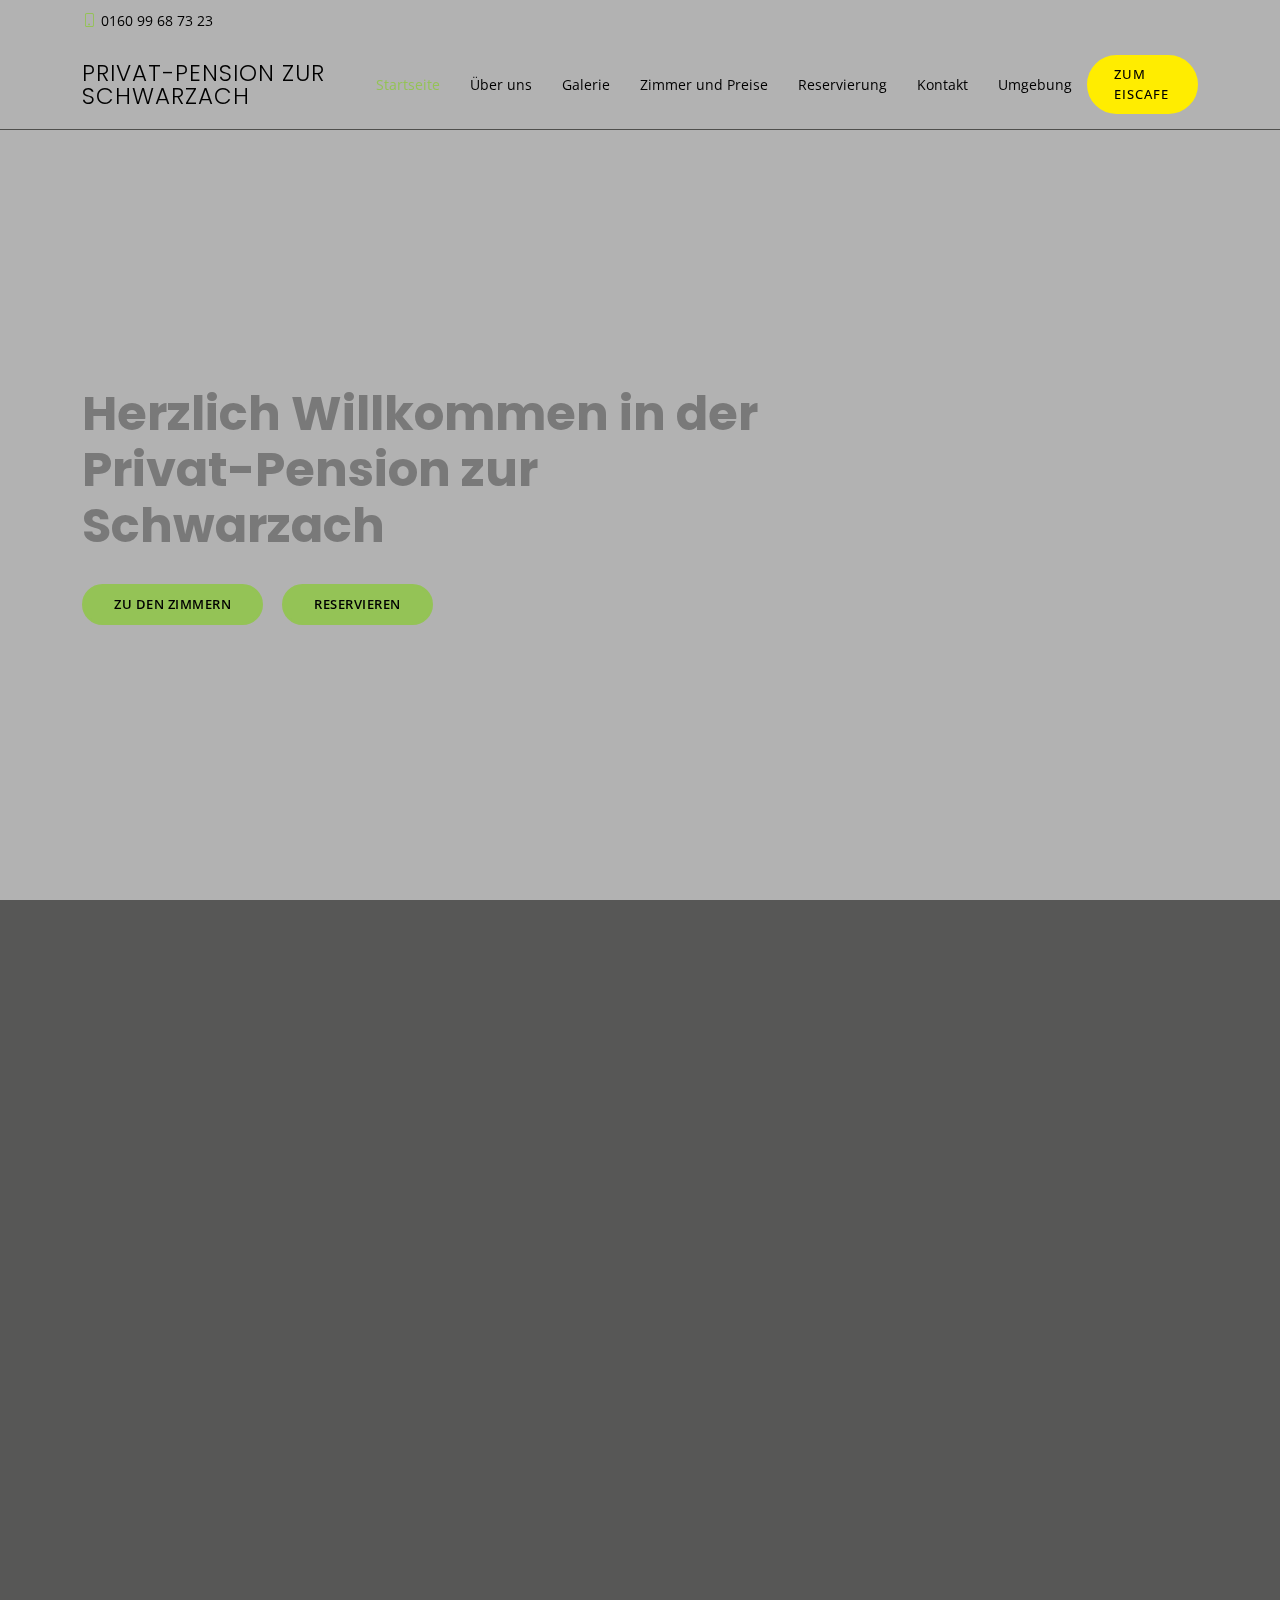
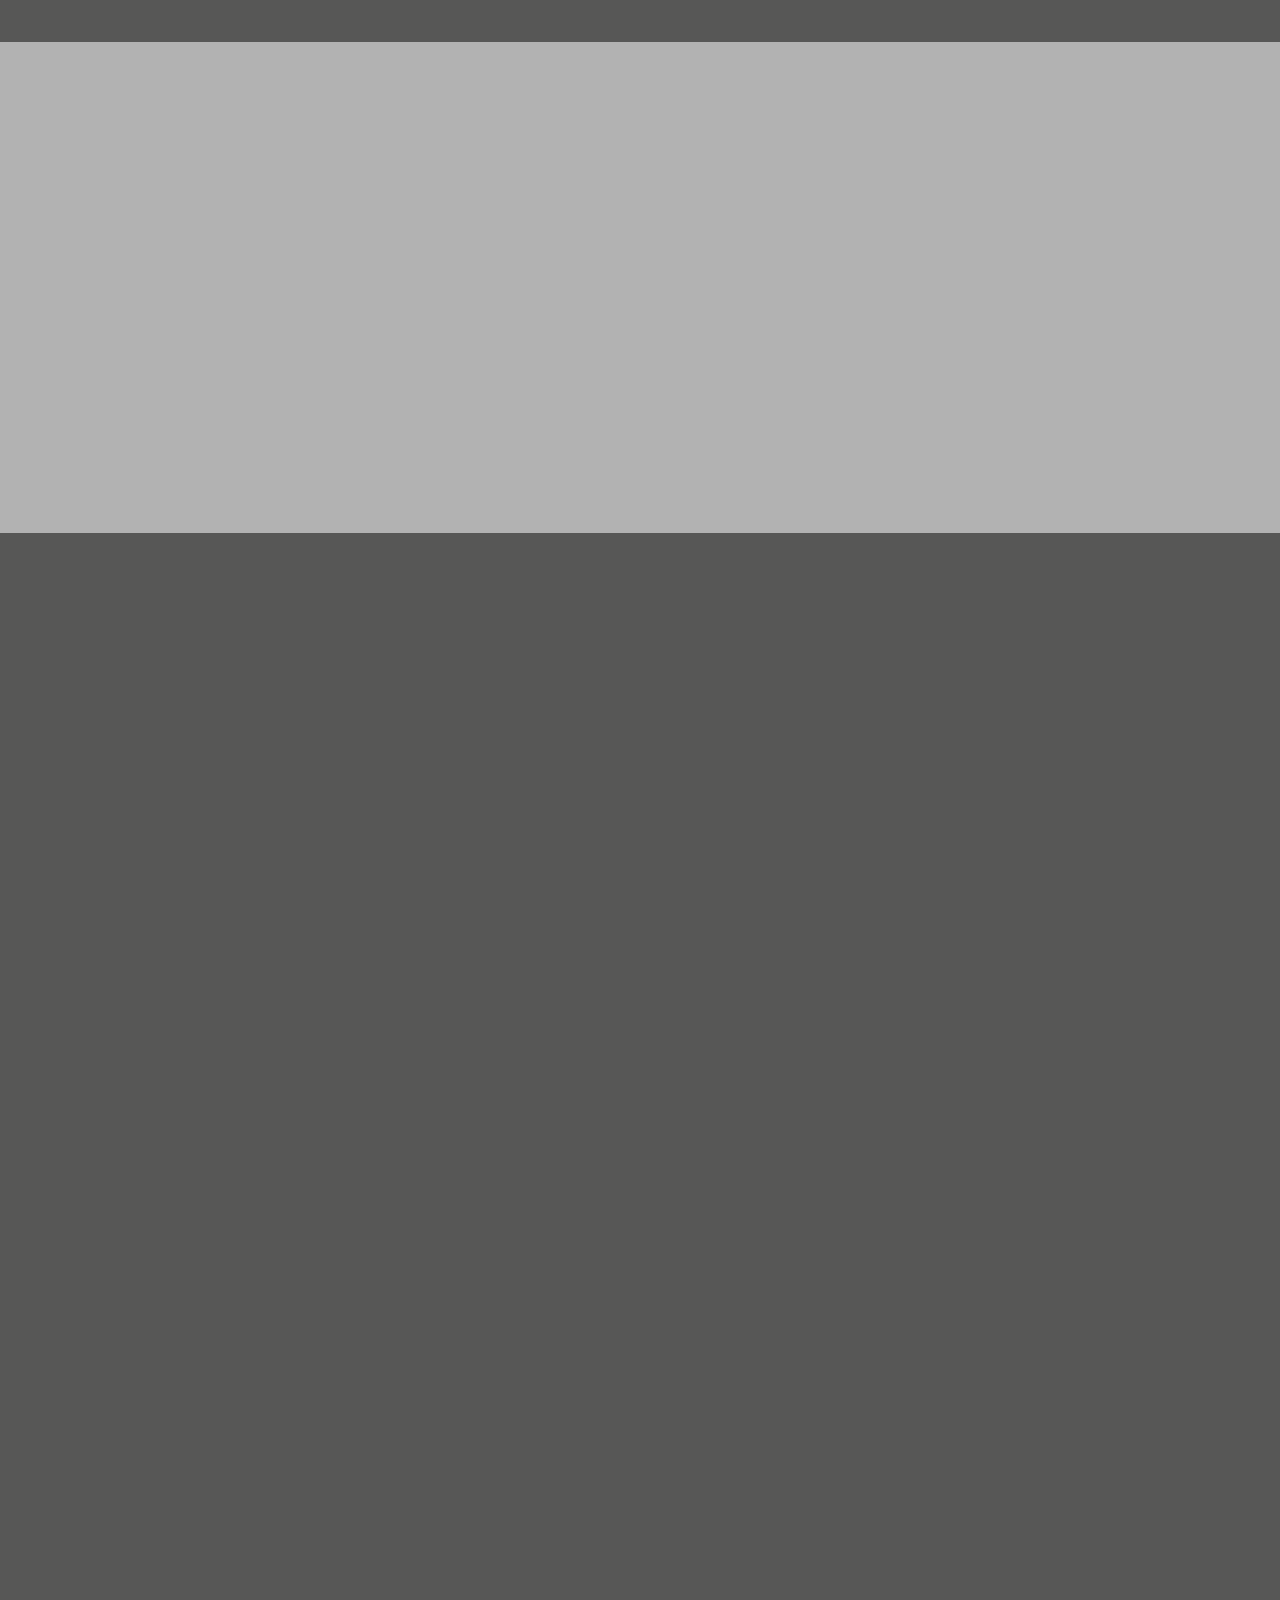
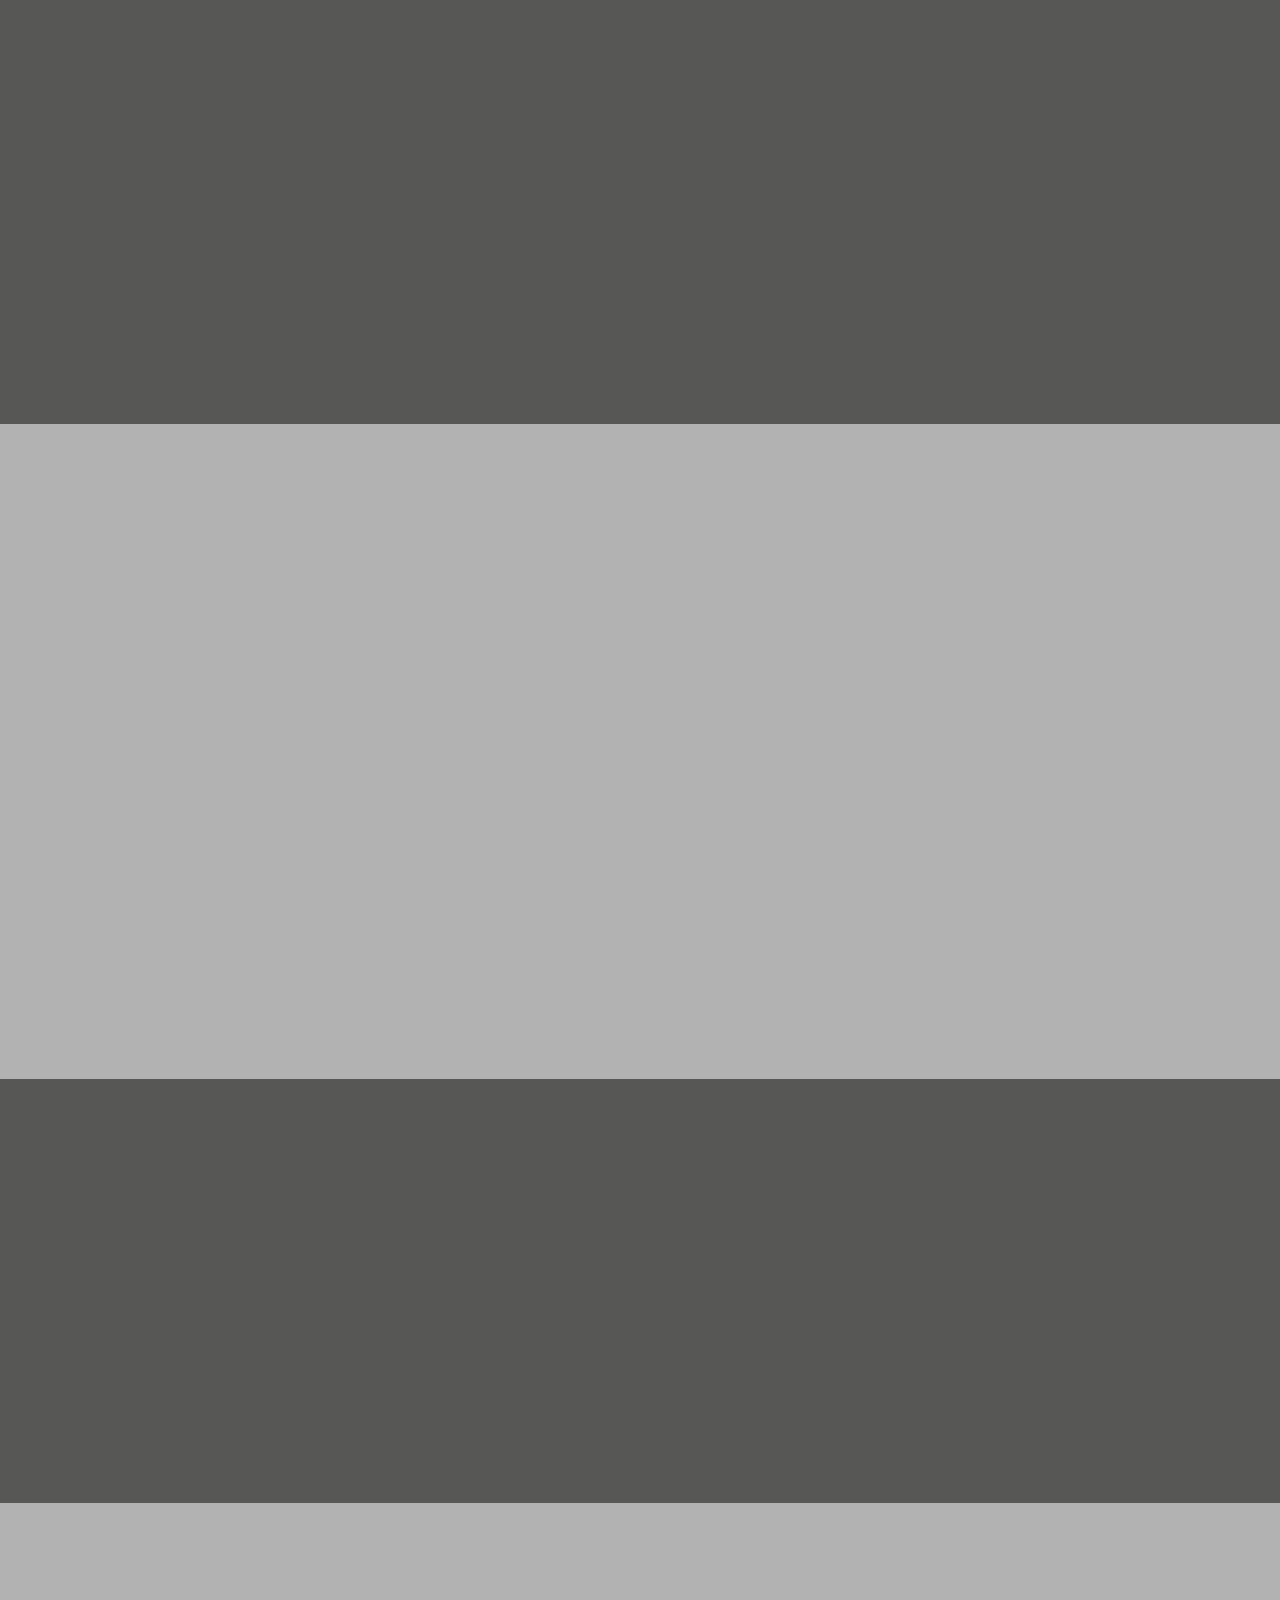
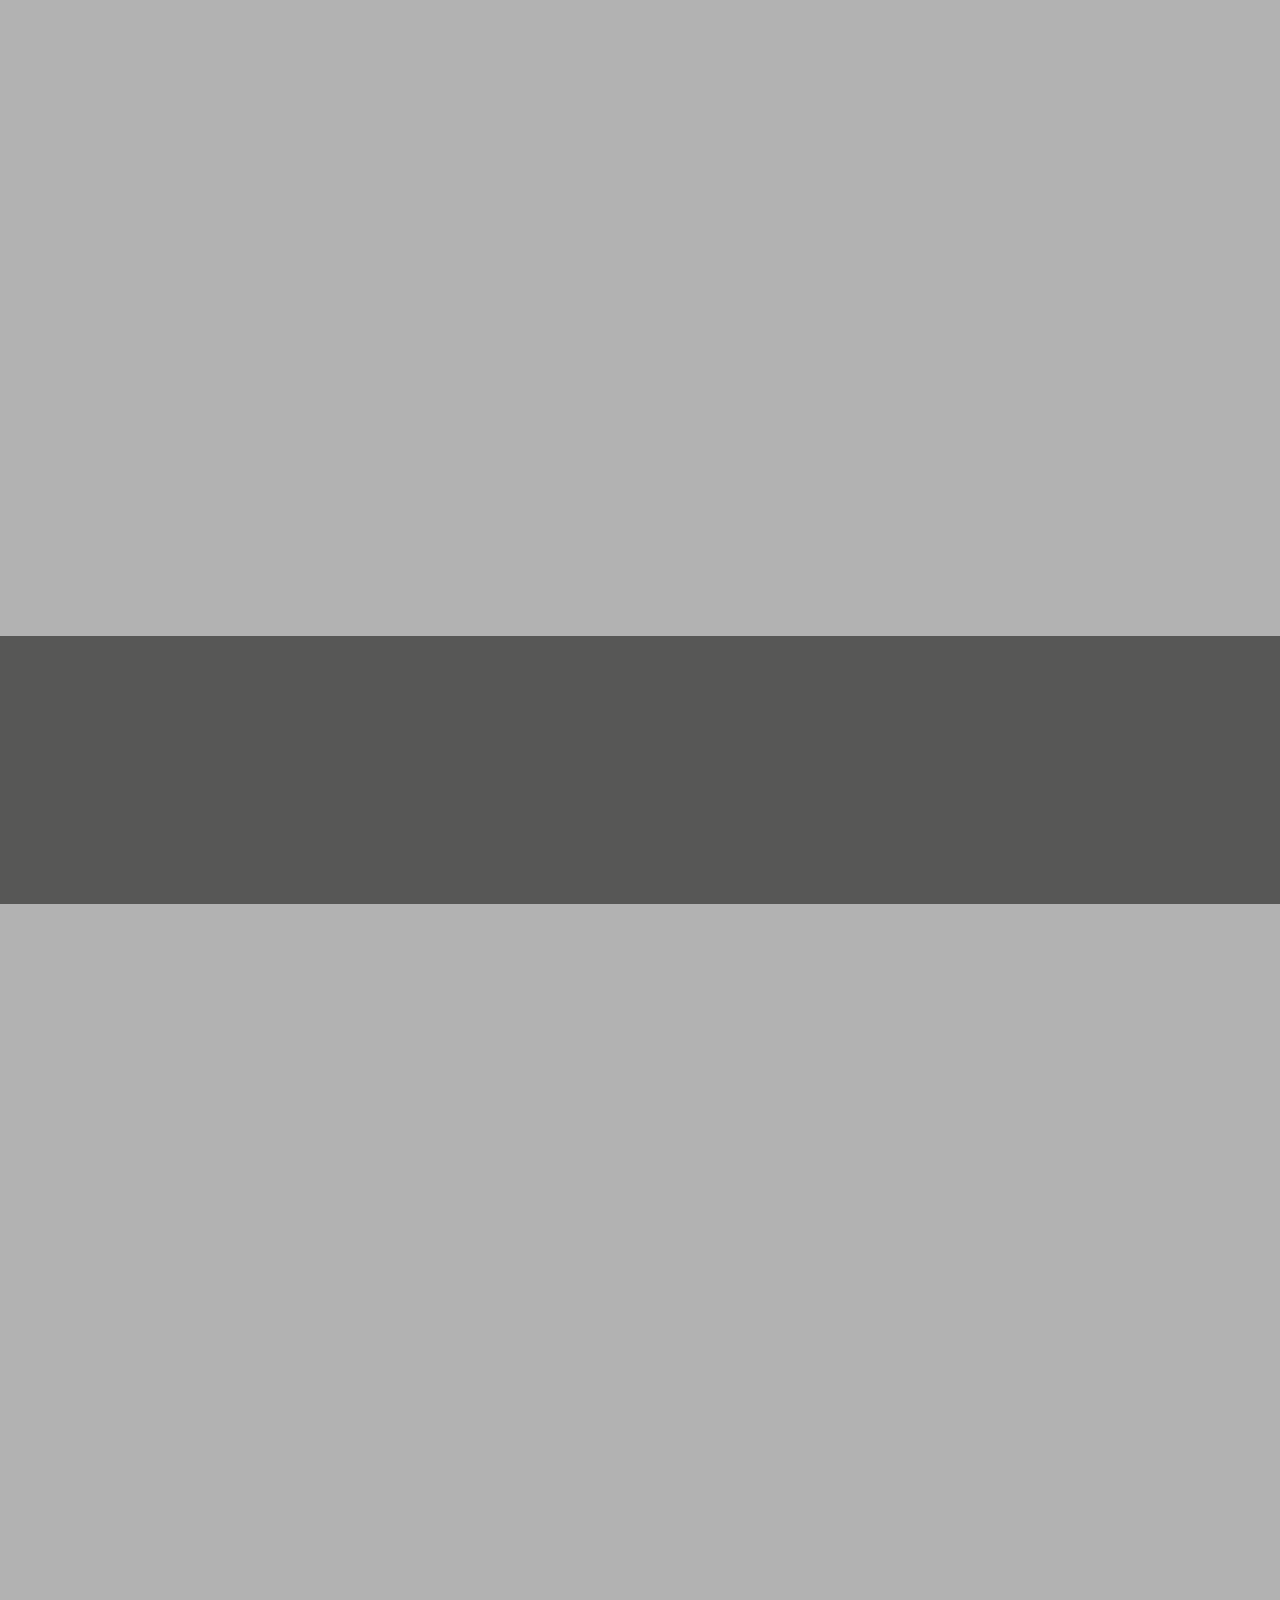
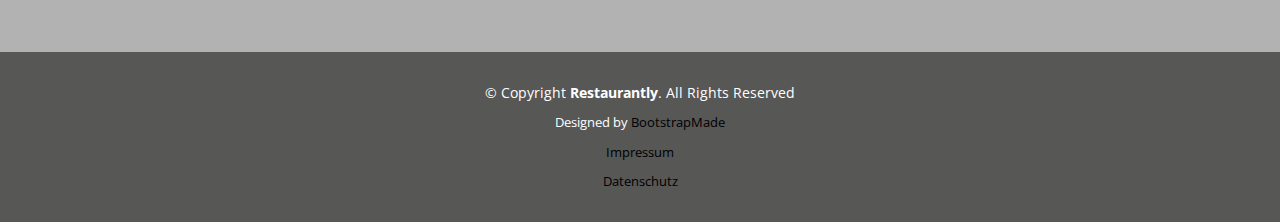
==== app/index.html @ 998c5129 "anpassungen von text und aufteilung" ====
<!DOCTYPE html>
<html lang="en">

<head>
  <meta charset="utf-8">
  <meta content="width=device-width, initial-scale=1.0" name="viewport">

  <title>Privat-Pension zur Schwarzach</title>
  <meta content="" name="description">
  <meta content="" name="keywords">

  <!-- Favicons -->
  <link href="assets/img/favicon.png" rel="icon">
  <link href="assets/img/apple-touch-icon.png" rel="apple-touch-icon">

  <!-- Google Fonts -->
  <link href="https://fonts.googleapis.com/css?family=Open+Sans:300,300i,400,400i,600,600i,700,700i|Playfair+Display:ital,wght@0,400;0,500;0,600;0,700;1,400;1,500;1,600;1,700|Poppins:300,300i,400,400i,500,500i,600,600i,700,700i" rel="stylesheet">

  <!-- Vendor CSS Files -->
  <link href="assets/vendor/animate.css/animate.min.css" rel="stylesheet">
  <link href="assets/vendor/aos/aos.css" rel="stylesheet">
  <link href="assets/vendor/bootstrap/css/bootstrap.min.css" rel="stylesheet">
  <link href="assets/vendor/bootstrap-icons/bootstrap-icons.css" rel="stylesheet">
  <link href="assets/vendor/boxicons/css/boxicons.min.css" rel="stylesheet">
  <link href="assets/vendor/glightbox/css/glightbox.min.css" rel="stylesheet">
  <link href="assets/vendor/swiper/swiper-bundle.min.css" rel="stylesheet">

  <!-- Template Main CSS File -->
  <link href="assets/css/style.css" rel="stylesheet">

  <!-- =======================================================
  * Template Name: Restaurantly - v3.7.0
  * Template URL: https://bootstrapmade.com/restaurantly-restaurant-template/
  * Author: BootstrapMade.com
  * License: https://bootstrapmade.com/license/
  ======================================================== -->
</head>

<body>

  <!-- ======= Top Bar ======= -->
  <div id="topbar" class="d-flex align-items-center fixed-top">
    <div class="container d-flex justify-content-center justify-content-md-between">

      <div class="contact-info d-flex align-items-center">
        <i class="bi bi-phone d-flex align-items-center"><span><a href="tel:016099687323">0160 99 68 73 23</a></span></i>
      </div>

    </div>
  </div>

  <!-- ======= Header ======= -->
  <header id="header" class="fixed-top d-flex align-items-cente">
    <div class="container-fluid container-xl d-flex align-items-center justify-content-lg-between">

      <h1 class="logo me-auto me-lg-0"><a href="index.html">Privat-Pension zur Schwarzach</a></h1>
      <!-- Uncomment below if you prefer to use an image logo -->
      <!-- <a href="index.html" class="logo me-auto me-lg-0"><img src="assets/img/logo.png" alt="" class="img-fluid"></a>-->

      <nav id="navbar" class="navbar order-last order-lg-0">
        <ul>
          <li><a class="nav-link scrollto active" href="#hero">Startseite</a></li>
          <li><a class="nav-link scrollto" href="#about">&Uuml;ber uns</a></li>
          <li><a class="nav-link scrollto" href="#gallery">Galerie</a></li>
          <li><a class="nav-link scrollto" href="#room">Zimmer und Preise</a></li>
          <li><a class="nav-link scrollto" href="#reservation">Reservierung</a></li>
          <li><a class="nav-link scrollto" href="#contact">Kontakt</a></li>
          <li><a class="nav-link scrollto" href="#location">Umgebung</a></li>
        </ul>
        <i class="bi bi-list mobile-nav-toggle"></i>
      </nav><!-- .navbar -->
      <a href="http://eiscafe-bistro-bellagina.de/" target="_blank" class="book-a-table-btn scrollto d-none d-lg-flex">zum Eiscafe</a>

    </div>
  </header><!-- End Header -->

  <!-- ======= Hero Section ======= -->
  <section id="hero" class="d-flex align-items-center">
    <div class="container position-relative text-center text-lg-start" data-aos="zoom-in" data-aos-delay="100">
      <div class="row">
        <div class="col-lg-8">
          <h1>Herzlich Willkommen in der <span>Privat-Pension zur Schwarzach</span></h1>

          <div class="btns">
            <a href="#room" class="btn-menu animated fadeInUp scrollto">zu den Zimmern</a>
            <a href="#reservation" class="btn-book animated fadeInUp scrollto">Reservieren</a>
          </div>
        </div>

      </div>
    </div>
  </section><!-- End Hero -->

  <main id="main">

    <!-- ======= About Section ======= -->
    <section id="about" class="about">
      <div class="container" data-aos="fade-up">

        <div class="row">
          <div class="col-lg-6 order-1 order-lg-2" data-aos="zoom-in" data-aos-delay="100">
            <div class="about-img">
              <img src="assets/img/about.jpg" alt="">
            </div>
          </div>
          <div class="col-lg-6 pt-4 pt-lg-0 order-2 order-lg-1 content">
            <h3>WILLKOMMEN in der Privat-Pension zur Schwarzach,bei uns sind Sie Zuhause, hier in Greding/Obermässing.</h3>
            <p class="fst-italic">
              Hotel,Pension,Privat-Pension,Monteur-Zimmer,Zimmervermietung,Ferien-Zimmer, im Altmühltal, in Greding.
            </p>
            <p>
              Egal was Sie suchen, wir als Privat-Pension zur Schwarzach versuchen das Beste aus allen Bereichen kostengünstig mit Wohlfühlatmosphäre in jedem unserer Zimmer und im ganzen Haus, bei uns zu verwirklichen.
              Über eine angenehme Atmosphäre und einzigartig freundlichen Familien-Service, werden wir Ihren Aufenthalt so angenehm wie möglich gestalten.
            </p>
            <ul>
              <li><i class="bi bi-check-circle"></i> Einzel-Zimmer</li>
              <li><i class="bi bi-check-circle"></i> Monteur-Zimmer</li>
              <li><i class="bi bi-check-circle"></i> Ferien-Zimmer</li>
            </ul>
            <p>
              Willkommen auf der Webseite von unsere Privat-Pension zur Schwarzach. Unsere Pension ist komplett neu gebaut,  mit Gemeinschaftsbalkon über die gesammte Längsseite des Hauses zum gemütlich draußen Sitzen oder Rauchen. Natürlich ist für unsere Gäste das W-Lan frei und kostenlos.
            </p>
          </div>
        </div>

      </div>
    </section><!-- End About Section -->

    <!-- ======= Why Us Section ======= -->
    <section id="why-us" class="why-us">
      <div class="container" data-aos="fade-up">

        <div class="section-title">
          <p>Warum kommt Ihr zu uns?</p>
        </div>

        <div class="row">

          <div class="col-lg-4">
            <div class="box" data-aos="zoom-in" data-aos-delay="100">
              <span>Eiscafe</span>
              <p>Wir bieten euch original italienisches Eis in vielen verschiedenen Sorten, der Traditionfirma Gelati Conte, aus unserer modernen Eistheke.</p>
            </div>
          </div>

          <div class="col-lg-4 mt-4 mt-lg-0">
            <div class="box" data-aos="zoom-in" data-aos-delay="200">
              <span>Lage</span>
              <p>Unsere Pension findet ihr im Herzen von Oberm&auml;ssing, Verkehrsg&uuml;nstig gelegen mit einem sch&ouml;nen Außenbereich zum genießen und entspannen.</p>
            </div>
          </div>

          <div class="col-lg-4 mt-4 mt-lg-0">
            <div class="box" data-aos="zoom-in" data-aos-delay="300">
              <span>Fahrrad/Biker</span>
              <p>Bei uns k&ouml;nnen Sie nach einer ausgedehnte Fahrradtour die Seele baumeln lassen und neue Kraft tanken. Biker k&ouml;nnen an unserer Helm-Putzstation f&uuml;r klare Sicht sorgen und sind Herzlich Willkommen.</p>
            </div>
          </div>

        </div>

      </div>
    </section><!-- End Why Us Section -->


    <!-- ======= About Section ======= -->
    <section id="room" class="about">
      <div class="container" data-aos="fade-up">

        <div class="section-title">
          <h2>Zimmer</h2>
        </div>

        <p>Unsere Privat-Pension zur Schwarzach bietet Ihnen unverwechselbare und modern gestaltete Gästezimmer. Wir garantieren Ihnen Wohlfühlatmosphäre in jedem unserer Zimmer.

          Alle Zimmer verfügen über einen 43 Zoll Sat-TV, Kühlschrank, ein Badezimmer mit Dusche und WC mit Fön und sind ausgewiesene Nichtraucherzimmer. Bademäntel,Handtücher,Bettwäsche sind bei uns natürlich ebenfalls in jedem Zimmer.

          Zusätzlich gibt es eine komplett eingerichtete Gemeinschaftsküche zur Selbstversorgung.

          In unserem Erdgeschoß befindet sich das völlig seperate Eiscafé-Bistro "Bella Gina"das ebenfalls von unerer Familie geführt wird. In dem Sie natürlich vom Frühstück ( gegen Vorbestellung ) über Eis und Café-Spezialitäten bis hin zu Crepes und Kuchen oder natürlich auch Bistro-herzhaftes Essen bekommen können. Aber natürlich auch tagsüber in der Sonne oder am Abends bei Bier oder Wein ihren Tag sinnlich ausklingen lassen können.

          Gemeinschafts-Raucherbalkon und große Terrasse am Haus.

          Pkw/Transporter Parkplatz gehört zum Haus. Für Motorräder und Fahrräder stehen mehrere Garagen oder verschlossene Abstellplätze bereit. Alles ohne extra Kosten.

          Bei Abreise 10 € Endreinigungsgebühr ,bei längerem Aufenthalt eimal Wöchentlich 10 € Reinigungsgebühr pro Person.
        </p>

        <div class="row">
          <div class="col-lg-6 order-1 order-lg-2" data-aos="zoom-in" data-aos-delay="100">
            <div class="about-img">
              <img src="assets/img/room/einzeln.jpg" alt="">
            </div>
          </div>
          <div class="col-lg-6 pt-4 pt-lg-0 order-2 order-lg-1 content">
            <h3>Einzelzimmer</h3>
            <p class="fst-italic">
              Unsere Einzelzimmer bieten Ihnen ausreichend Platz, um sich nach einem anstrengenden Tag zu entspannen – unabhängig davon, ob Sie auf Geschäftsreise sind oder einfach nur mal ausspannen möchten.
            </p>
            <p>
              Der Standardpreis für Einzelzimmer beträgt aktuell ab 35 € pro Nacht und Zimmer.
            </p>
          </div>
        </div>

      </div>
    </section><!-- End About Section -->
    <!-- ======= About Section ======= -->
    <section class="about">
      <div class="container" data-aos="fade-up">

        <div class="row">
          <div class="col-lg-6 order-1 order-lg-1" data-aos="zoom-in" data-aos-delay="100">
            <div class="about-img">
              <img src="assets/img/room/monteur.jpg" alt="">
            </div>
          </div>
          <div class="col-lg-6 pt-4 pt-lg-0 order-2 order-lg-1 content">
            <h3>Monteurzimmer</h3>
            <p class="fst-italic">
              Unsere Monteurzimmer bieten zwei seperate Einzelbetten , für Reisende oder Monteure die sich ein großes Zimmer teilen, aber natürlich zwei Einzelbetten weit auseinander stehend haben wollen. Hier befinden sich die seperaten Duschen und WC für jedes Zimmer in einem eigenen luxeriösen neuen Bäderbereich.
            </p>
            <p>
              Der Standardpreis für ein Doppelzimmer beträgt aktuell ab 30 € pro Nacht und Person, bei Doppelbelegung.
            </p>
            <p>
              Das Zimmer kann auch von Einzelpersonen gebucht werden für 10 € Einzelzuschlag.
            </p>
          </div>
        </div>

      </div>
    </section><!-- End About Section -->

    <!-- ======= About Section ======= -->
    <section class="about">
      <div class="container" data-aos="fade-up">

        <div class="row">
          <div class="col-lg-6 order-1 order-lg-2" data-aos="zoom-in" data-aos-delay="100">
            <div class="about-img">
              <img src="assets/img/room/ferien.jpg" alt="">
            </div>
          </div>
          <div class="col-lg-6 pt-4 pt-lg-0 order-2 order-lg-1 content">
            <h3>Ferienzimmer mit Doppelbett </h3>
            <p class="fst-italic">
              Unsere Ferienzimmer wurden extra dafür gestaltet, das sich unsere Gäste wohfühlen. Das  Ferienzimmer kann von Familien mit bis zu 3 Personen belegt werden.
            </p>
            <p>
              Preis für unser  Ferienzimmer ab 40 € pro Nacht und Person, bei Doppelbelegung.
            </p>
            <p>
              Das Zimmer kann auch von Einzelpersonen gebucht werden für 20 € Einzelzuschlag.
            </p>
          </div>
        </div>

      </div>
    </section><!-- End About Section -->

    <!-- ======= About Section ======= -->
    <section id="location" class="about about-light">
      <div class="container" data-aos="fade-up">

        <div class="row">
          <div class="col-lg-6 order-1 order-lg-1" data-aos="zoom-in" data-aos-delay="100">
            <div class="about-img">
              <img src="assets/img/about.jpg" alt="">
            </div>
          </div>
          <div class="col-lg-6 pt-4 pt-lg-0 order-2 order-lg-1 content">
            <h3>Attraktionen in der Umgebung</h3>
            <p class="fst-italic">
              Das Eiscafé-Bistro "Bella Gina" mit großer Terasse befindet sich im Erdgeschoß  für  gemütliche Sonnenstunden oder schöne Abende. In dem Sie Eis und Café-Spezialitäten bis hin zu Crepes und Kuchen oder natürlich auch Bistro-herzhaftes Essen bekommen. Auf unserem Parkplatz steht zusätzlich noch ein Foodtruck-Anänger, der für Gäste Grillgerichte zubereitet. Diese können Sie dann auf der Sonnenterasse im Eiscafé Bella Gina genießen.
            </p>
            <p>
              Weitere Möglichkeiten in der Umgebung
            </p>
            <ul>
              <li><i class="bi bi-check-circle"></i> Altmühltal</li>
              <li><i class="bi bi-check-circle"></i> Kratzmühlsee</li>
              <li><i class="bi bi-check-circle"></i> Berlebad in Berching</li>
              <li><i class="bi bi-check-circle"></i> Rothsee, Brombachsee</li>
              <li><i class="bi bi-check-circle"></i> Fränkisches Seenland</li>
              <li><i class="bi bi-check-circle"></i> Nürnberg/Ingolstadt</li>
            </ul>
          </div>
        </div>

      </div>
    </section><!-- End About Section -->

    <!-- ======= About Section ======= -->
    <section class="about">
      <div class="container" data-aos="fade-up">

        <div class="row">
          <div class="col-lg-6 order-1 order-lg-2" data-aos="zoom-in" data-aos-delay="100">
            <div class="about-img">
              <img src="assets/img/gallery/slider.jpg" alt="">
            </div>
          </div>
          <div class="col-lg-6 pt-4 pt-lg-0 order-2 order-lg-1 content">
            <h3>Biker Willkommen</h3>
            <p class="fst-italic">
              Gerade hier im Altmühltal. Genau 500 Meter vor unserer Haustür beginnt eine alte Bergrennstrecke. Da wir selber begeisterte Motorradfahrer hier in 3 Generationen sind, haben wir natürlich ein besonderes Herz für Motorradfahrer.
            </p>
            <p>
              Dafür haben wir eine Motorradgarage und Fahrradgarage, plus eine kleine Werkstatt für nötige kleine Wartungsarbeiten. Unser Opa, der ein Kfz-Meister ist, freut sich auf euch.
            </p>
            <p>
              Ebenfalls großer eigener PKW/Transporter Parkplatz direkt am Haus
            </p>
          </div>
        </div>

      </div>
    </section><!-- End About Section -->

    <!-- ======= Book A Table Section ======= -->
    <section id="reservation" class="book-a-table">
      <div class="container" data-aos="fade-up">

        <div class="section-title">
          <h2>Reservierung</h2>
        </div>

        <form action="forms/book-a-table.php" method="post" role="form" class="php-email-form" data-aos="fade-up" data-aos-delay="100">
          <div class="row">
            <div class="col-lg-4 col-md-6 form-group">
              <p>Vorname</p>
              <input type="text" name="vorname" class="form-control" id="vorname" placeholder="Vorname" data-rule="minlen:4" data-msg="Bitte ausfüllen">
              <div class="validate"></div>
            </div>
            <div class="col-lg-4 col-md-6 form-group">
              <p>Nachname</p>
              <input type="text" name="nachname" class="form-control" id="nachname" placeholder="Nachname" data-rule="minlen:4" data-msg="Bitte ausfüllen">
              <div class="validate"></div>
            </div>
            <div class="col-lg-4 col-md-6 form-group mt-3 mt-md-0">
              <p>E-Mail</p>
              <input type="email" class="form-control" name="email" id="email" placeholder="Email" data-rule="email" data-msg="Bitte eine korrekte E-Mail eintragen">
              <div class="validate"></div>
            </div>
            <div class="col-lg-4 col-md-6 form-group mt-3">
              <p>Telefonummer</p>
              <input type="text" class="form-control" name="telefon" id="phone" placeholder="Telefonnummer" data-rule="minlen:4" data-msg="Bitte ausfüllen">
              <div class="validate"></div>
            </div>
            <div class="col-lg-4 col-md-6 form-group mt-3">
              <p>Anreise Datum</p>
              <input type="date" name="anreise" class="form-control" id="anreise" placeholder="Anreise Datum" data-rule="minlen:4" data-msg="Bitte ausfüllen">
              <div class="validate"></div>
            </div>
            <div class="col-lg-4 col-md-6 form-group mt-3">
              <p>Abreise Datum</p>
              <input type="date" class="form-control" name="abreise" id="abreise" placeholder="Abreise Datum" data-rule="minlen:4" data-msg="Bitte ausfüllen">
              <div class="validate"></div>
            </div>
            <div class="col-lg-4 col-md-6 form-group mt-3">
              <p>Anzahl der Personen</p>
              <input type="number" class="form-control" name="personen" id="personen" placeholder="Anzahl der Personen" data-rule="minlen:1" data-msg="Bitte ausfüllen">
              <div class="validate"></div>
            </div>
            <div class="col-lg-4 col-md-6 form-group mt-3">
              <p>Zimmer</p>
              <select name="zimmer" >
                <option value="pizza"> Einzelzimmer </option>
                <option value="spagetti"> Monteurzimmer </option>
                <option value="chicken"> Ferienzimmer </option>
              </select>
              <div class="validate"></div>
            </div>
          </div>
          <div class="form-group mt-3">
            <p>Nachricht</p>
            <textarea class="form-control" name="nachricht" rows="5" placeholder="Nachricht"></textarea>
            <div class="validate"></div>
          </div>
          <div class="mb-3">
            <div class="loading">Laden...</div>
            <div class="error-message"></div>
            <div class="sent-message">Ihre Reservierung wurde versandt.</div>
          </div>
          <div class="text-center"><button type="submit">Reservieren</button></div>
        </form>

      </div>
    </section><!-- End Book A Table Section -->

    <!-- ======= Gallery Section ======= -->
    <section id="gallery" class="gallery">

      <div class="container" data-aos="fade-up">
        <div class="section-title">
          <p>Eindr&uuml;cke</p>
        </div>
      </div>

      <div class="container-fluid" data-aos="fade-up" data-aos-delay="100">

        <div class="row g-0">

          <div class="col-lg-3 col-md-4">
            <div class="gallery-item">
              <a href="assets/img/gallery/gallery-1.jpg" class="gallery-lightbox" data-gall="gallery-item">
                <img src="assets/img/gallery/gallery-1.jpg" alt="" class="img-fluid">
              </a>
            </div>
          </div>

          <div class="col-lg-3 col-md-4">
            <div class="gallery-item">
              <a href="assets/img/gallery/gallery-2.jpg" class="gallery-lightbox" data-gall="gallery-item">
                <img src="assets/img/gallery/gallery-2.jpg" alt="" class="img-fluid">
              </a>
            </div>
          </div>

          <div class="col-lg-3 col-md-4">
            <div class="gallery-item">
              <a href="assets/img/gallery/gallery-3.jpg" class="gallery-lightbox" data-gall="gallery-item">
                <img src="assets/img/gallery/gallery-3.jpg" alt="" class="img-fluid">
              </a>
            </div>
          </div>

          <div class="col-lg-3 col-md-4">
            <div class="gallery-item">
              <a href="assets/img/gallery/gallery-4.jpg" class="gallery-lightbox" data-gall="gallery-item">
                <img src="assets/img/gallery/gallery-4.jpg" alt="" class="img-fluid">
              </a>
            </div>
          </div>

          <div class="col-lg-3 col-md-4">
            <div class="gallery-item">
              <a href="assets/img/gallery/gallery-5.jpg" class="gallery-lightbox" data-gall="gallery-item">
                <img src="assets/img/gallery/gallery-5.jpg" alt="" class="img-fluid">
              </a>
            </div>
          </div>

          <div class="col-lg-3 col-md-4">
            <div class="gallery-item">
              <a href="assets/img/gallery/gallery-6.jpg" class="gallery-lightbox" data-gall="gallery-item">
                <img src="assets/img/gallery/gallery-6.jpg" alt="" class="img-fluid">
              </a>
            </div>
          </div>

          <div class="col-lg-3 col-md-4">
            <div class="gallery-item">
              <a href="assets/img/gallery/gallery-7.jpg" class="gallery-lightbox" data-gall="gallery-item">
                <img src="assets/img/gallery/gallery-7.jpg" alt="" class="img-fluid">
              </a>
            </div>
          </div>

          <div class="col-lg-3 col-md-4">
            <div class="gallery-item">
              <a href="assets/img/gallery/gallery-8.jpg" class="gallery-lightbox" data-gall="gallery-item">
                <img src="assets/img/gallery/gallery-8.jpg" alt="" class="img-fluid">
              </a>
            </div>
          </div>

        </div>

      </div>
    </section><!-- End Gallery Section -->

    <!-- ======= Contact Section ======= -->
    <section id="contact" class="contact">
      <div class="container" data-aos="fade-up">

        <div class="section-title">
          <p>Kontakt</p>
        </div>
      </div>

      <div data-aos="fade-up">
        <iframe style="border:0; width: 100%; height: 350px;" src="https://www.google.com/maps/embed?pb=!1m18!1m12!1m3!1d2611.6557879021752!2d11.307021716430054!3d49.11217927931317!2m3!1f0!2f0!3f0!3m2!1i1024!2i768!4f13.1!3m3!1m2!1s0x479f1361a71a3921%3A0x79c48a6b72ffacc7!2sAn%20d.%20Schwarzach%202%2C%2091171%20Greding!5e0!3m2!1sde!2sde!4v1653375098711!5m2!1sde!2sde" frameborder="0" allowfullscreen></iframe>
      </div>

      <div class="container" data-aos="fade-up">

        <div class="row mt-5">

          <div class="col-lg-3 col-md-6">
            <div class="info">
              <div class="address">
                <i class="bi bi-geo-alt"></i>
                <h4>Adresse:</h4>
                <p>An der Schwarzach 2, 91171 Greding</p>
              </div>
            </div>
          </div>

          <div class="col-lg-3 col-md-6">
            <div class="info">
              <div class="address">
                <i class="bi bi-clock"></i>
                <h4>&Ouml;ffnungszeiten:</h4>
                <p>
                  Di-Do: 11-21<br>
                  Fr:    11-22<br>
                  Sa-So: 10-22<br>
                  Feiertags: 10-22
                </p>
              </div>
            </div>
          </div>

          <div class="col-lg-3 col-md-6">
            <div class="info">
              <div class="address">
                <i class="bi bi-phone"></i>
                <h4>Telefon:</h4>
                <p><a href="tel:016099687323">0160 99 68 73 23</a></p>
              </div>
            </div>
          </div>

          <div class="col-lg-3 col-md-6">
            <div class="info">
              <div class="address">
                <i class="bi bi-envelope"></i>
                <h4>Email:</h4>
                <p><a href="mailto:info@privat-pension-schwarzach.de">info@privat-pension-schwarzach.de</a></p>
              </div>
            </div>
            </div>
          </div>
        </div>
    </section><!-- End Contact Section -->

  </main><!-- End #main -->

  <!-- ======= Footer ======= -->
  <footer id="footer">

    <div class="container">
      <div class="copyright">
        &copy; Copyright <strong><span>Restaurantly</span></strong>. All Rights Reserved
      </div>
      <div class="credits">
        <!-- All the links in the footer should remain intact. -->
        <!-- You can delete the links only if you purchased the pro version. -->
        <!-- Licensing information: https://bootstrapmade.com/license/ -->
        <!-- Purchase the pro version with working PHP/AJAX contact form: https://bootstrapmade.com/restaurantly-restaurant-template/ -->
        Designed by <a href="https://bootstrapmade.com/">BootstrapMade</a>
      </div>
      <div class="credits"> <a href="/impressum.html">Impressum</a> </div>
      <div class="credits"> <a href="/datenschutz.html">Datenschutz</a> </div>
    </div>
  </footer><!-- End Footer -->

  <div id="preloader"></div>
  <a href="#" class="back-to-top d-flex align-items-center justify-content-center"><i class="bi bi-arrow-up-short"></i></a>

  <!-- Vendor JS Files -->
  <script src="assets/vendor/aos/aos.js"></script>
  <script src="assets/vendor/bootstrap/js/bootstrap.bundle.min.js"></script>
  <script src="assets/vendor/glightbox/js/glightbox.min.js"></script>
  <script src="assets/vendor/isotope-layout/isotope.pkgd.min.js"></script>
  <script src="assets/vendor/swiper/swiper-bundle.min.js"></script>
  <script src="assets/vendor/php-email-form/validate.js"></script>

  <!-- Template Main JS File -->
  <script src="assets/js/main.js"></script>

</body>

</html>
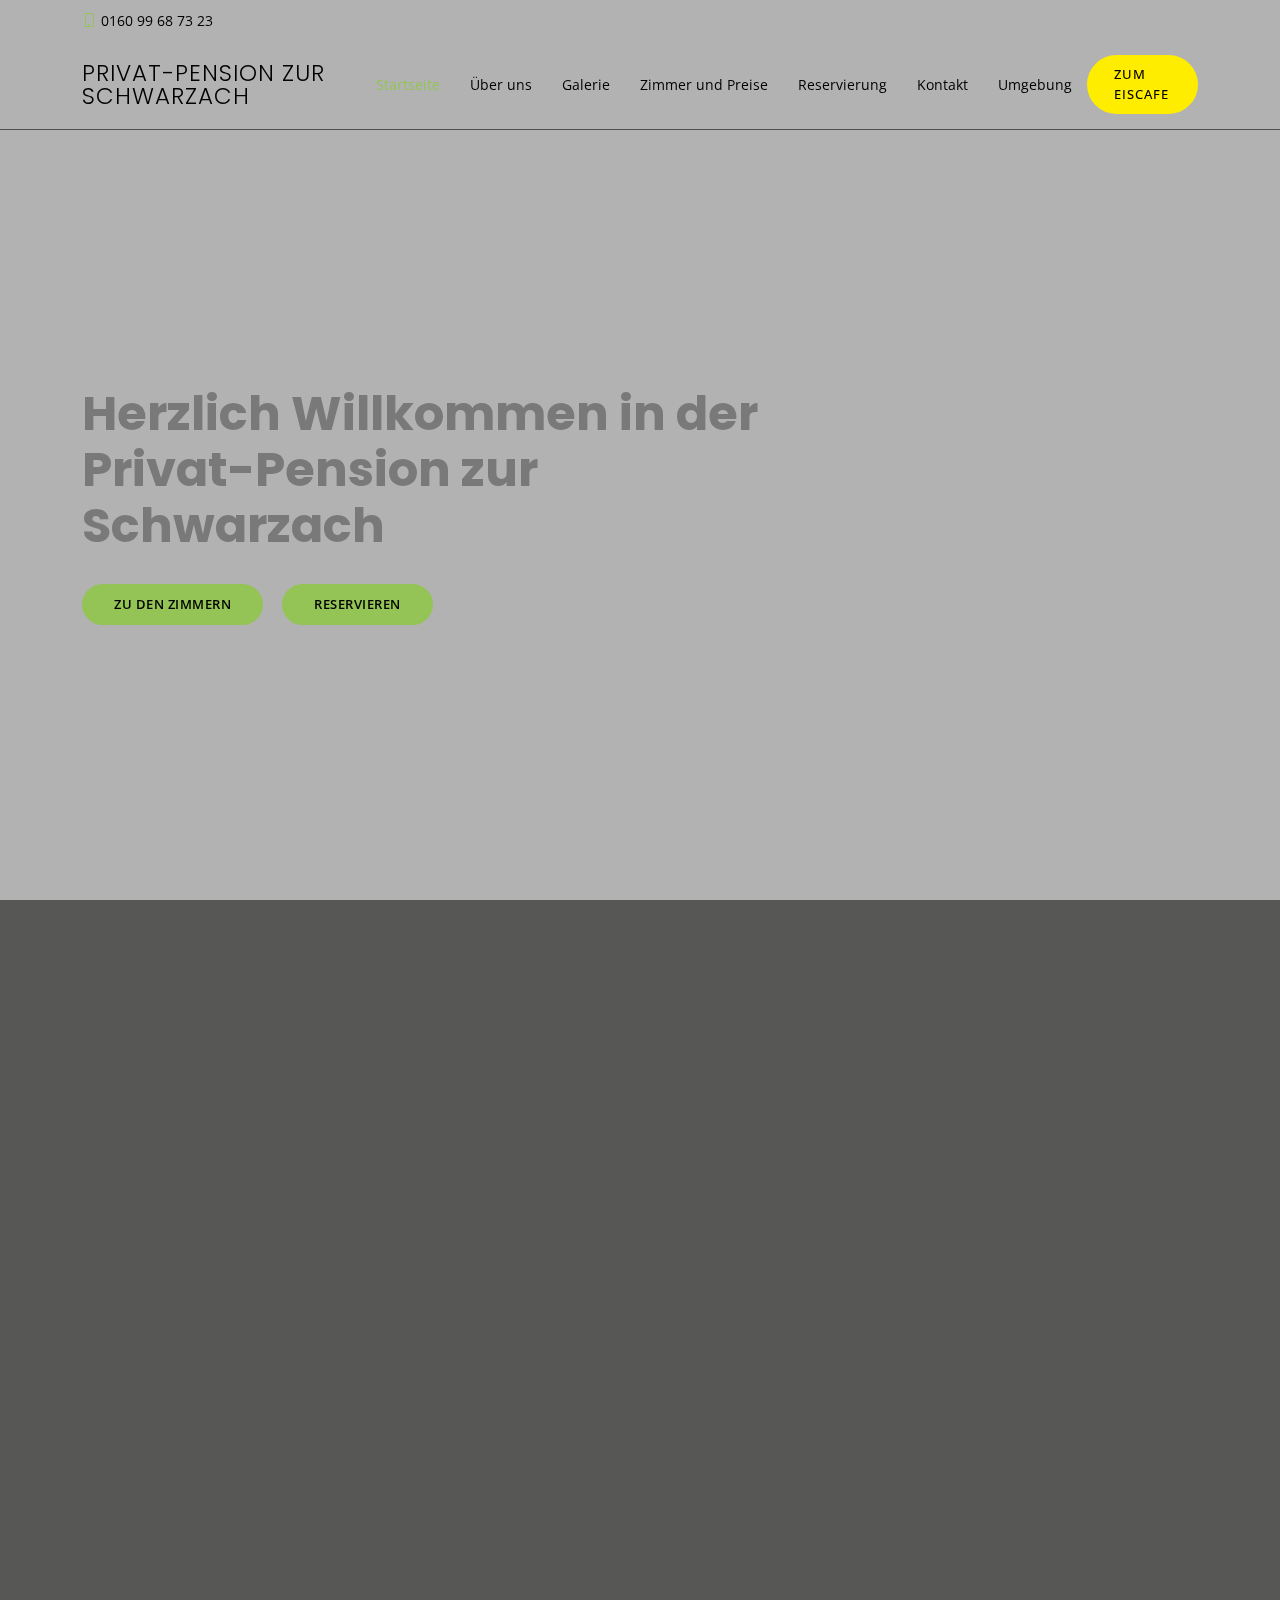
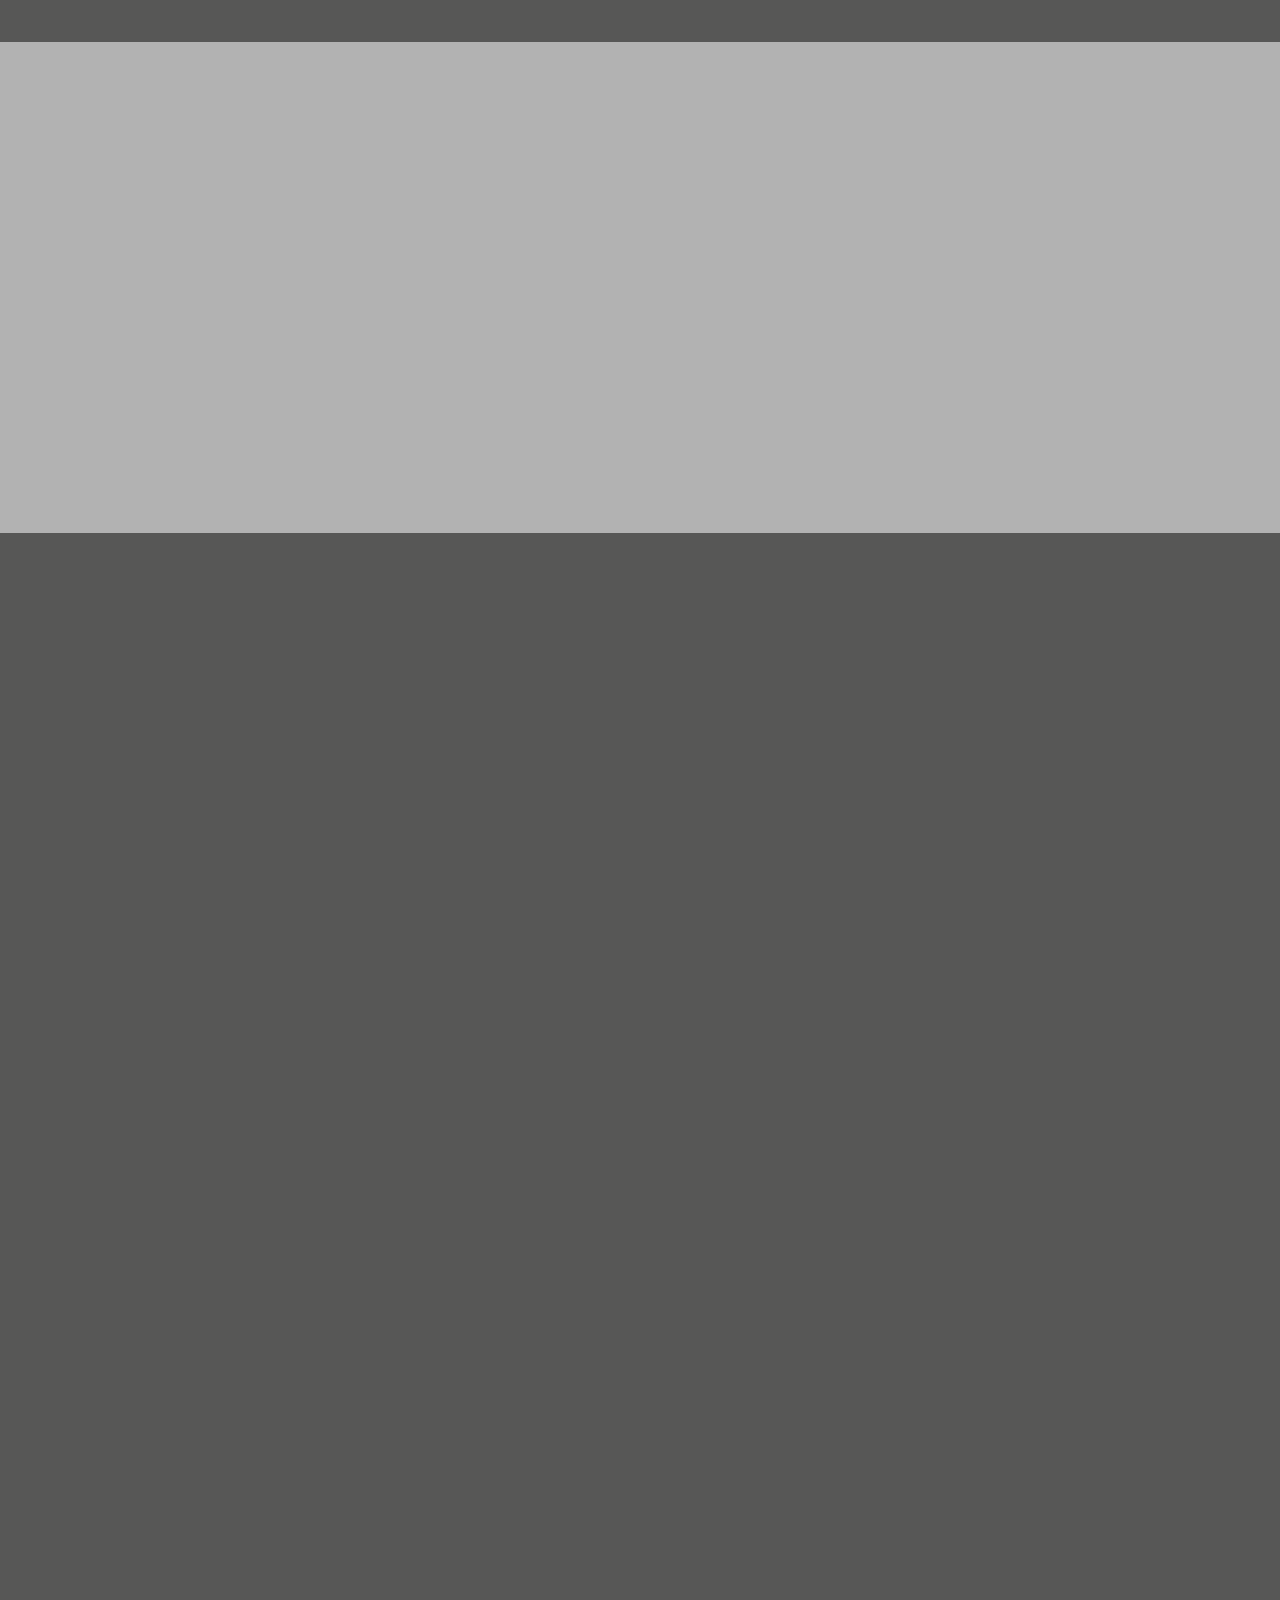
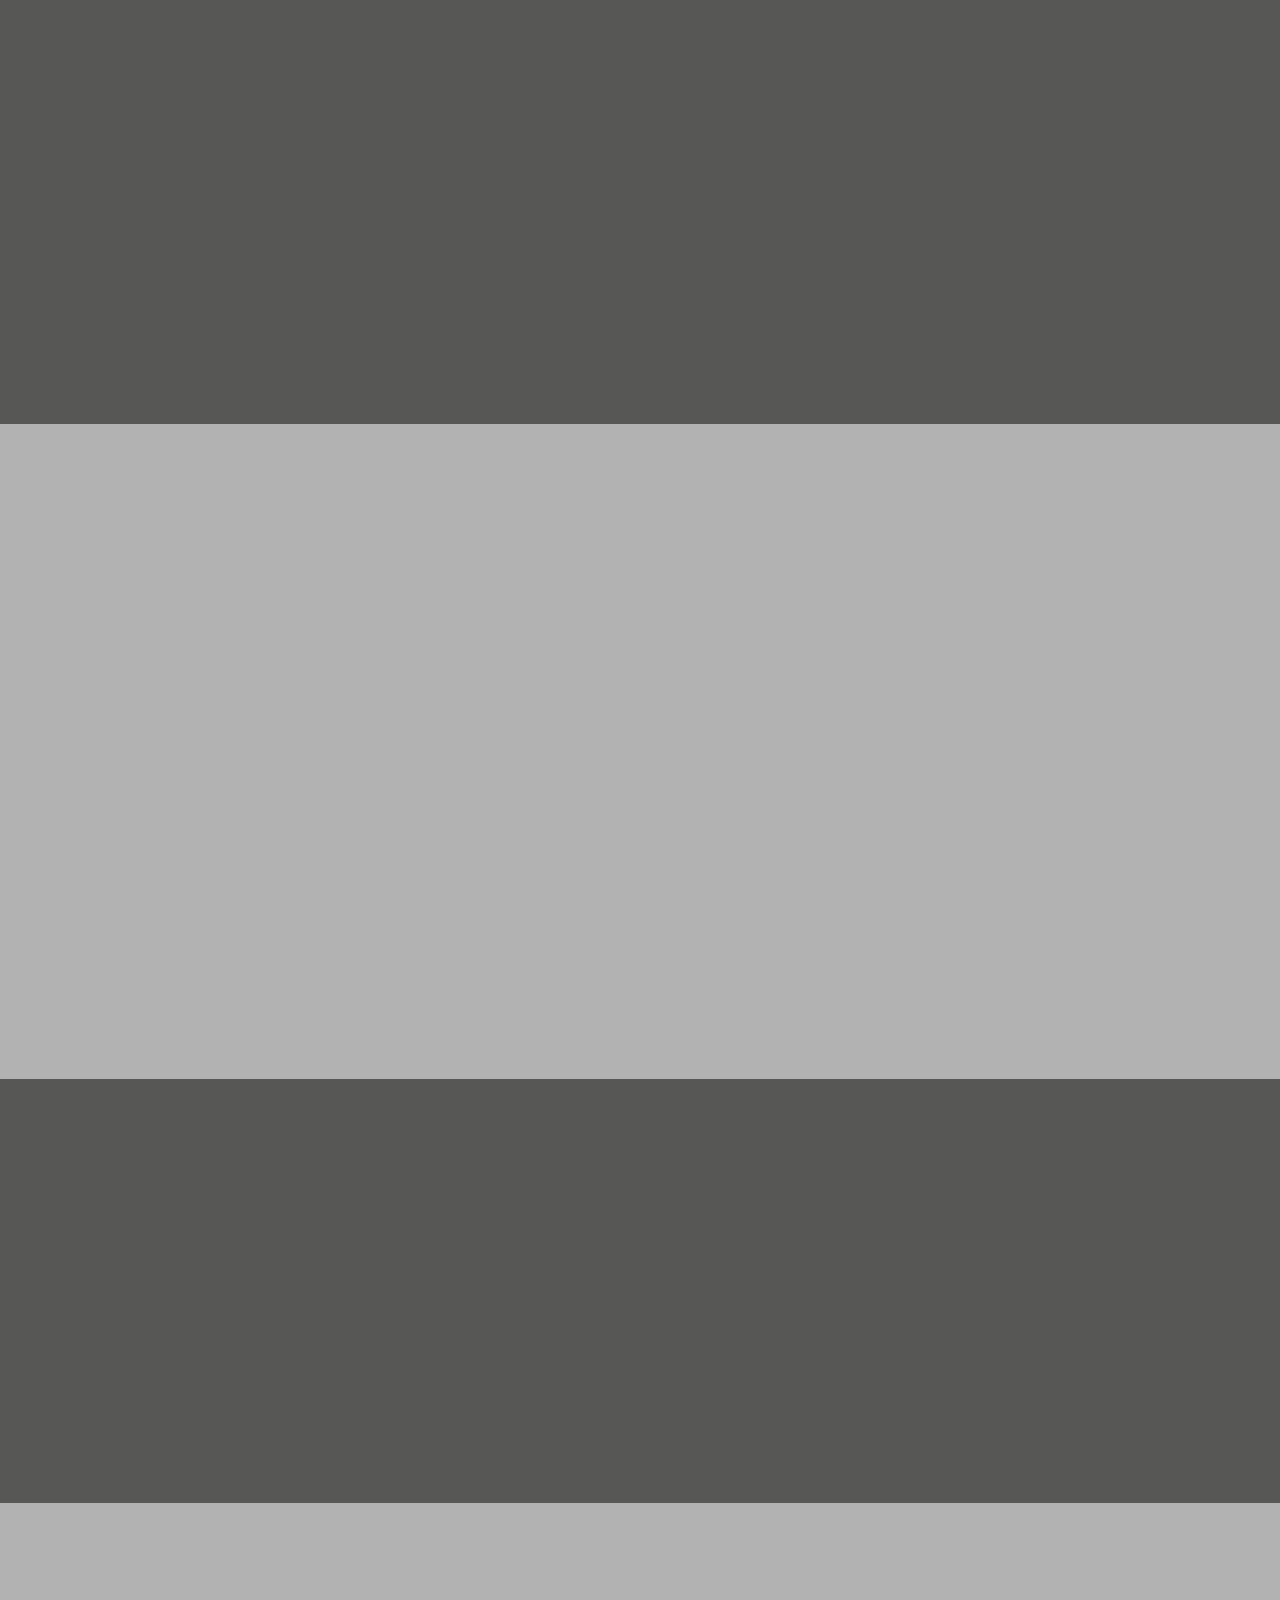
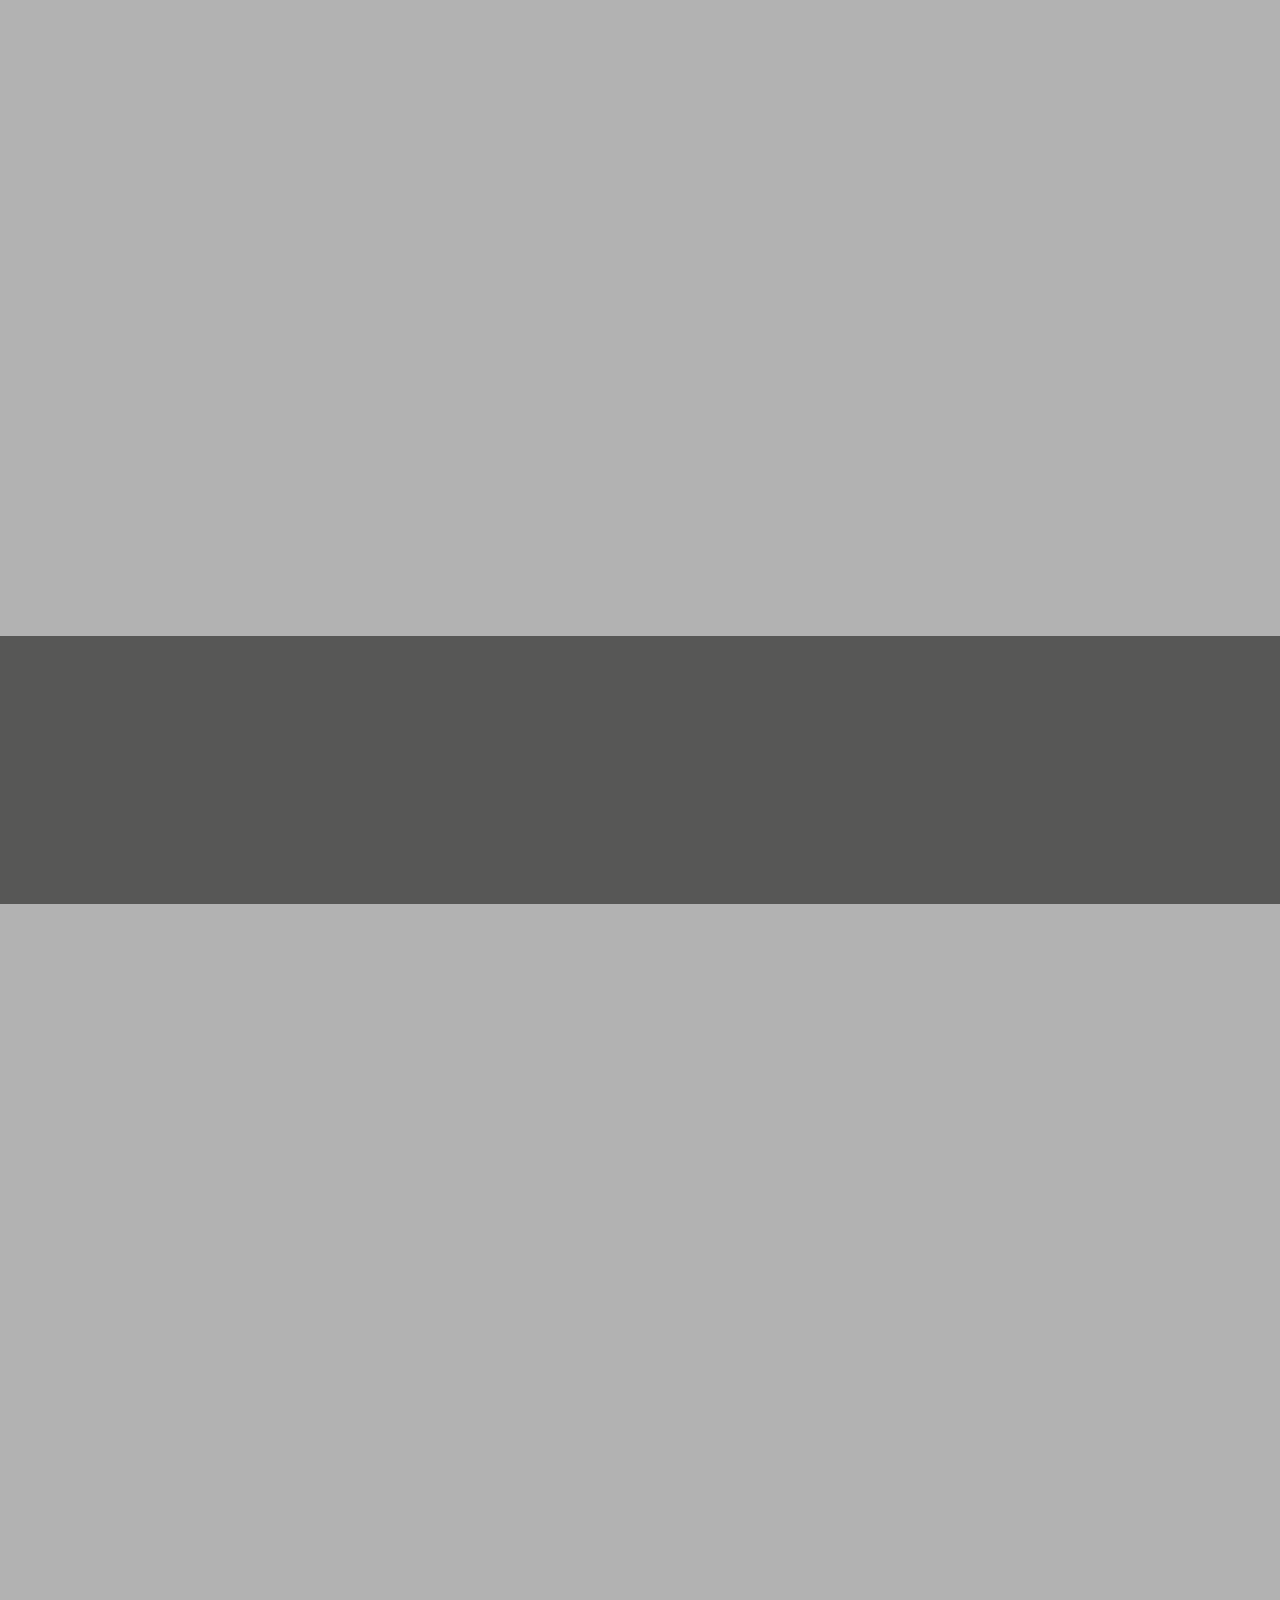
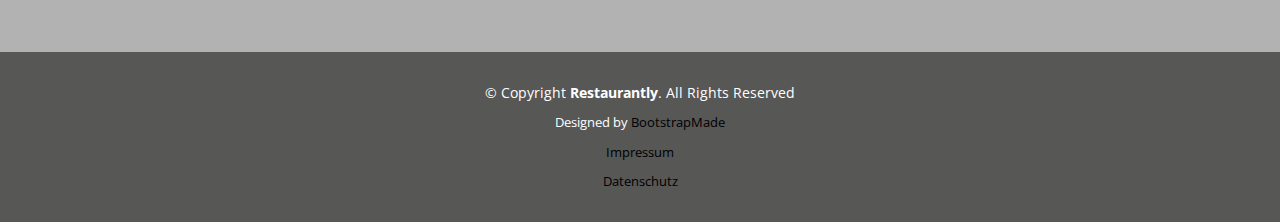
==== commit 0ddb6127: "favicon change" ====
--- a/app/index.html
+++ b/app/index.html
@@ -10,8 +10,8 @@
   <meta content="" name="keywords">
 
   <!-- Favicons -->
-  <link href="assets/img/favicon.png" rel="icon">
-  <link href="assets/img/apple-touch-icon.png" rel="apple-touch-icon">
+  <link href="assets/img/favicon.jpg" rel="icon">
+  <link href="assets/img/apple-touch-icon.jpg" rel="apple-touch-icon">
 
   <!-- Google Fonts -->
   <link href="https://fonts.googleapis.com/css?family=Open+Sans:300,300i,400,400i,600,600i,700,700i|Playfair+Display:ital,wght@0,400;0,500;0,600;0,700;1,400;1,500;1,600;1,700|Poppins:300,300i,400,400i,500,500i,600,600i,700,700i" rel="stylesheet">
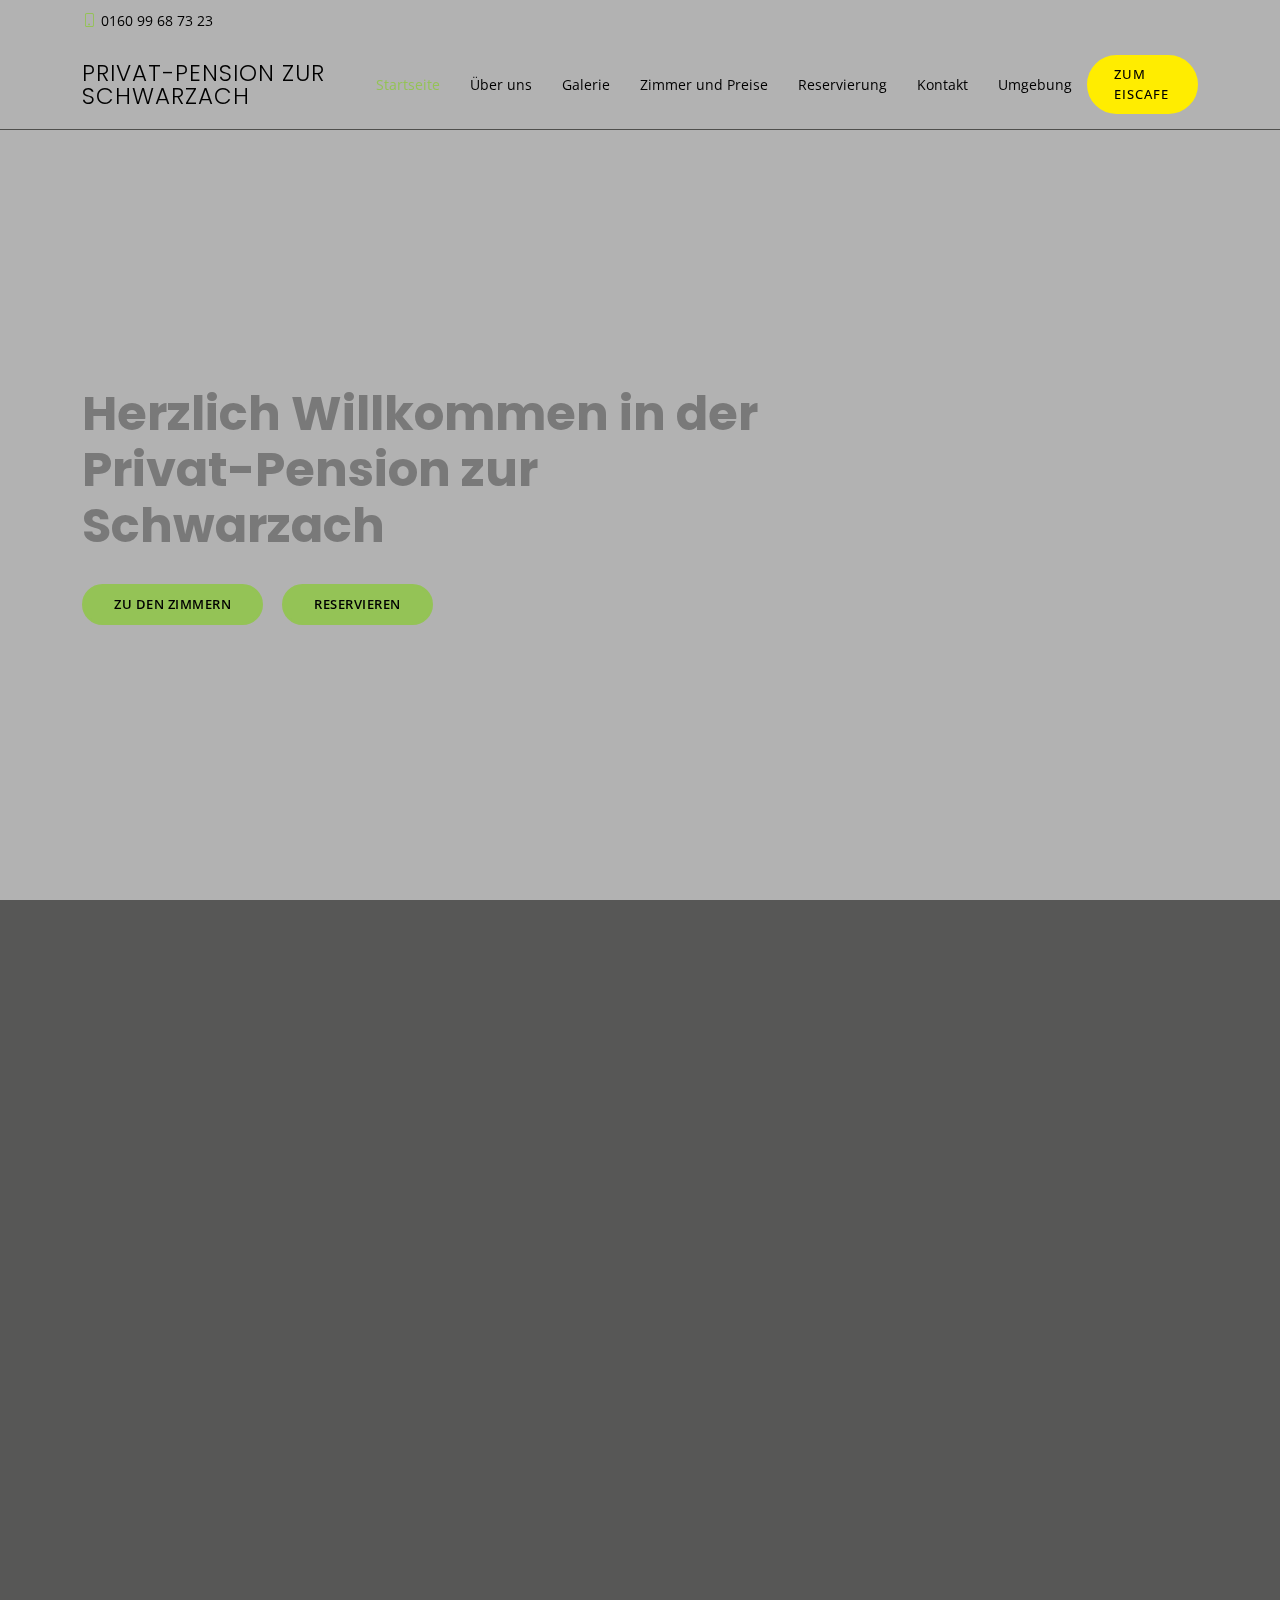
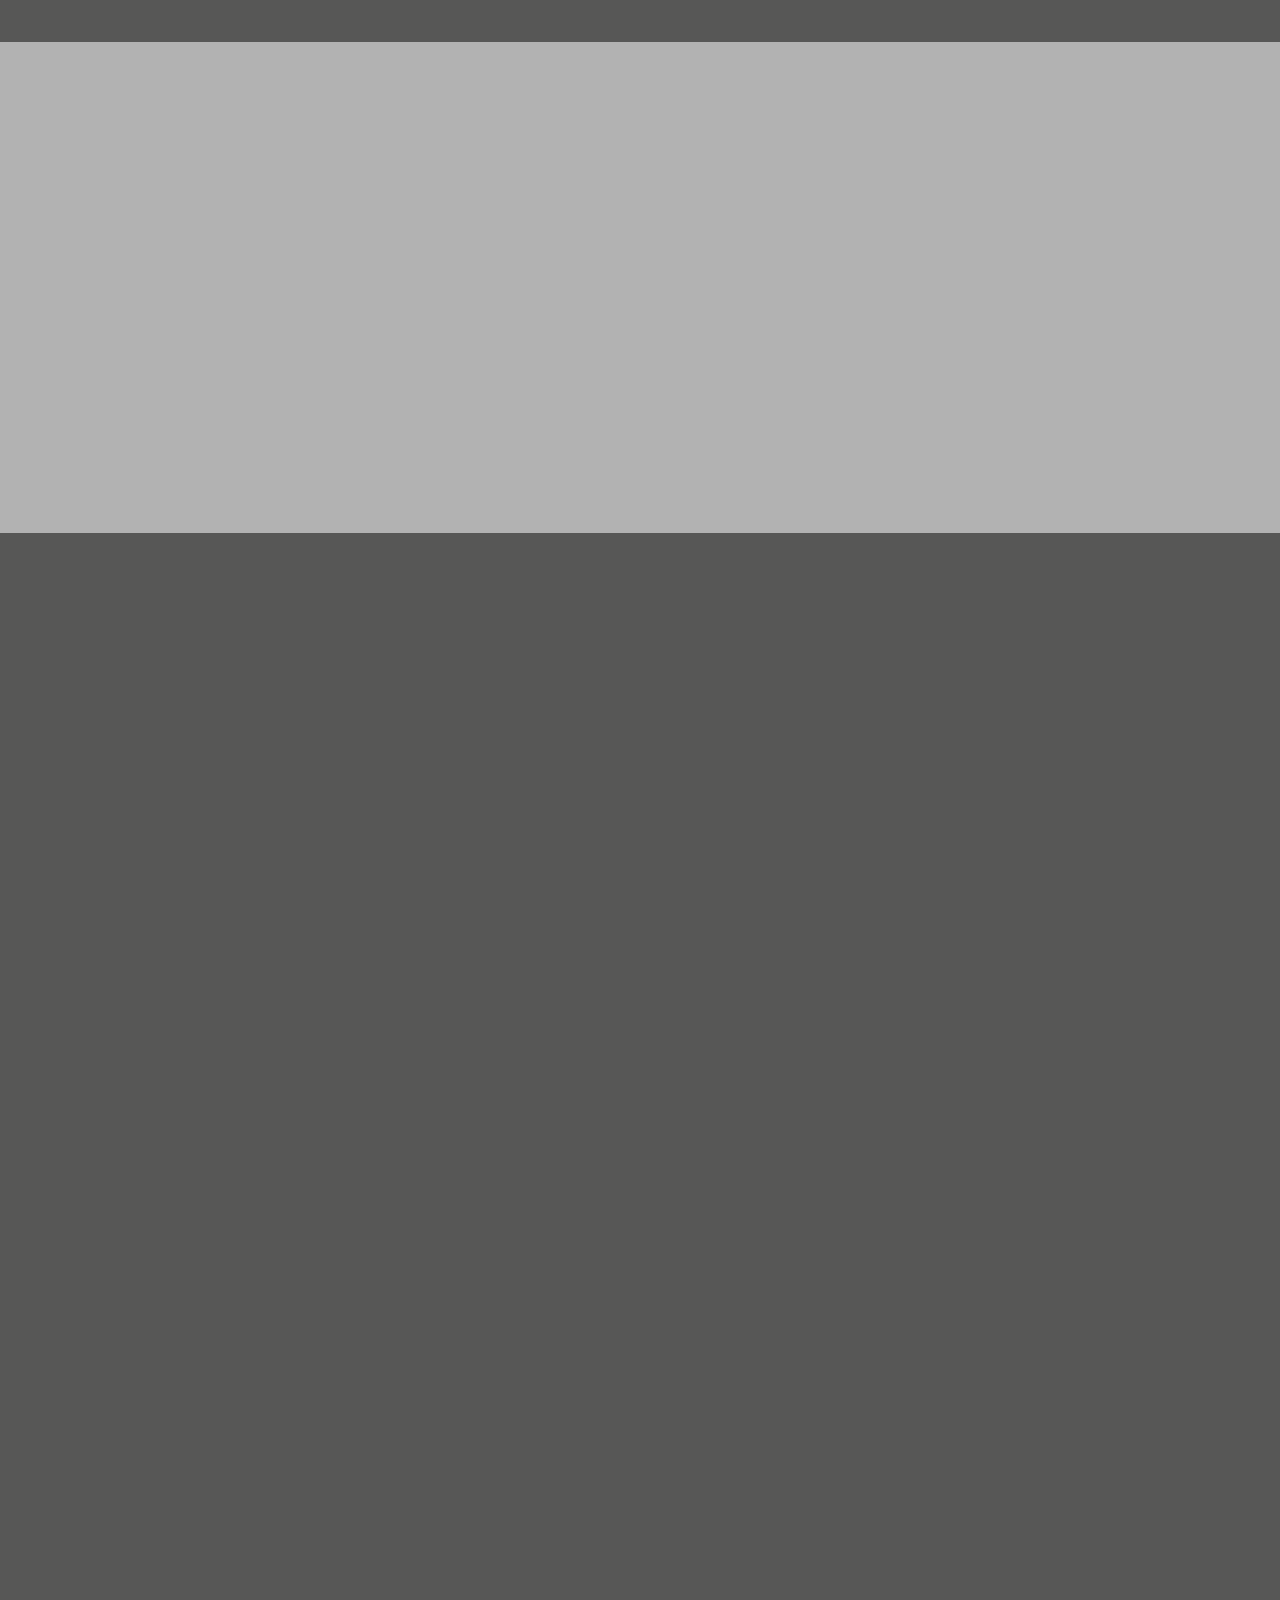
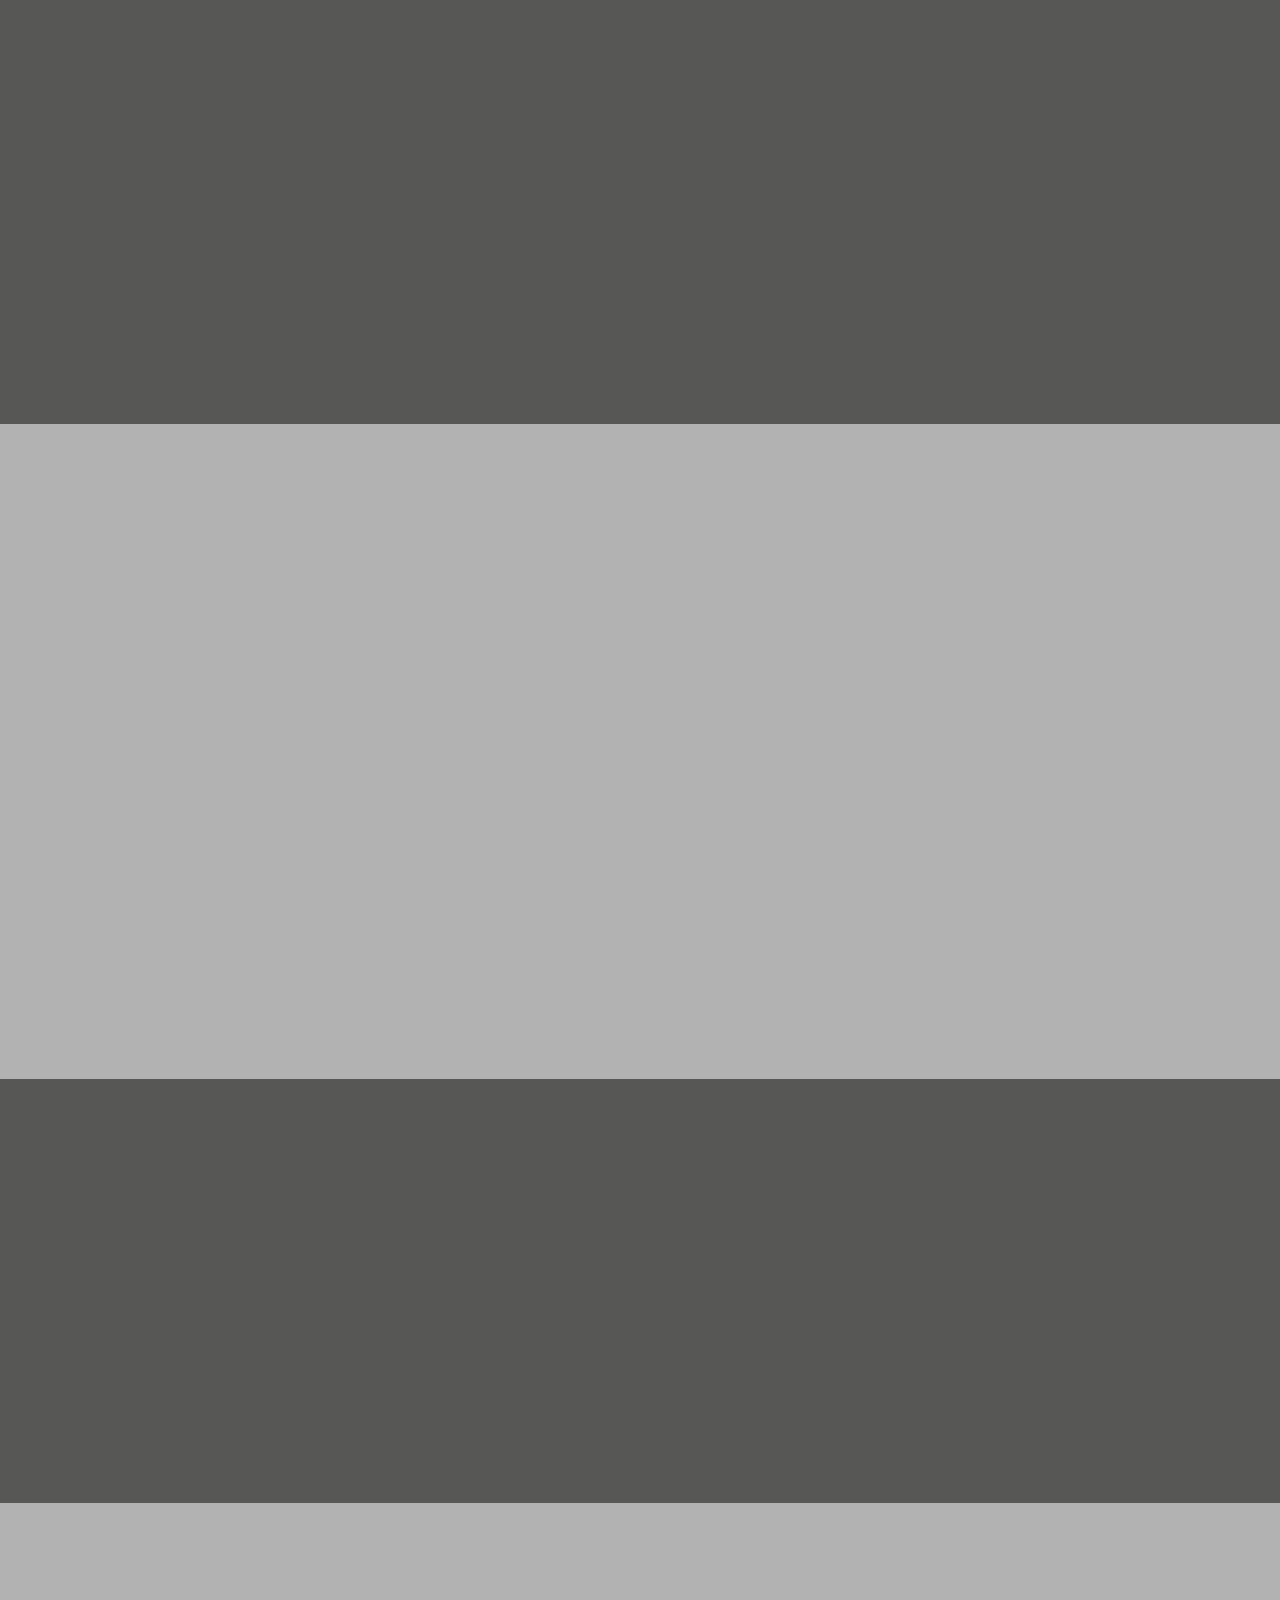
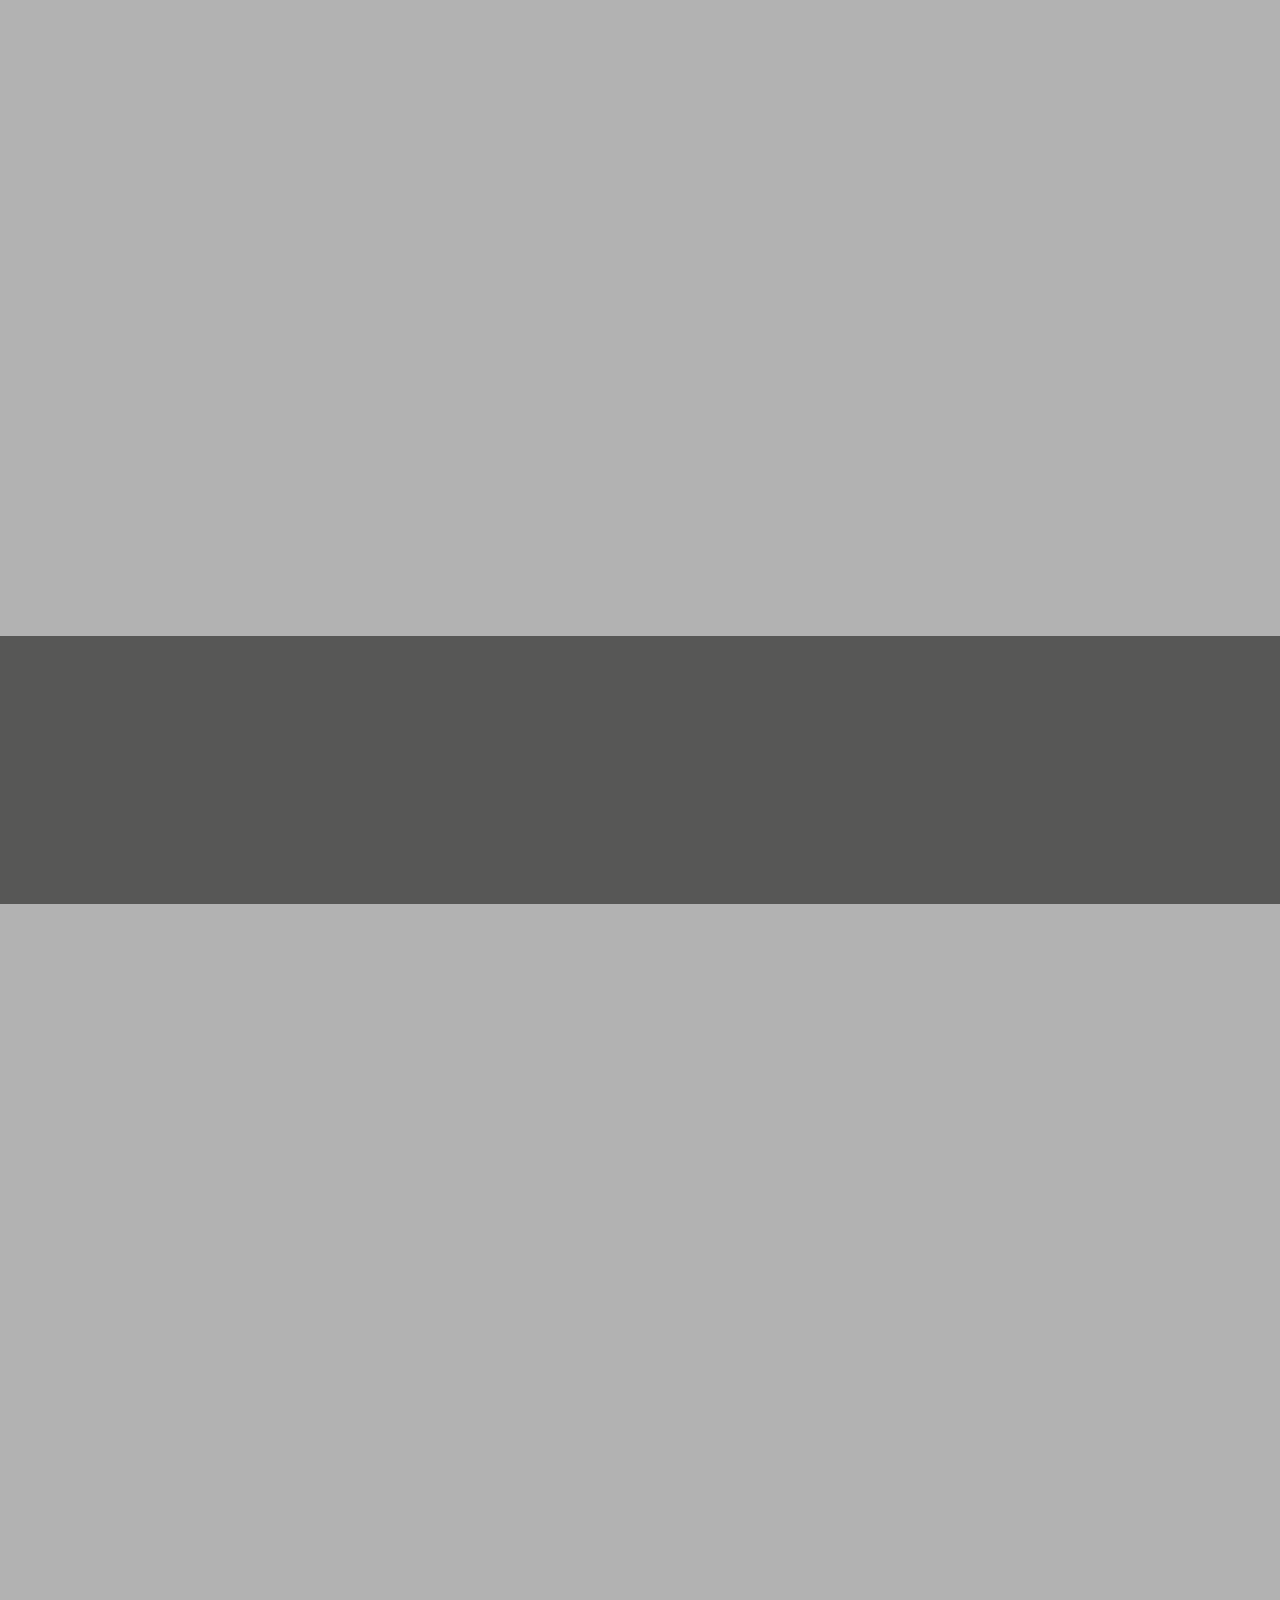
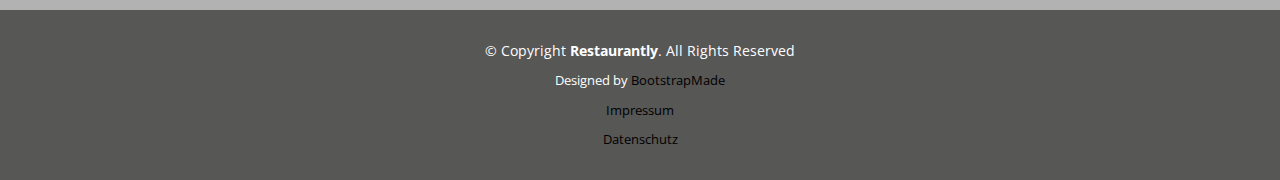
==== commit 3f470146: "index" ====
--- a/app/index.html
+++ b/app/index.html
@@ -189,7 +189,7 @@
         <div class="row">
           <div class="col-lg-6 order-1 order-lg-2" data-aos="zoom-in" data-aos-delay="100">
             <div class="about-img">
-              <img src="assets/img/room/einzeln.jpg" alt="">
+              <img src="assets/img/room/einzeln.png" alt="">
             </div>
           </div>
           <div class="col-lg-6 pt-4 pt-lg-0 order-2 order-lg-1 content">
@@ -266,7 +266,7 @@
         <div class="row">
           <div class="col-lg-6 order-1 order-lg-1" data-aos="zoom-in" data-aos-delay="100">
             <div class="about-img">
-              <img src="assets/img/about.jpg" alt="">
+              <img src="assets/img/about2.jpg" alt="">
             </div>
           </div>
           <div class="col-lg-6 pt-4 pt-lg-0 order-2 order-lg-1 content">
@@ -498,20 +498,20 @@
             </div>
           </div>
 
-          <div class="col-lg-3 col-md-6">
-            <div class="info">
-              <div class="address">
-                <i class="bi bi-clock"></i>
-                <h4>&Ouml;ffnungszeiten:</h4>
-                <p>
-                  Di-Do: 11-21<br>
-                  Fr:    11-22<br>
-                  Sa-So: 10-22<br>
-                  Feiertags: 10-22
-                </p>
-              </div>
-            </div>
-          </div>
+<!--          <div class="col-lg-3 col-md-6">-->
+<!--            <div class="info">-->
+<!--              <div class="address">-->
+<!--                <i class="bi bi-clock"></i>-->
+<!--                <h4>&Ouml;ffnungszeiten:</h4>-->
+<!--                <p>-->
+<!--                  Di-Do: 11-21<br>-->
+<!--                  Fr:    11-22<br>-->
+<!--                  Sa-So: 10-22<br>-->
+<!--                  Feiertags: 10-22-->
+<!--                </p>-->
+<!--              </div>-->
+<!--            </div>-->
+<!--          </div>-->
 
           <div class="col-lg-3 col-md-6">
             <div class="info">
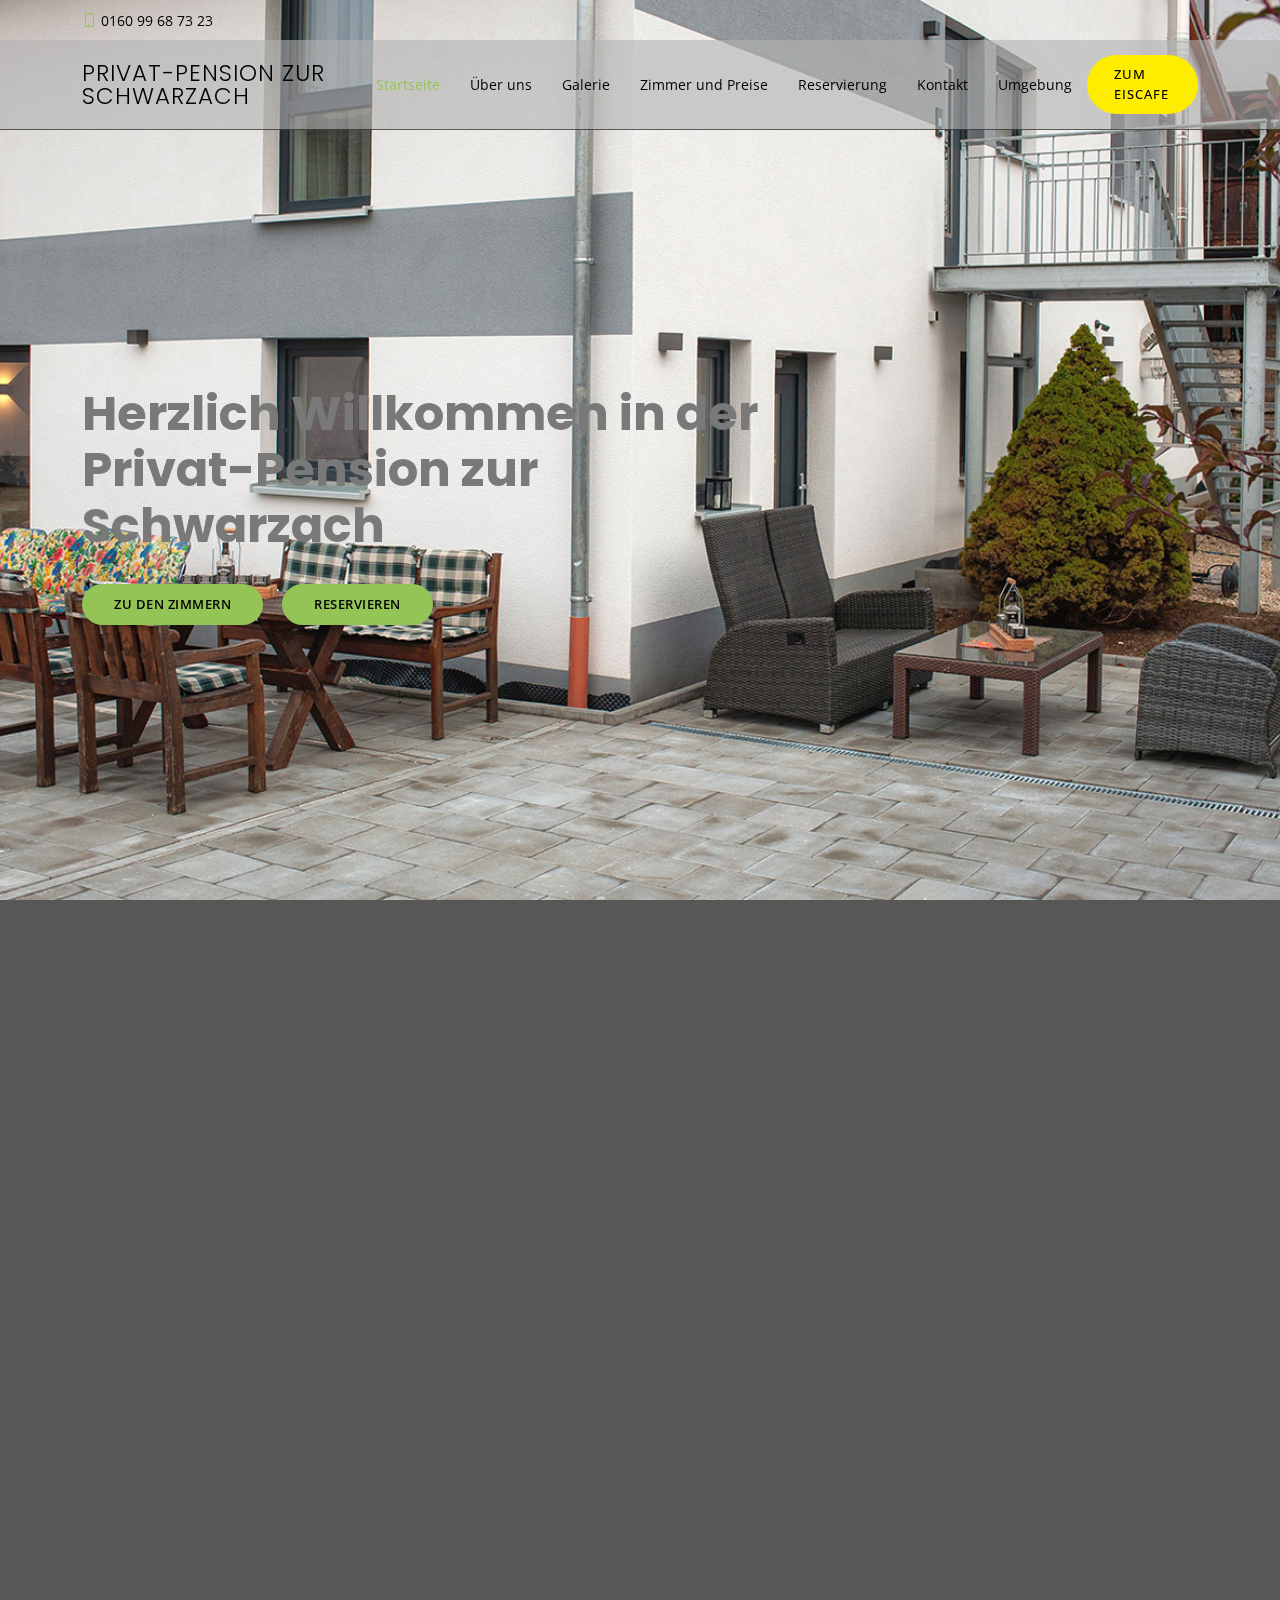
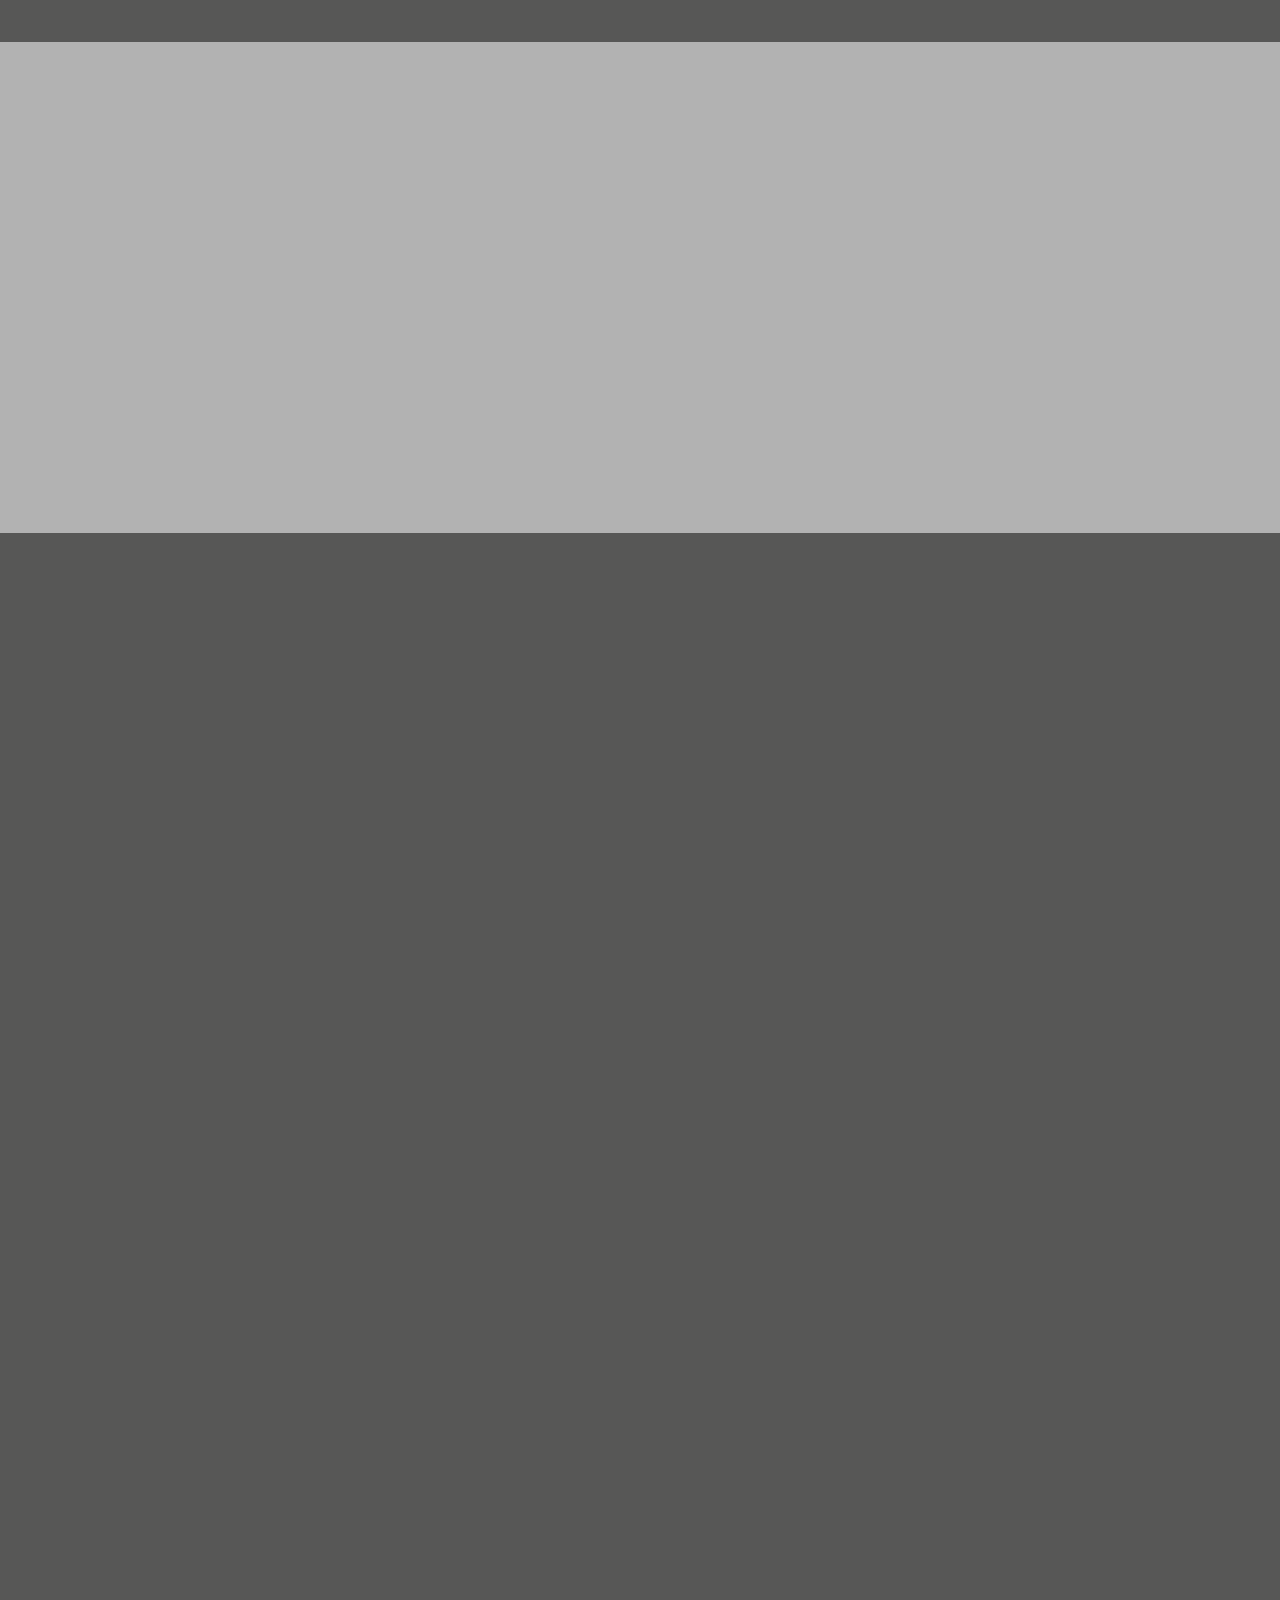
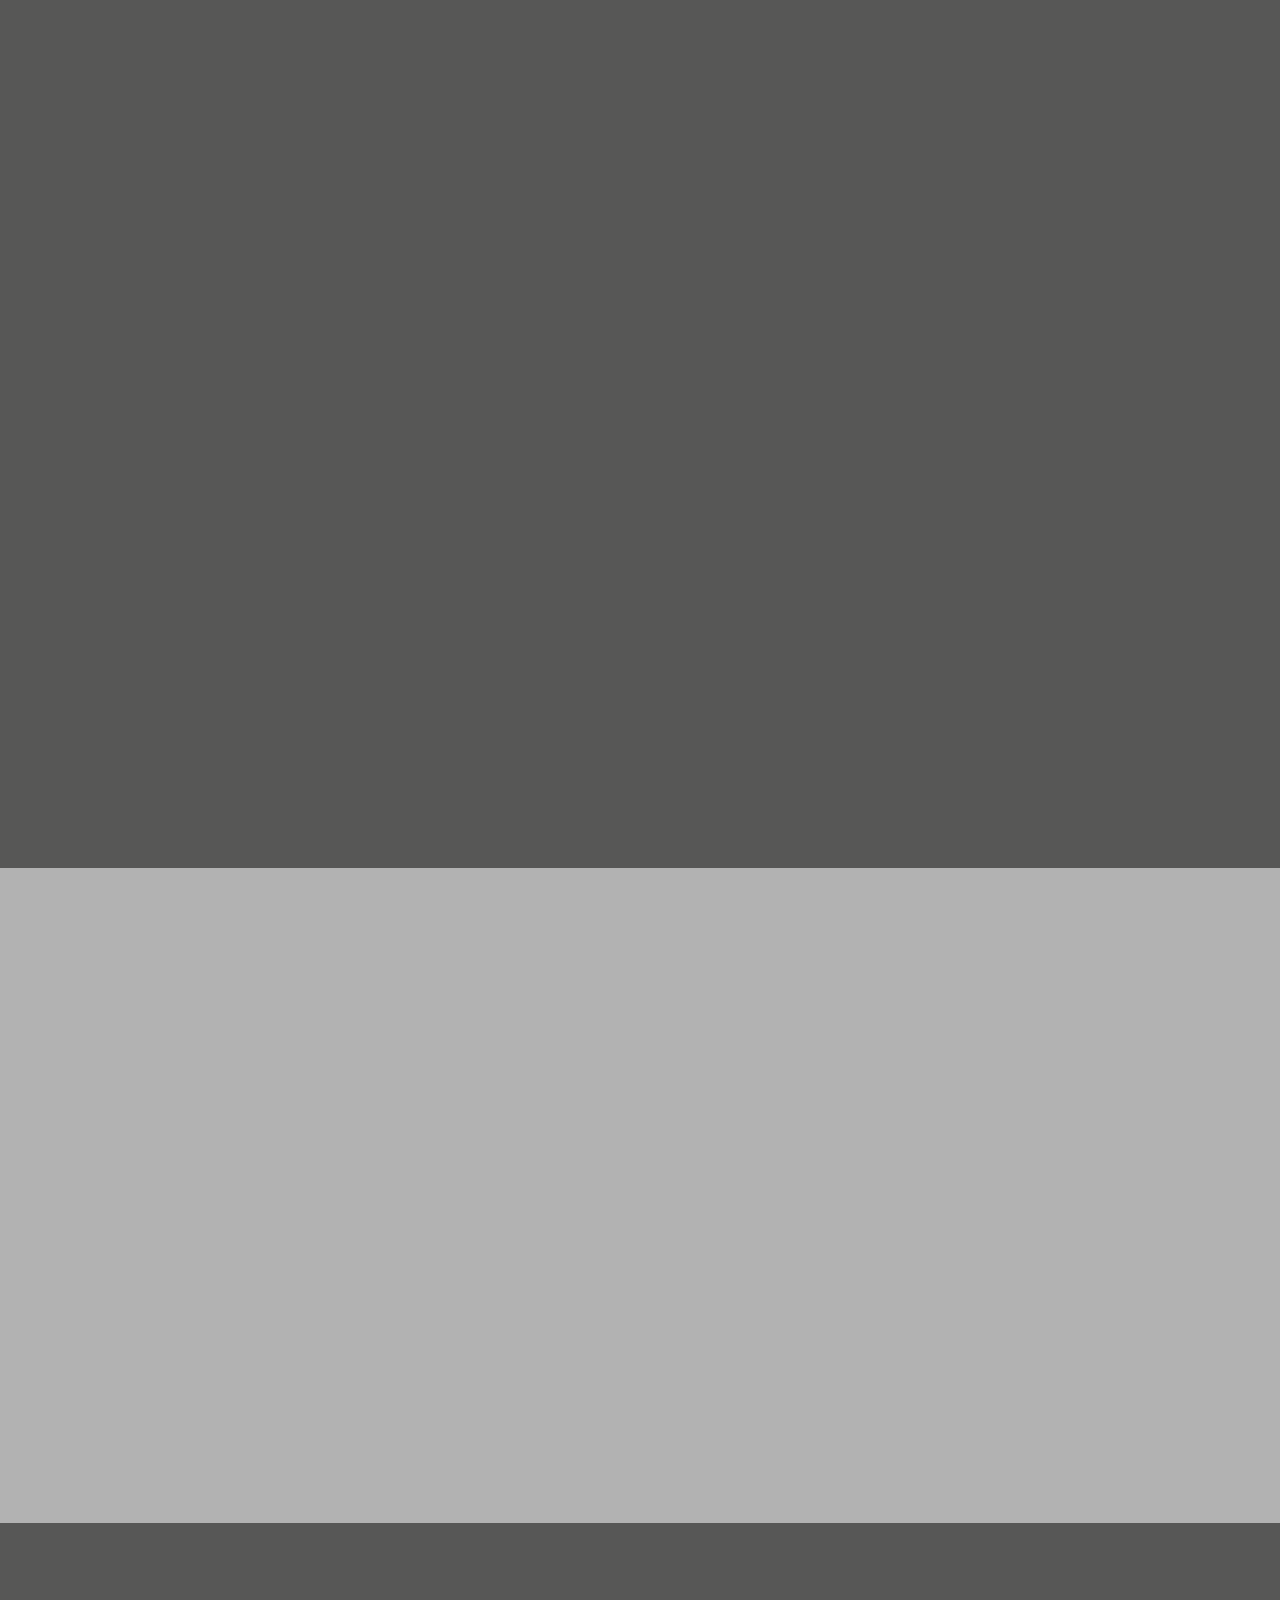
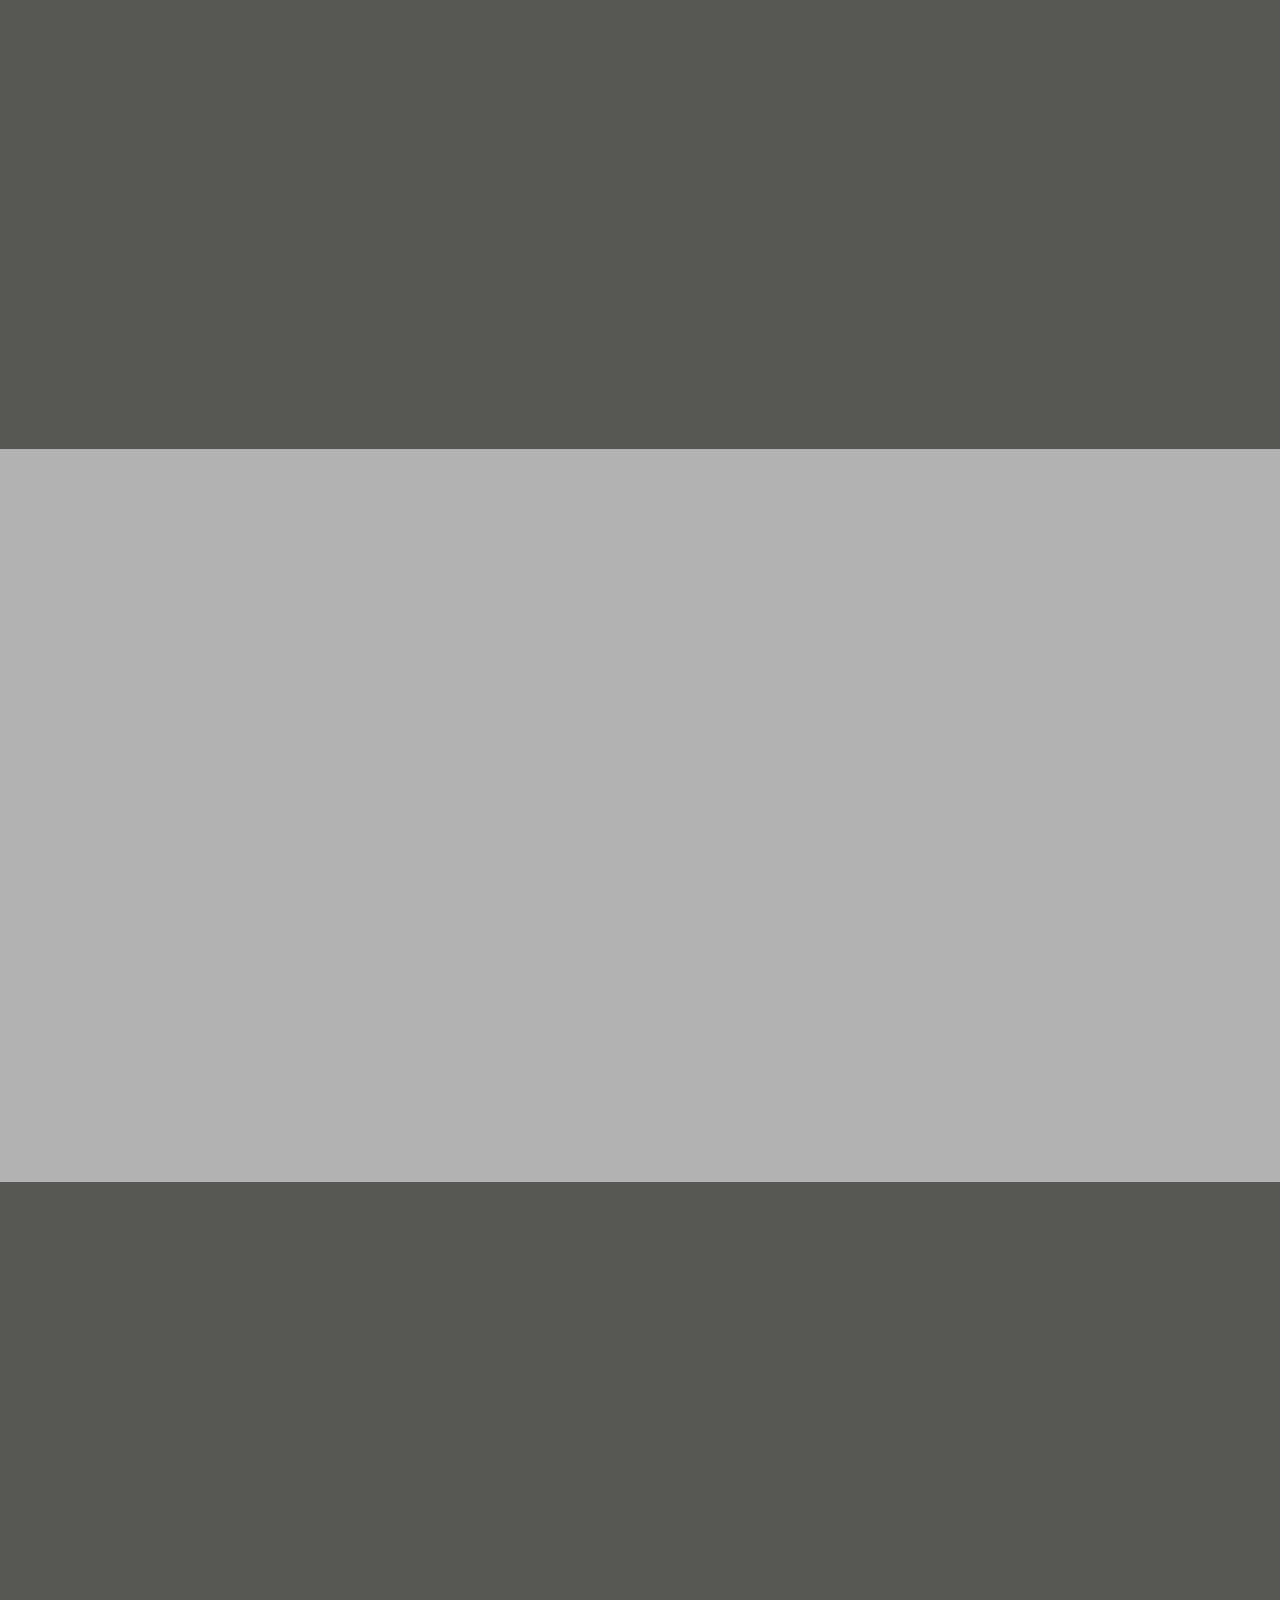
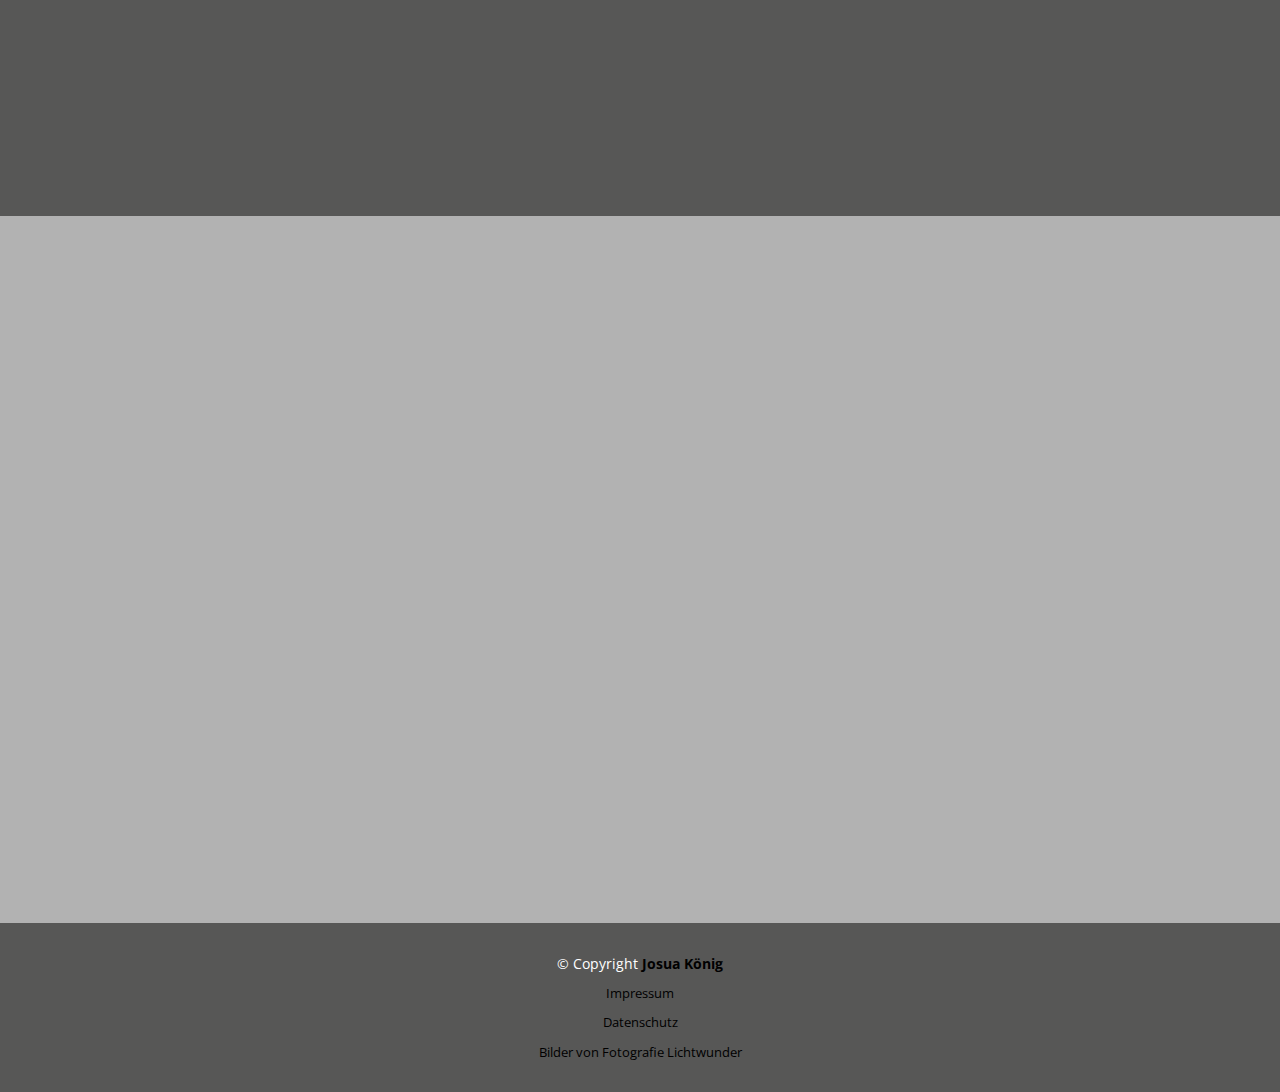
==== commit baf8ab4c: "added php email" ====
--- a/app/index.html
+++ b/app/index.html
@@ -543,17 +543,11 @@
 
     <div class="container">
       <div class="copyright">
-        &copy; Copyright <strong><span>Restaurantly</span></strong>. All Rights Reserved
-      </div>
-      <div class="credits">
-        <!-- All the links in the footer should remain intact. -->
-        <!-- You can delete the links only if you purchased the pro version. -->
-        <!-- Licensing information: https://bootstrapmade.com/license/ -->
-        <!-- Purchase the pro version with working PHP/AJAX contact form: https://bootstrapmade.com/restaurantly-restaurant-template/ -->
-        Designed by <a href="https://bootstrapmade.com/">BootstrapMade</a>
+        &copy; Copyright <strong><span><a href="https://it-profi-koenig.de/" target="_blank">Josua K&ouml;nig</a></span></strong>
       </div>
       <div class="credits"> <a href="/impressum.html">Impressum</a> </div>
       <div class="credits"> <a href="/datenschutz.html">Datenschutz</a> </div>
+      <div class="credits"> <a href="http://fotografie-lichtwunder.de/" target="_blank">Bilder von Fotografie Lichtwunder</a></div>
     </div>
   </footer><!-- End Footer -->
 
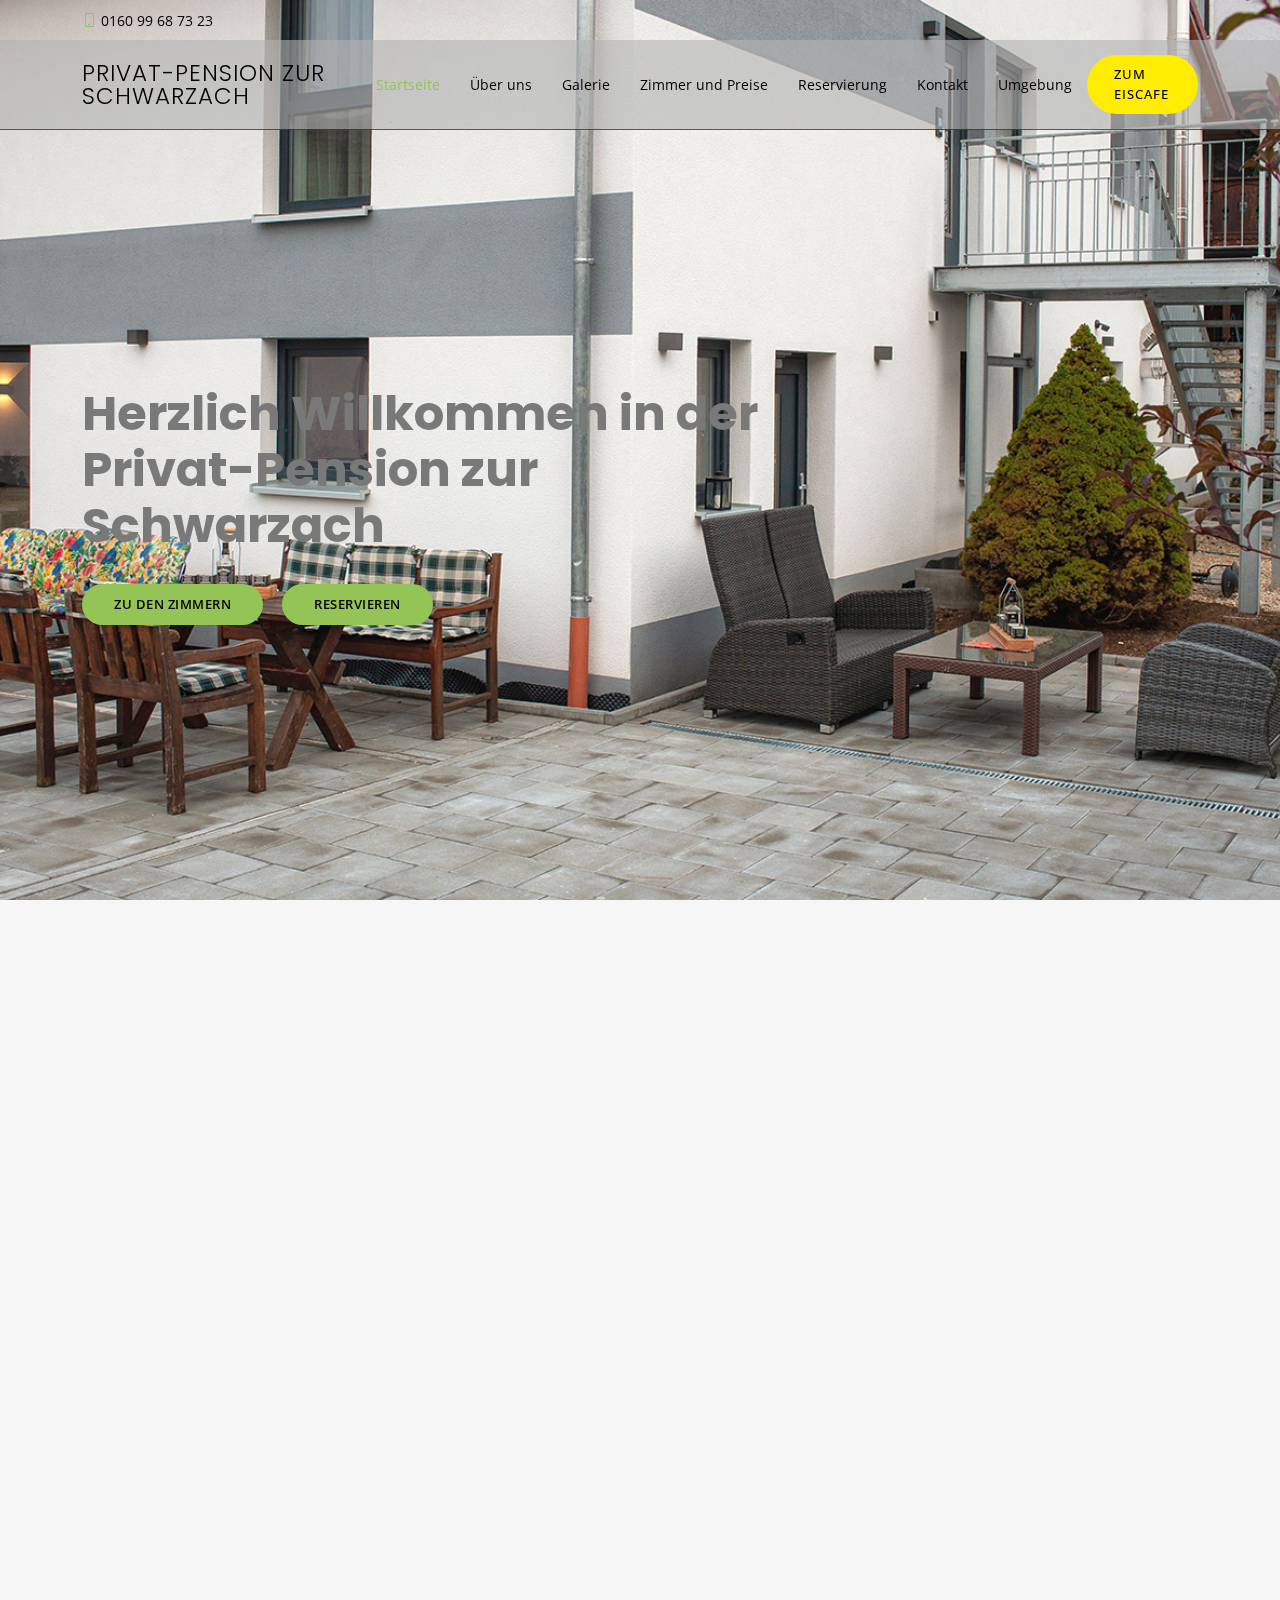
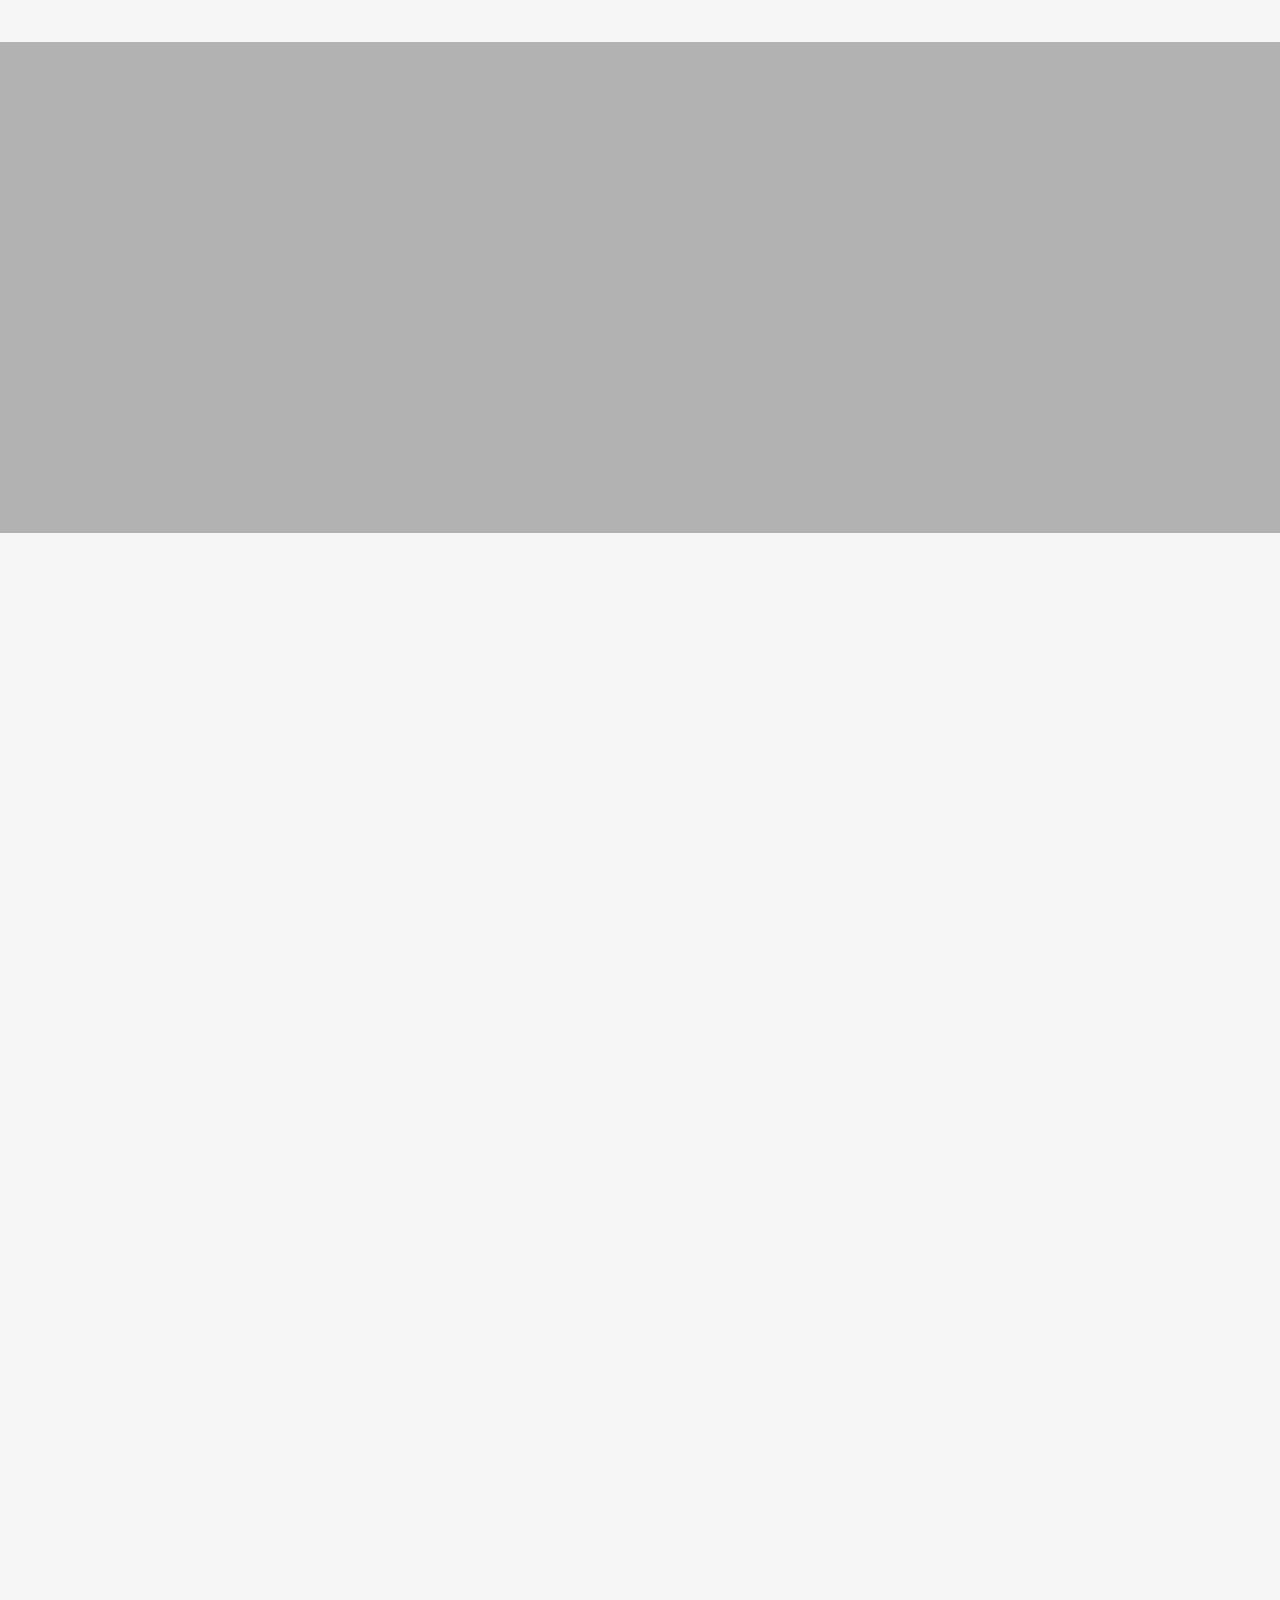
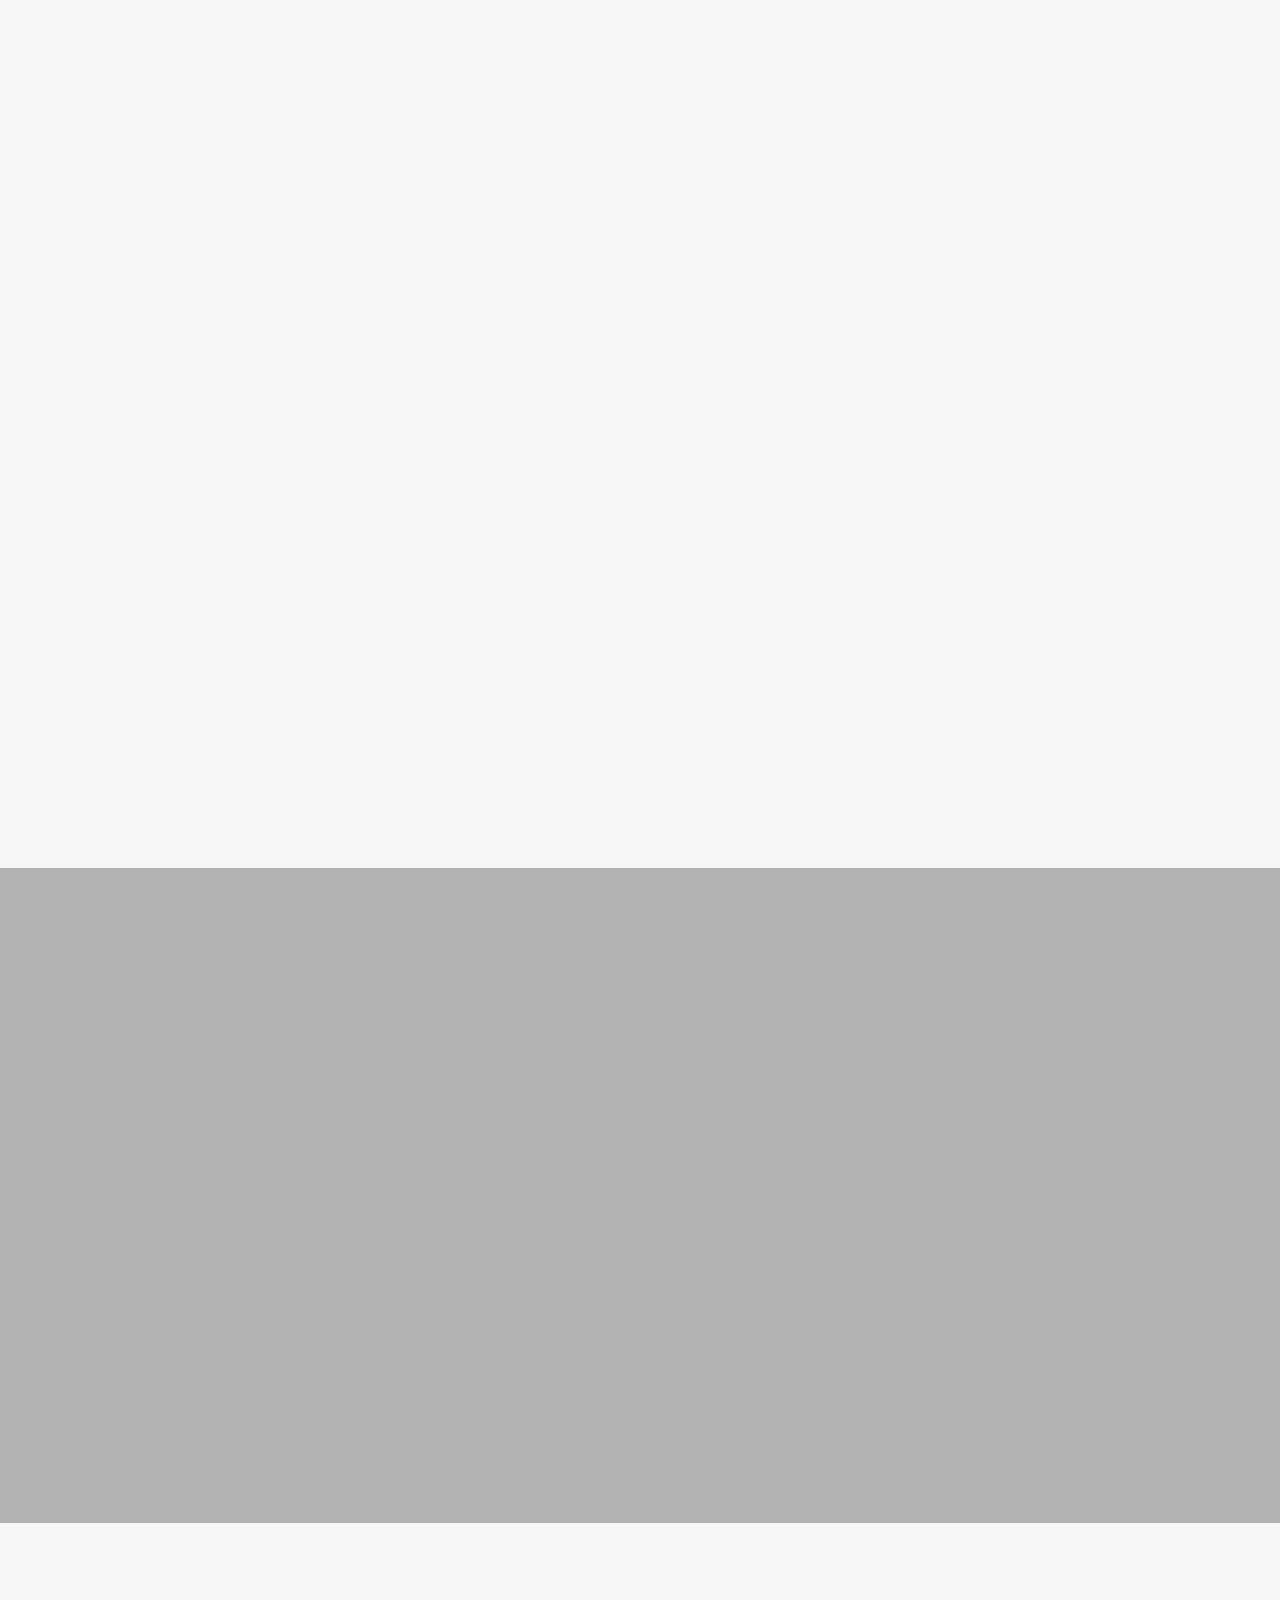
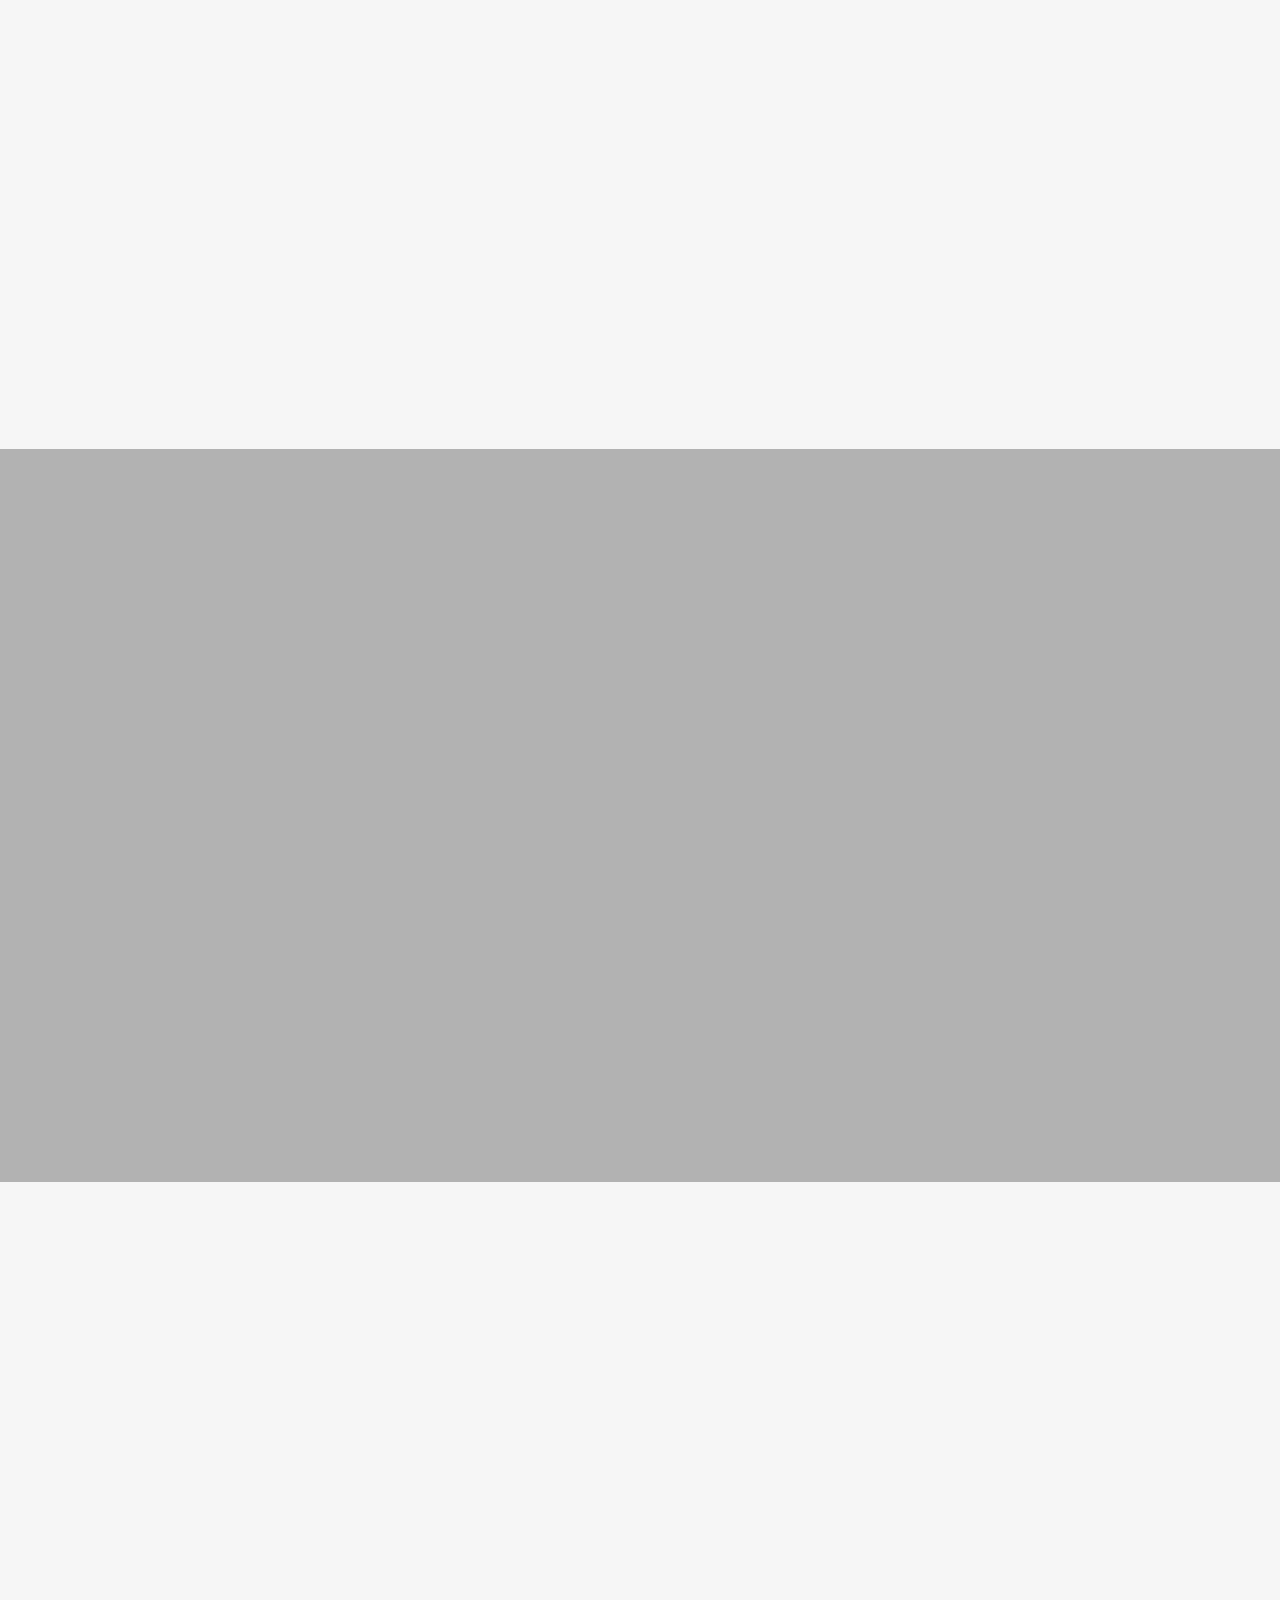
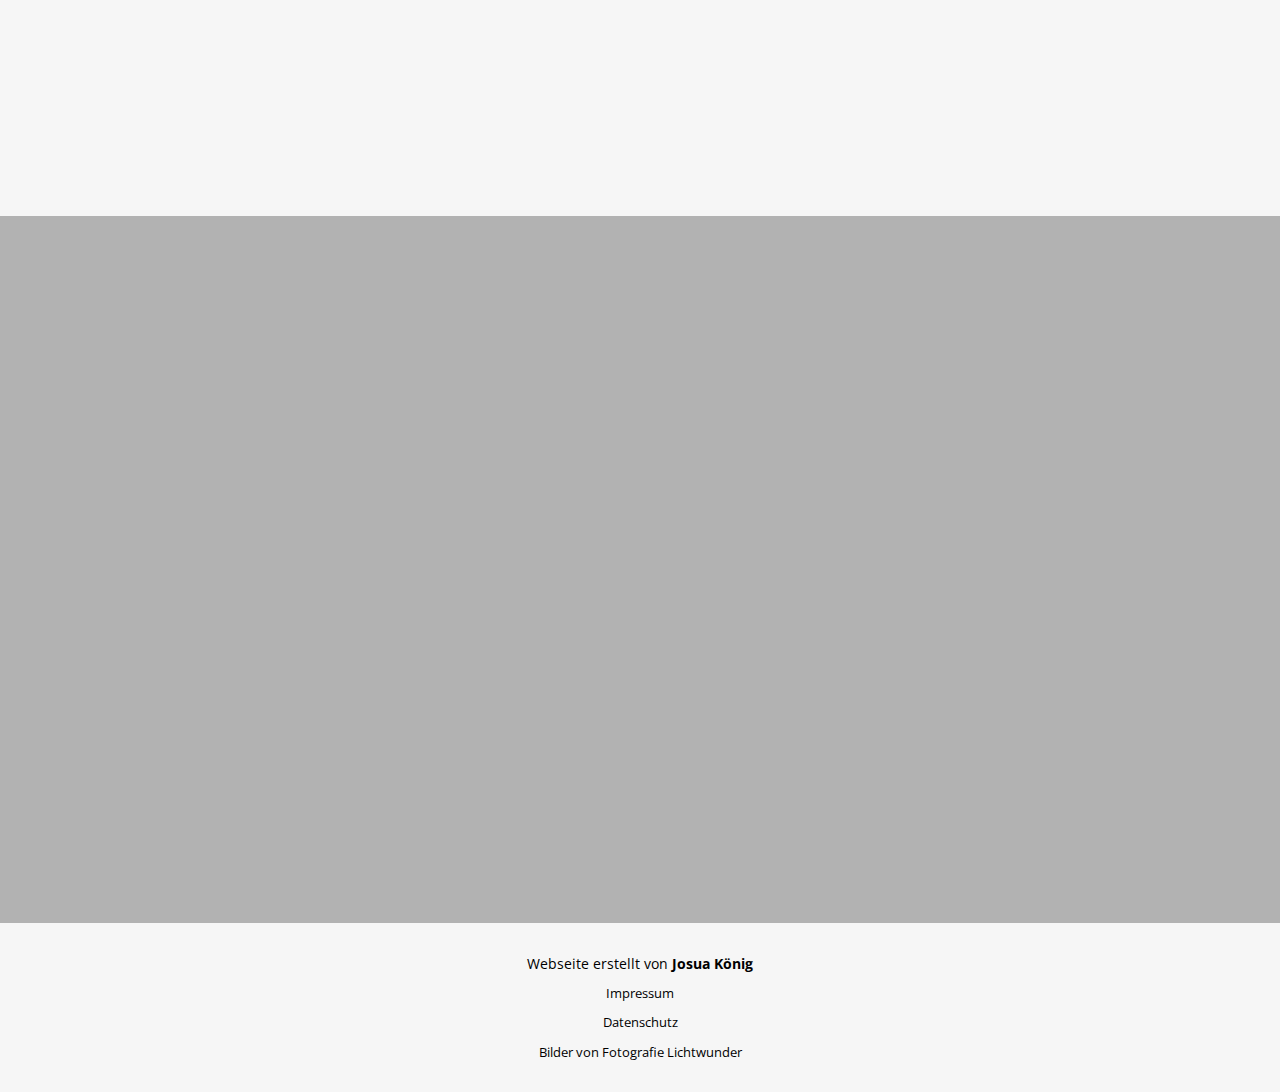
==== commit 0c616e01: "changed footer" ====
--- a/app/index.html
+++ b/app/index.html
@@ -366,9 +366,9 @@
             <div class="col-lg-4 col-md-6 form-group mt-3">
               <p>Zimmer</p>
               <select name="zimmer" >
-                <option value="pizza"> Einzelzimmer </option>
-                <option value="spagetti"> Monteurzimmer </option>
-                <option value="chicken"> Ferienzimmer </option>
+                <option value="Einzelzimmer"> Einzelzimmer </option>
+                <option value="Monteurzimmer"> Monteurzimmer </option>
+                <option value="Ferienzimmer"> Ferienzimmer </option>
               </select>
               <div class="validate"></div>
             </div>
@@ -543,7 +543,7 @@
 
     <div class="container">
       <div class="copyright">
-        &copy; Copyright <strong><span><a href="https://it-profi-koenig.de/" target="_blank">Josua K&ouml;nig</a></span></strong>
+        Webseite erstellt von <strong><span><a href="https://it-profi-koenig.de/" target="_blank">Josua K&ouml;nig</a></span></strong>
       </div>
       <div class="credits"> <a href="/impressum.html">Impressum</a> </div>
       <div class="credits"> <a href="/datenschutz.html">Datenschutz</a> </div>
--- a/app/assets/css/style.css
+++ b/app/assets/css/style.css
@@ -40,7 +40,7 @@
   bottom: 0;
   z-index: 9999;
   overflow: hidden;
-  background: #575756;
+  background: #f6f6f6;
 }
 
 #preloader:before {
@@ -48,7 +48,7 @@
   position: fixed;
   top: calc(50% - 30px);
   left: calc(50% - 30px);
-  border: 6px solid #575756;
+  border: 6px solid #f6f6f6;
   border-top-color: #000000;
   border-bottom-color: #000000;
   border-radius: 50%;
@@ -98,7 +98,7 @@
 }
 .back-to-top:hover {
   background: #000000;
-  color: #575756;
+  color: #f6f6f6;
 }
 .back-to-top:hover i {
   color: #444444;
@@ -360,7 +360,7 @@
 .navbar-mobile a, .navbar-mobile a:focus {
   padding: 10px 20px;
   font-size: 15px;
-  color: #575756;
+  color: #f6f6f6;
 }
 .navbar-mobile a:hover, .navbar-mobile .active, .navbar-mobile li:hover > a {
   color: #000000;
@@ -581,7 +581,7 @@
 }
 
 .section-bg {
-  background-color: #575756;
+  background-color: #f6f6f6;
 }
 
 .section-title {
@@ -620,12 +620,12 @@
 --------------------------------------------------------------*/
 .breadcrumbs {
   padding: 15px 0;
-  background: #575756;
+  background: #f6f6f6;
   margin-top: 110px;
 }
 .inner-page {
   padding: 15px 0;
-  background: #575756;
+  background: #f6f6f6;
 }
 @media (max-width: 992px) {
   .breadcrumbs {
@@ -669,7 +669,7 @@
 # About
 --------------------------------------------------------------*/
 .about {
-  background-color: #575756;
+  background-color: #f6f6f6;
   background-size: cover;
   position: relative;
   padding: 80px 0;
@@ -765,7 +765,7 @@
   padding: 50px 30px;
   box-shadow: 0px 2px 15px rgba(0, 0, 0, 0.1);
   transition: all ease-in-out 0.3s;
-  background: #575756;
+  background: #f6f6f6;
 }
 .why-us .box span {
   display: block;
@@ -852,7 +852,7 @@
 }
 .menu .menu-content a {
   padding-right: 10px;
-  background: #575756;
+  background: #f6f6f6;
   position: relative;
   z-index: 3;
   font-weight: 700;
@@ -863,7 +863,7 @@
   color: #000000;
 }
 .menu .menu-content span {
-  background: #575756;
+  background: #f6f6f6;
   position: relative;
   z-index: 3;
   padding: 0 10px;
@@ -893,20 +893,20 @@
   transition: 0.3s;
   color: #000;
   border-radius: 0;
-  border-right: 2px solid #575756;
+  border-right: 2px solid #f6f6f6;
   font-weight: 600;
   font-size: 15px;
 }
 .specials .nav-link:hover {
-  color: #575756;
+  color: #f6f6f6;
 }
 .specials .nav-link.active {
   color: #000;
-  background: #575756;
-  border-color: #575756;
+  background: #f6f6f6;
+  border-color: #f6f6f6;
 }
 .specials .nav-link:hover {
-  border-color: #575756;
+  border-color: #f6f6f6;
 }
 .specials .tab-pane.active {
   -webkit-animation: fadeIn 0.5s ease-out;
@@ -935,7 +935,7 @@
 # Events
 --------------------------------------------------------------*/
 .events {
-  background-color: #575756;
+  background-color: #f6f6f6;
   background-size: cover;
   position: relative;
 }
@@ -1057,7 +1057,7 @@
   height: 24px;
   margin: 0 10px -6px 0;
   border: 3px solid #94c356;
-  border-top-color: #575756;
+  border-top-color: #f6f6f6;
   -webkit-animation: animate-loading 1s linear infinite;
   animation: animate-loading 1s linear infinite;
 }
@@ -1172,7 +1172,7 @@
 # Gallery
 --------------------------------------------------------------*/
 .gallery {
-  background-color: #575756;
+  background-color: #f6f6f6;
 }
 
 .gallery .gallery-item {
@@ -1341,7 +1341,7 @@
   height: 24px;
   margin: 0 10px -6px 0;
   border: 3px solid #000000;
-  border-top-color: #575756;
+  border-top-color: #f6f6f6;
   -webkit-animation: animate-loading 1s linear infinite;
   animation: animate-loading 1s linear infinite;
 }
@@ -1349,7 +1349,7 @@
   border-radius: 0;
   box-shadow: none;
   font-size: 14px;
-  background: #575756;
+  background: #f6f6f6;
   border-color: #625b4b;
   color: white;
 }
@@ -1377,7 +1377,7 @@
   border-radius: 50px;
 }
 .contact .php-email-form button[type=submit]:hover {
-  background: #575756;
+  background: #f6f6f6;
 }
 @-webkit-keyframes animate-loading {
   0% {
@@ -1416,13 +1416,13 @@
 # Footer
 --------------------------------------------------------------*/
 #footer {
-  background: #575756;
+  background: #f6f6f6;
   padding: 0 0 30px 0;
-  color: #fff;
+  color: #000000;
   font-size: 14px;
 }
 #footer .footer-top {
-  background: #575756;
+  background: #f6f6f6;
   border-top: 1px solid #37332a;
   border-bottom: 1px solid #28251f;
   padding: 60px 0 30px 0;
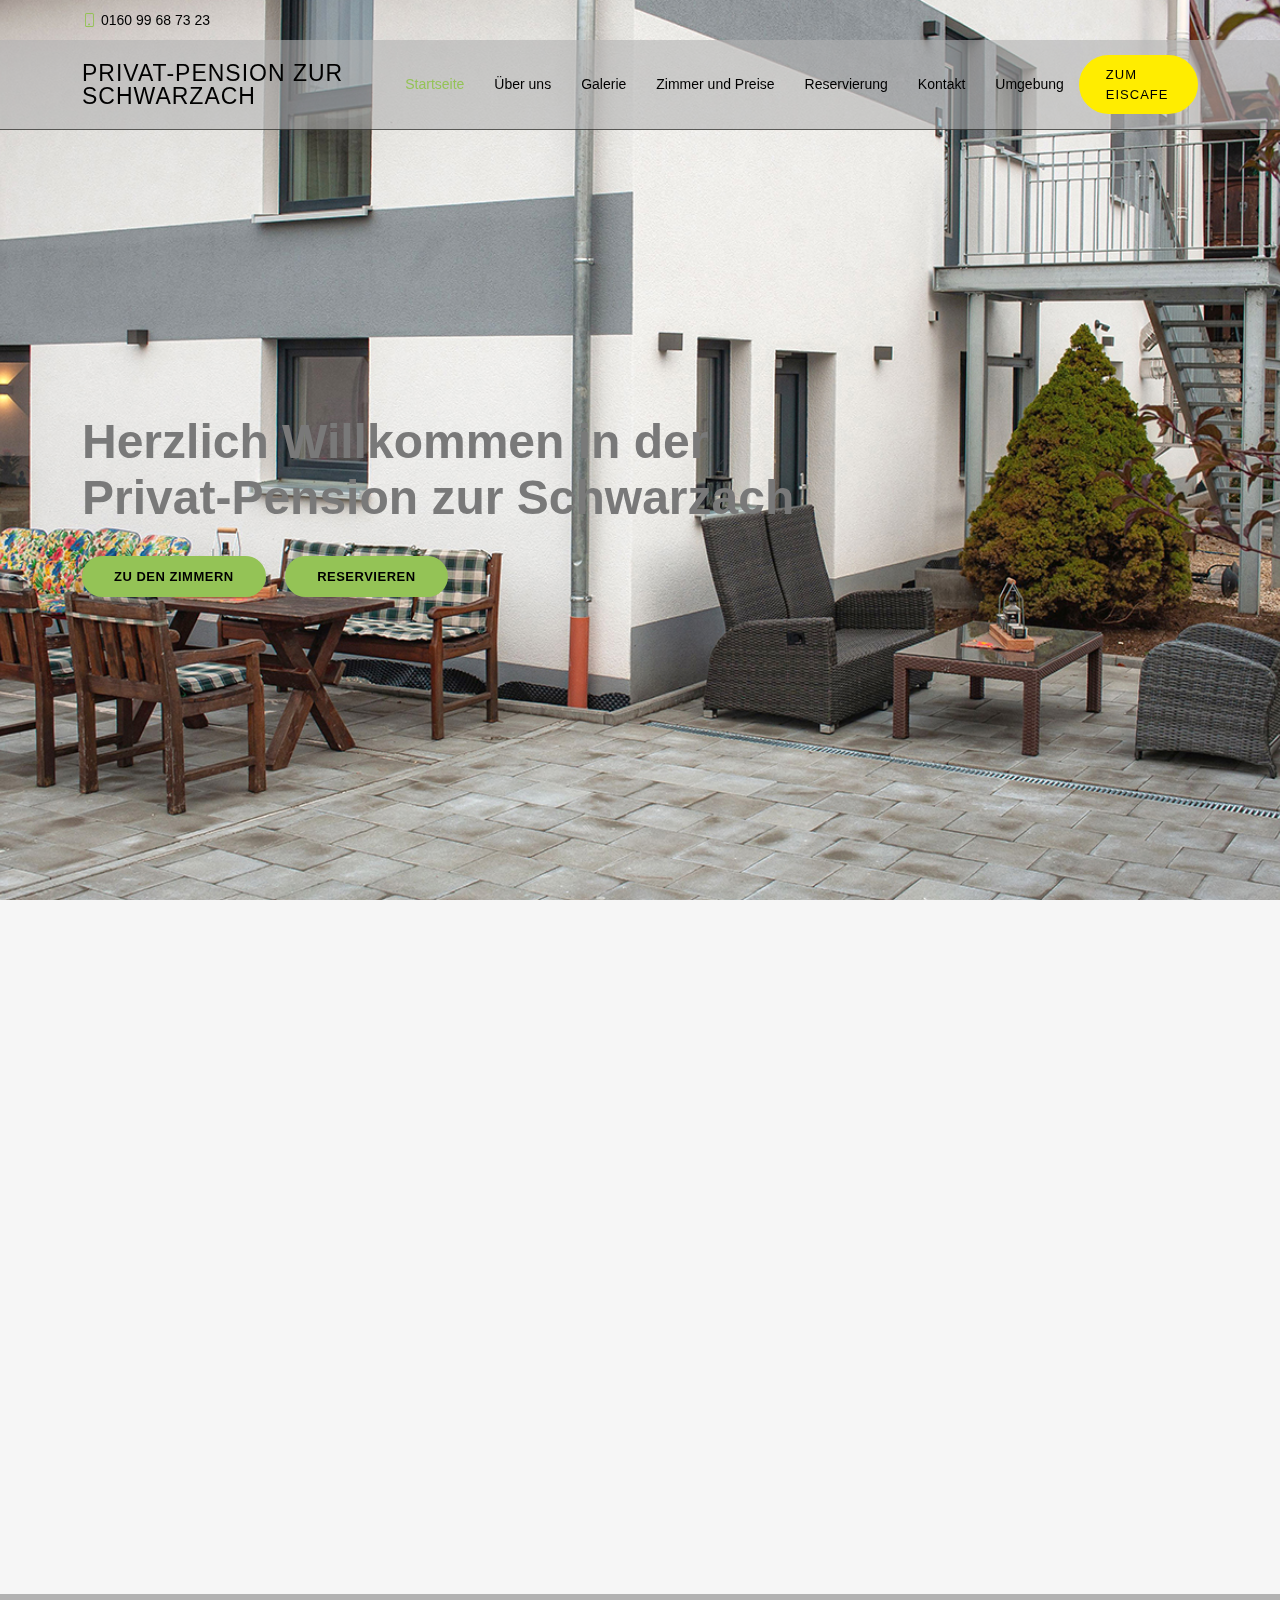
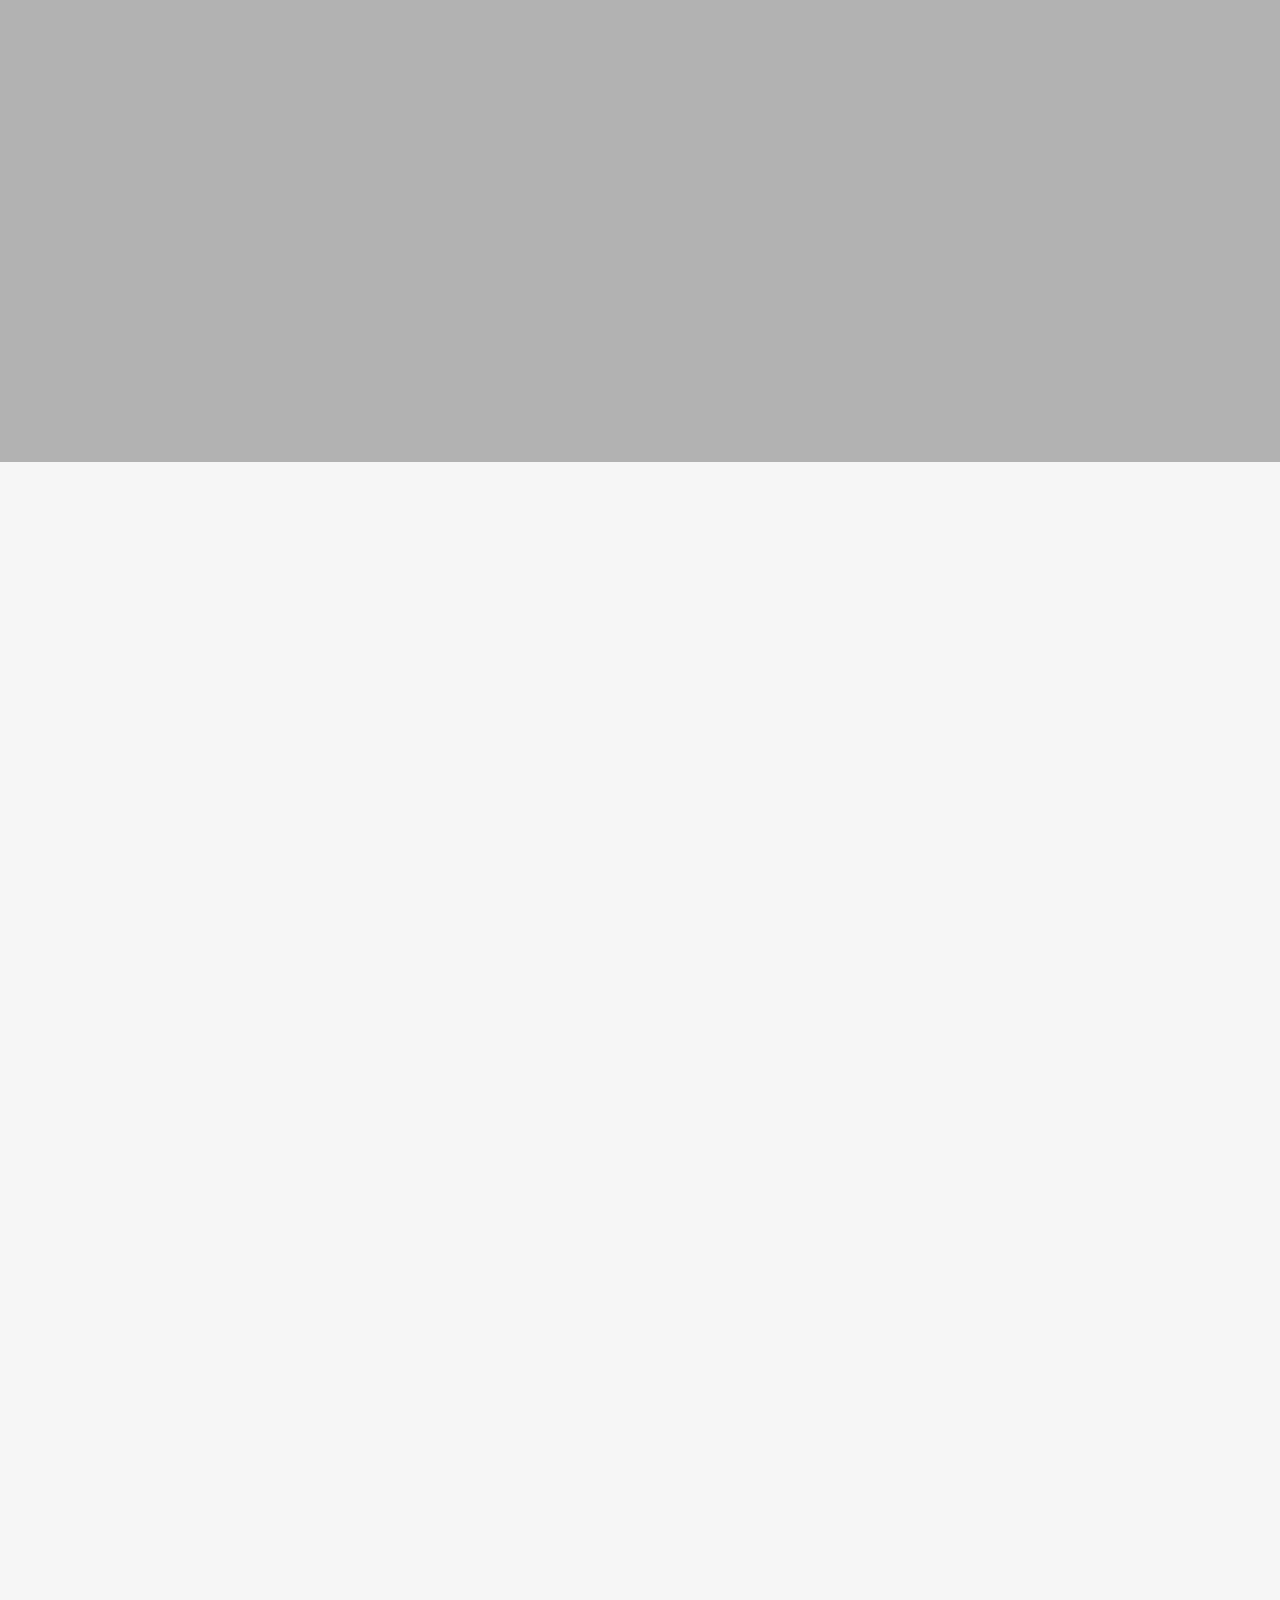
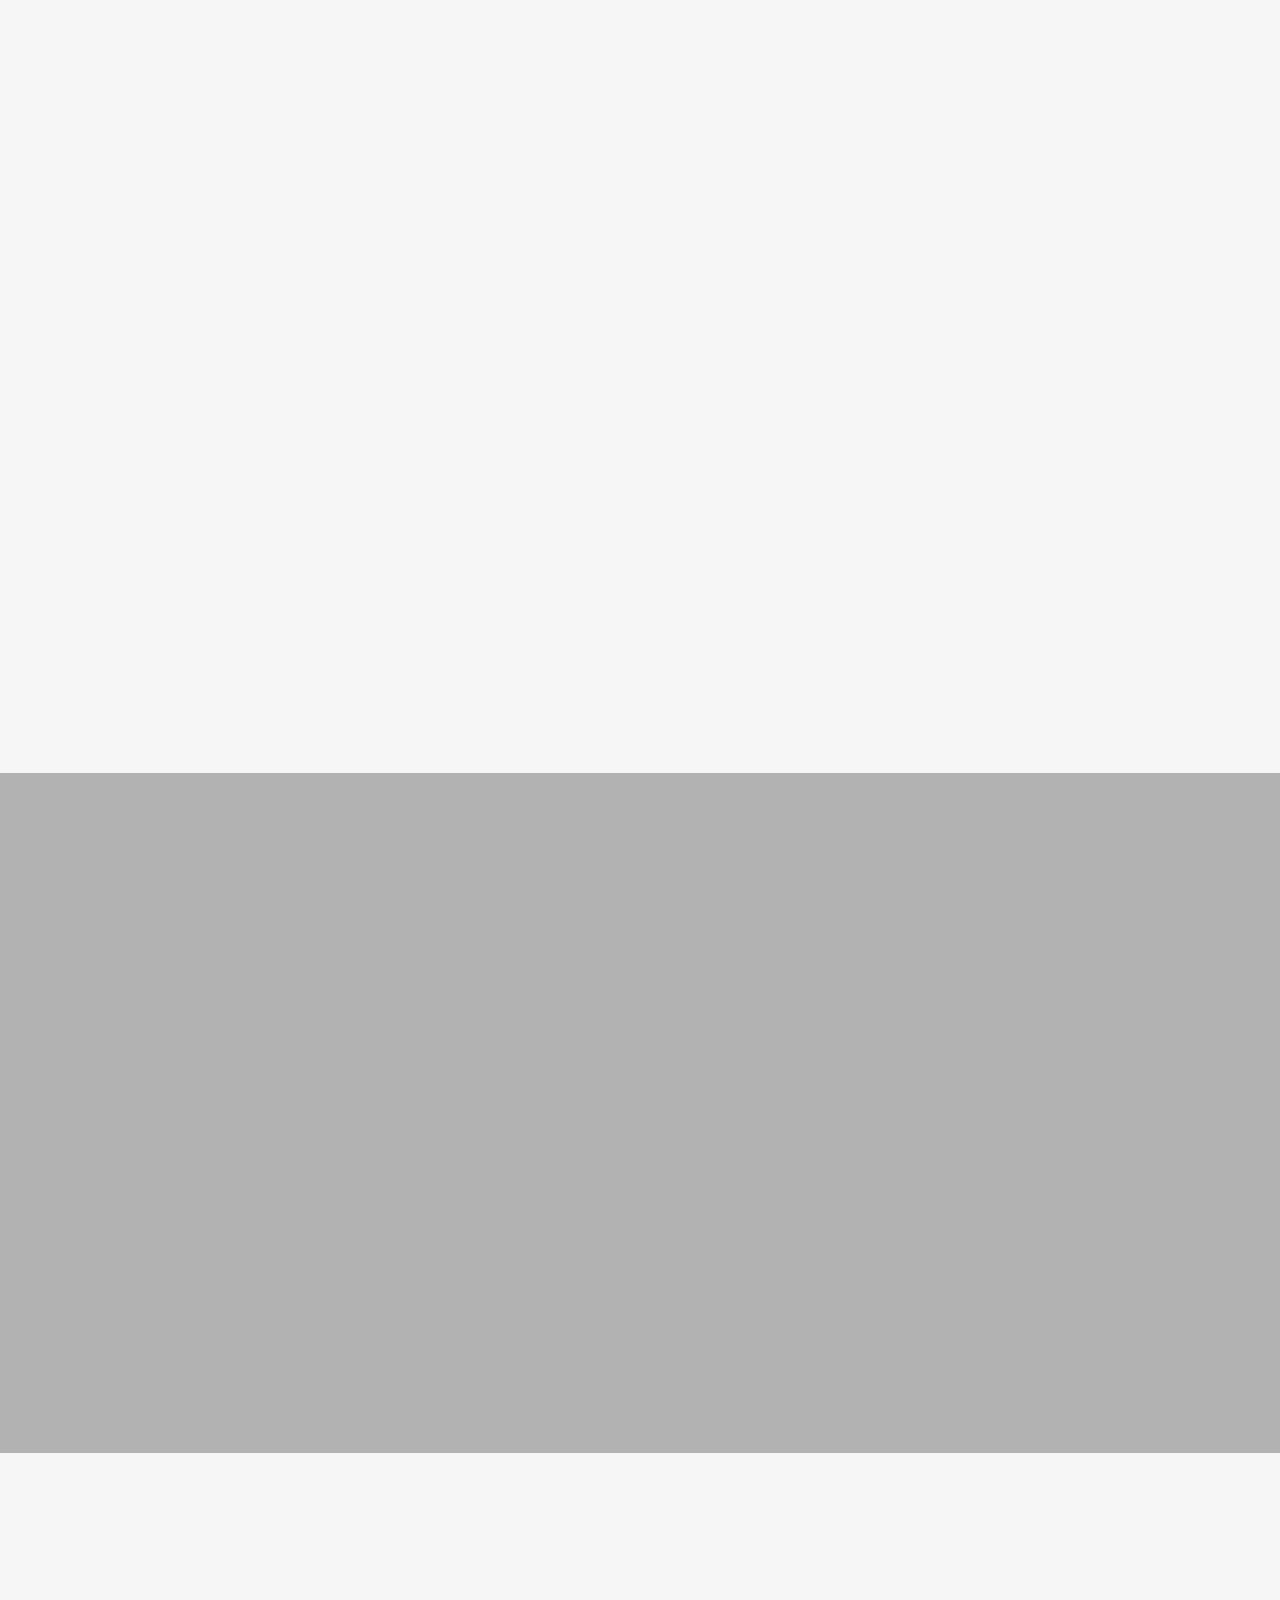
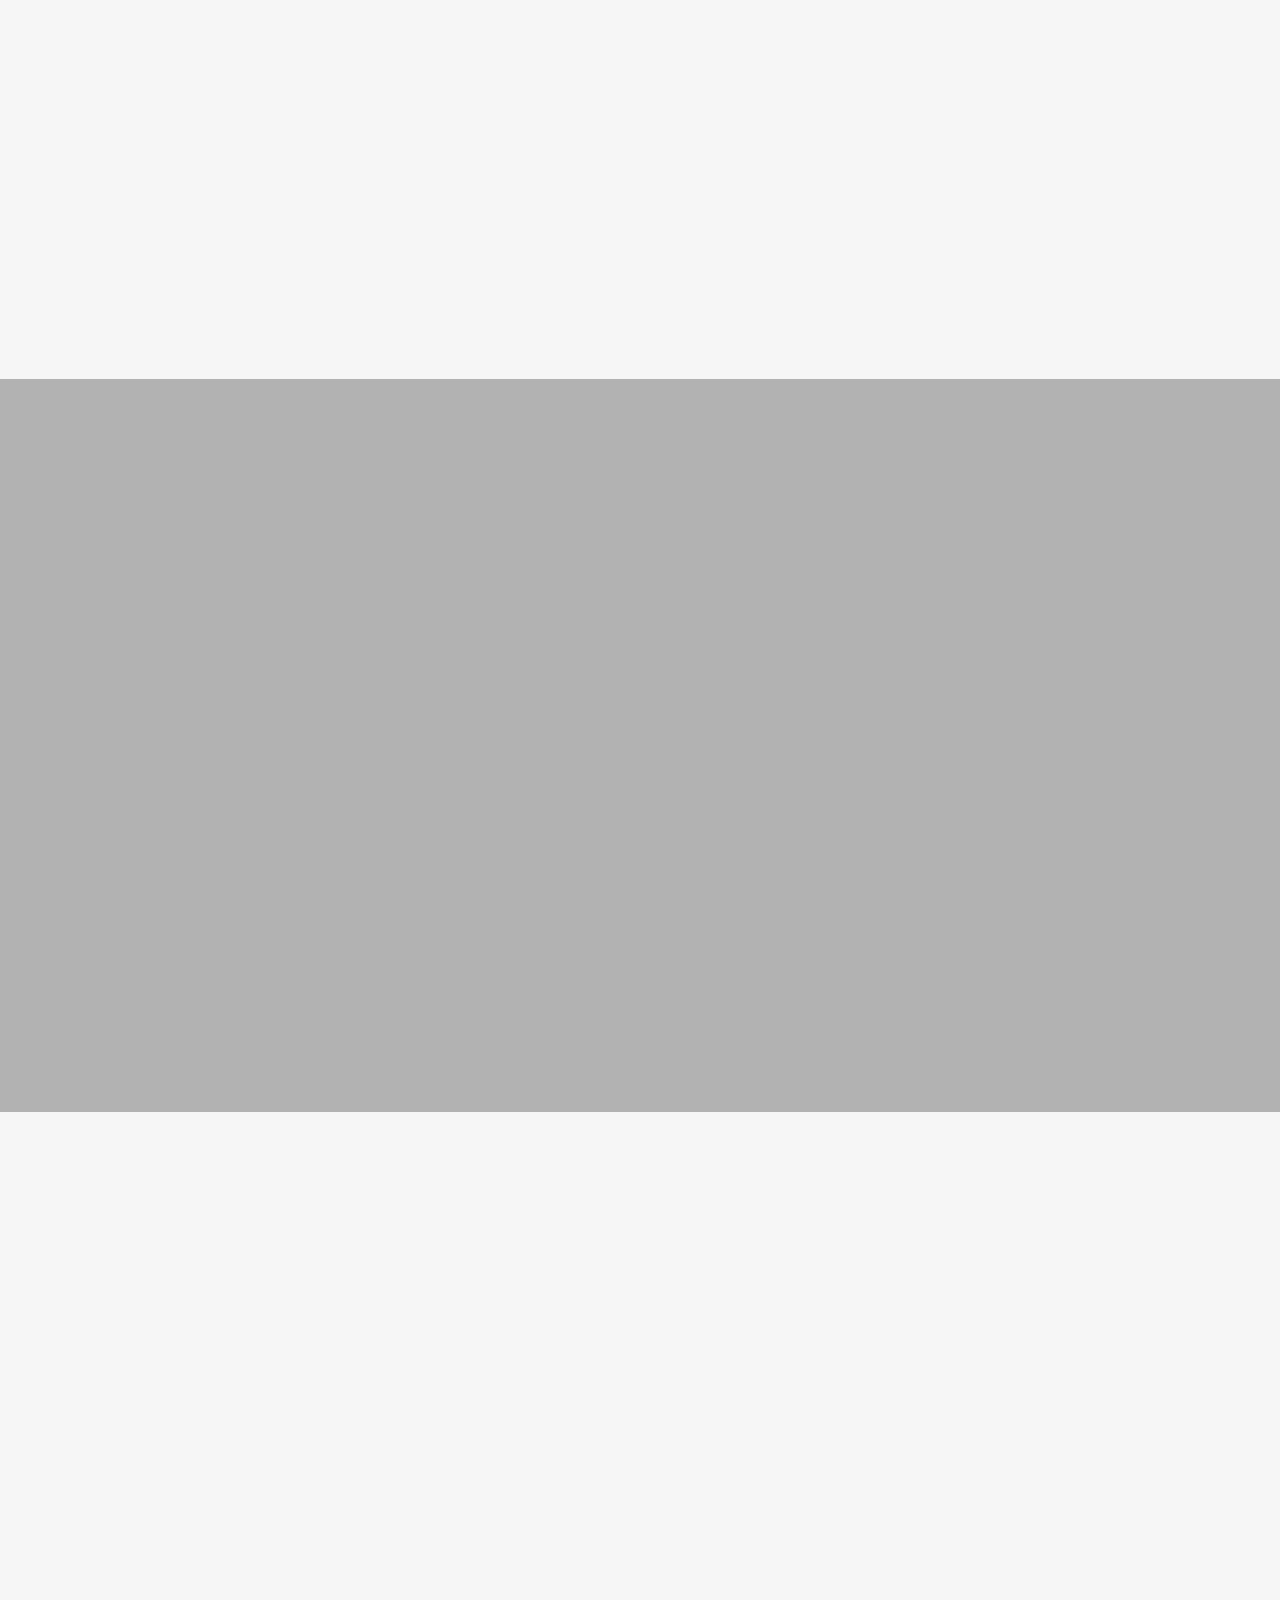
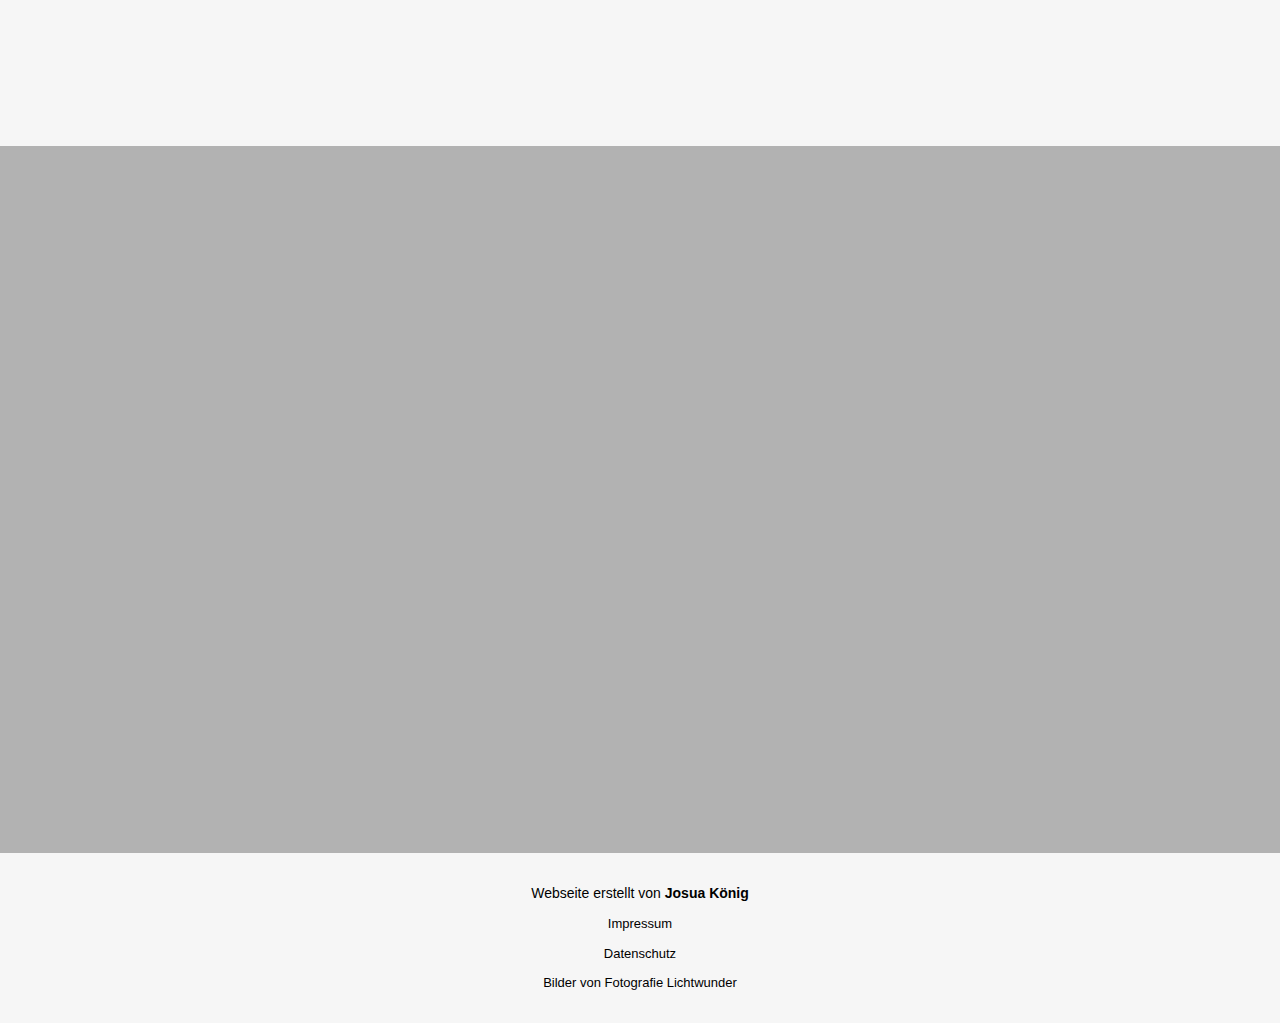
==== commit 68539d5e: "removed google fonts" ====
--- a/app/index.html
+++ b/app/index.html
@@ -12,9 +12,6 @@
   <!-- Favicons -->
   <link href="assets/img/favicon.jpg" rel="icon">
   <link href="assets/img/apple-touch-icon.jpg" rel="apple-touch-icon">
-
-  <!-- Google Fonts -->
-  <link href="https://fonts.googleapis.com/css?family=Open+Sans:300,300i,400,400i,600,600i,700,700i|Playfair+Display:ital,wght@0,400;0,500;0,600;0,700;1,400;1,500;1,600;1,700|Poppins:300,300i,400,400i,500,500i,600,600i,700,700i" rel="stylesheet">
 
   <!-- Vendor CSS Files -->
   <link href="assets/vendor/animate.css/animate.min.css" rel="stylesheet">
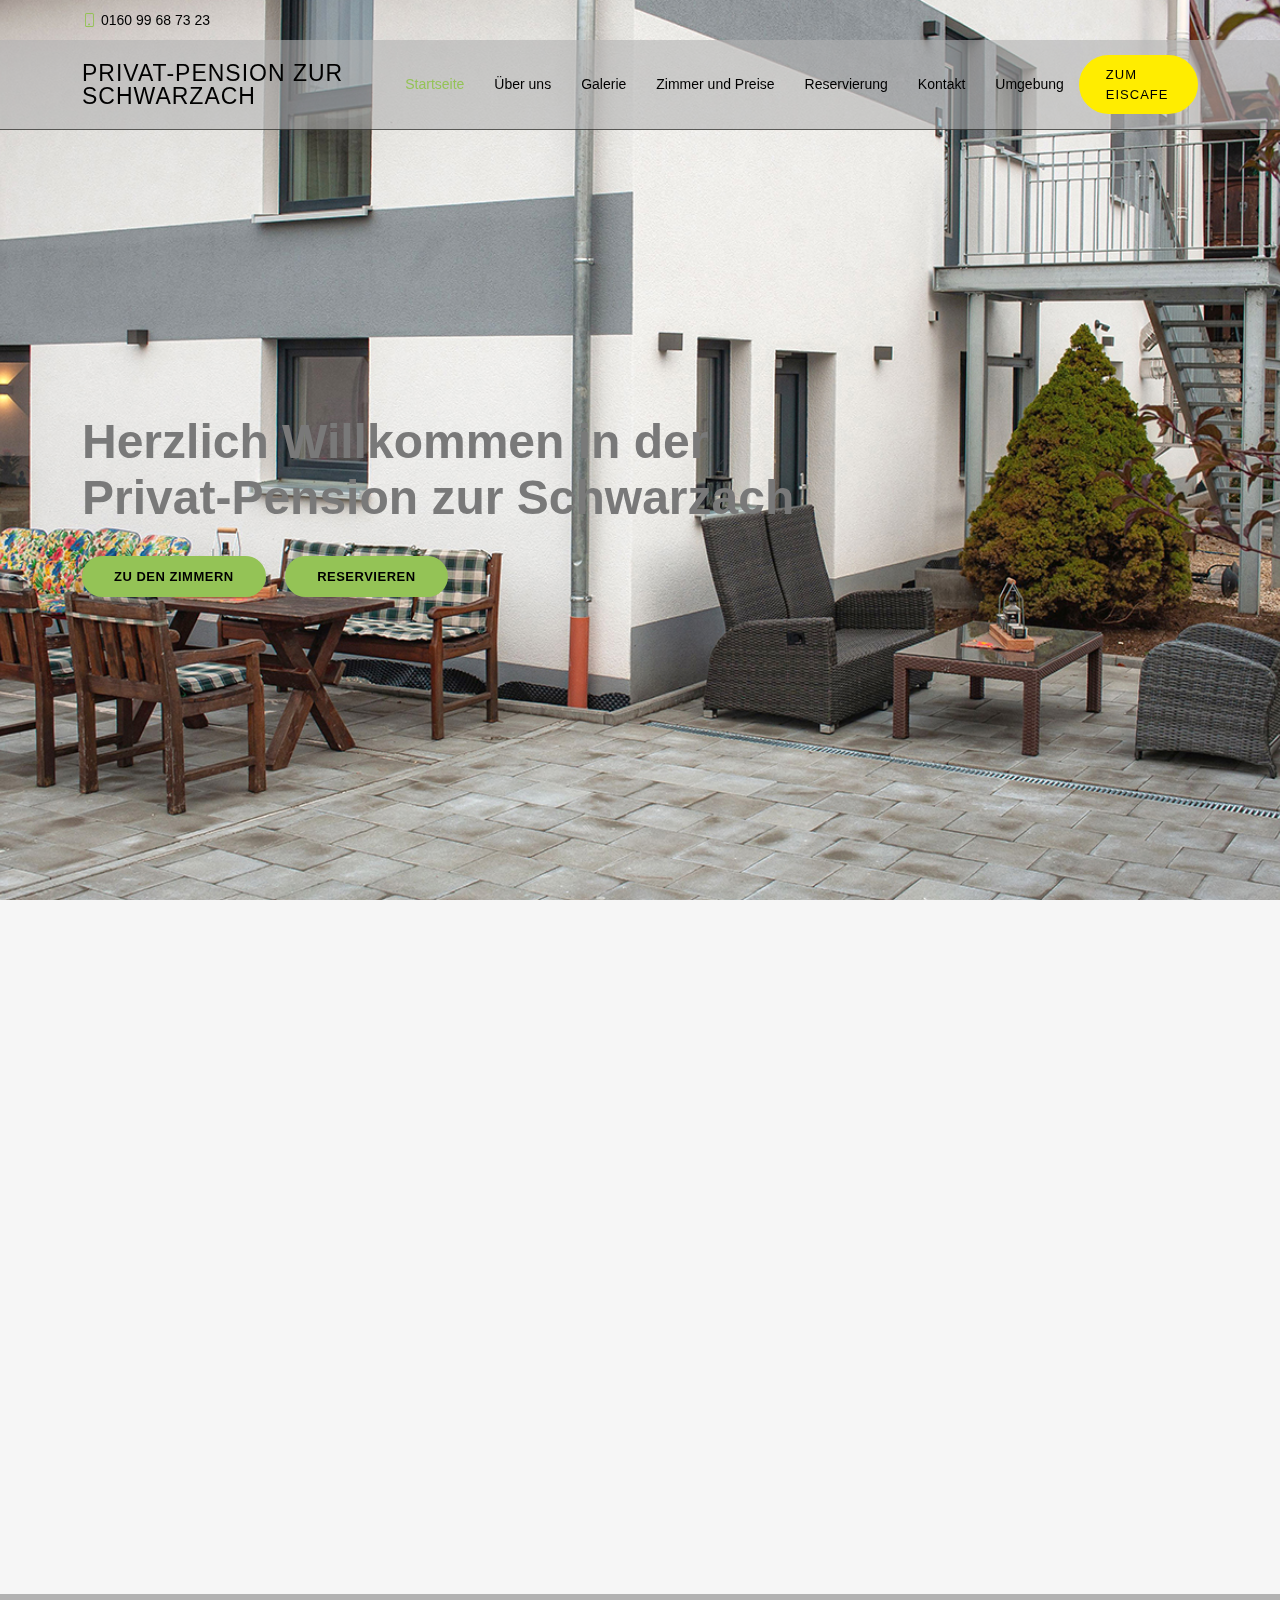
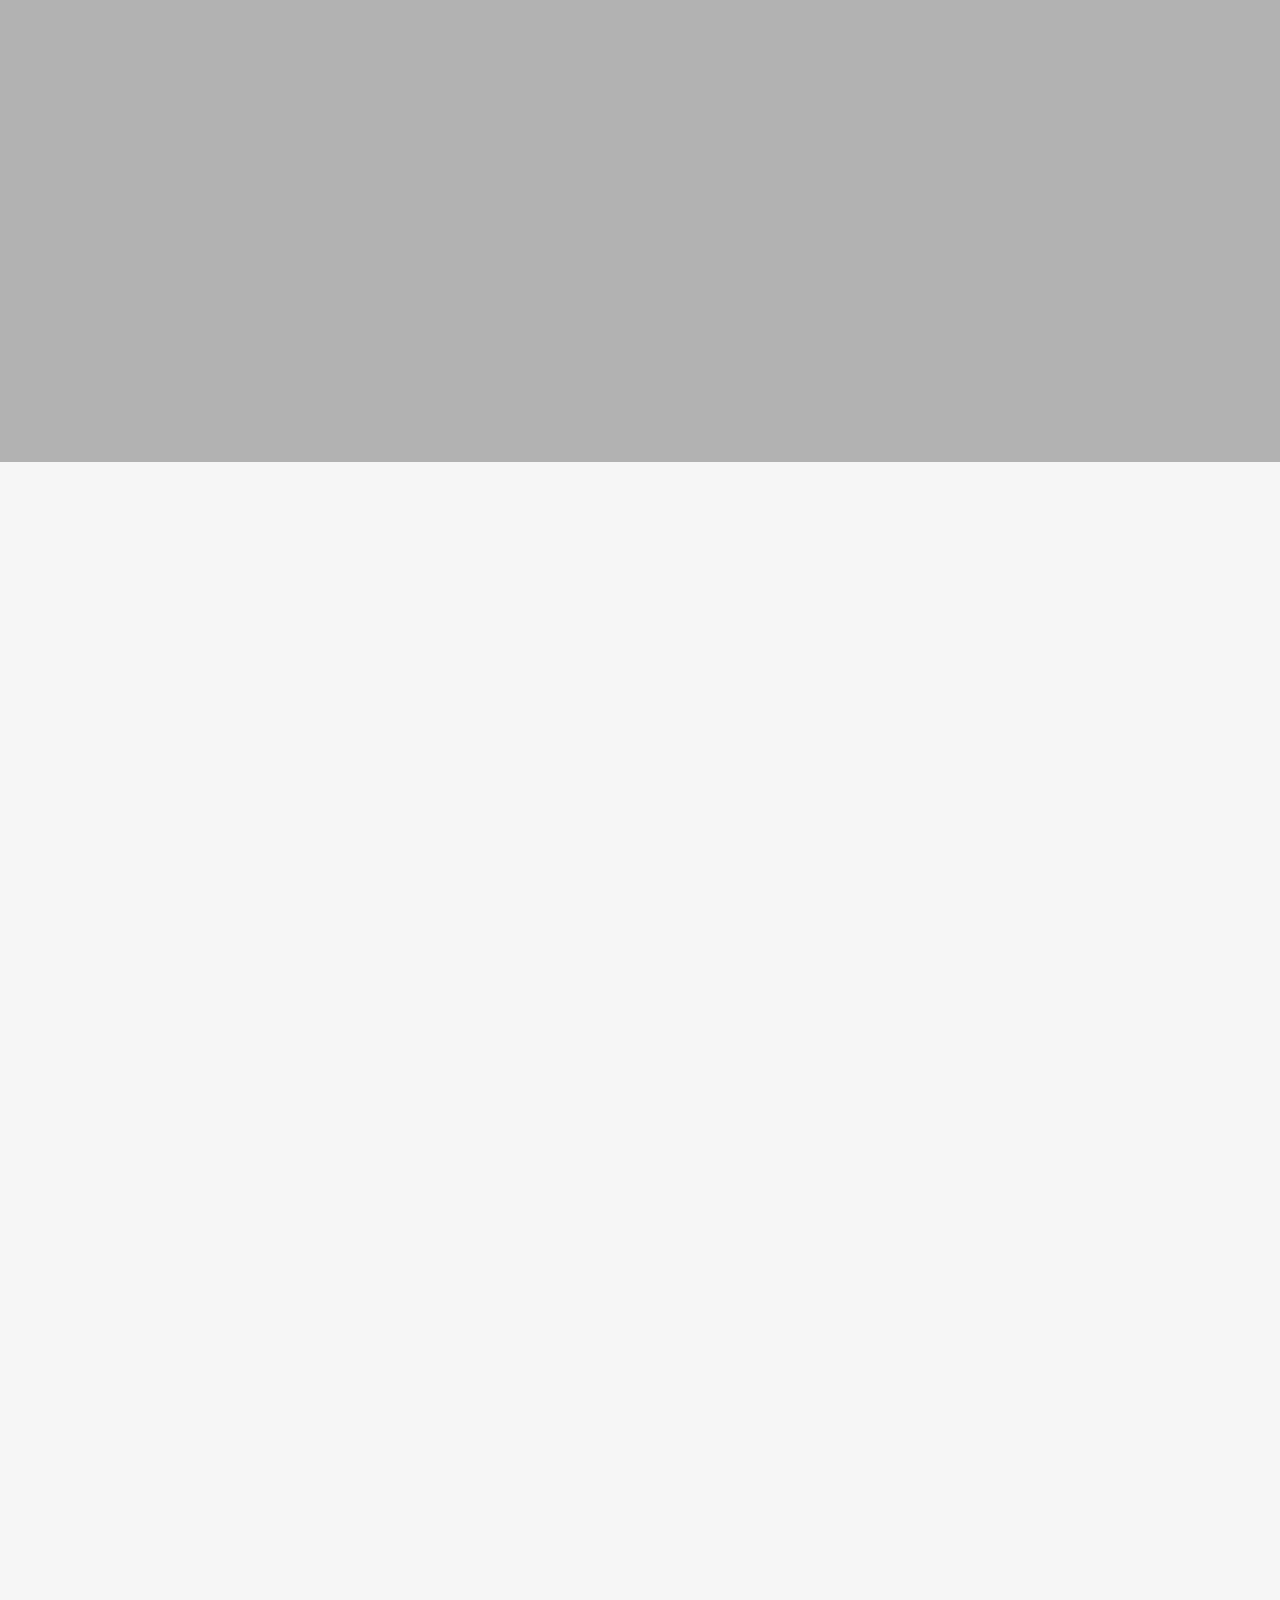
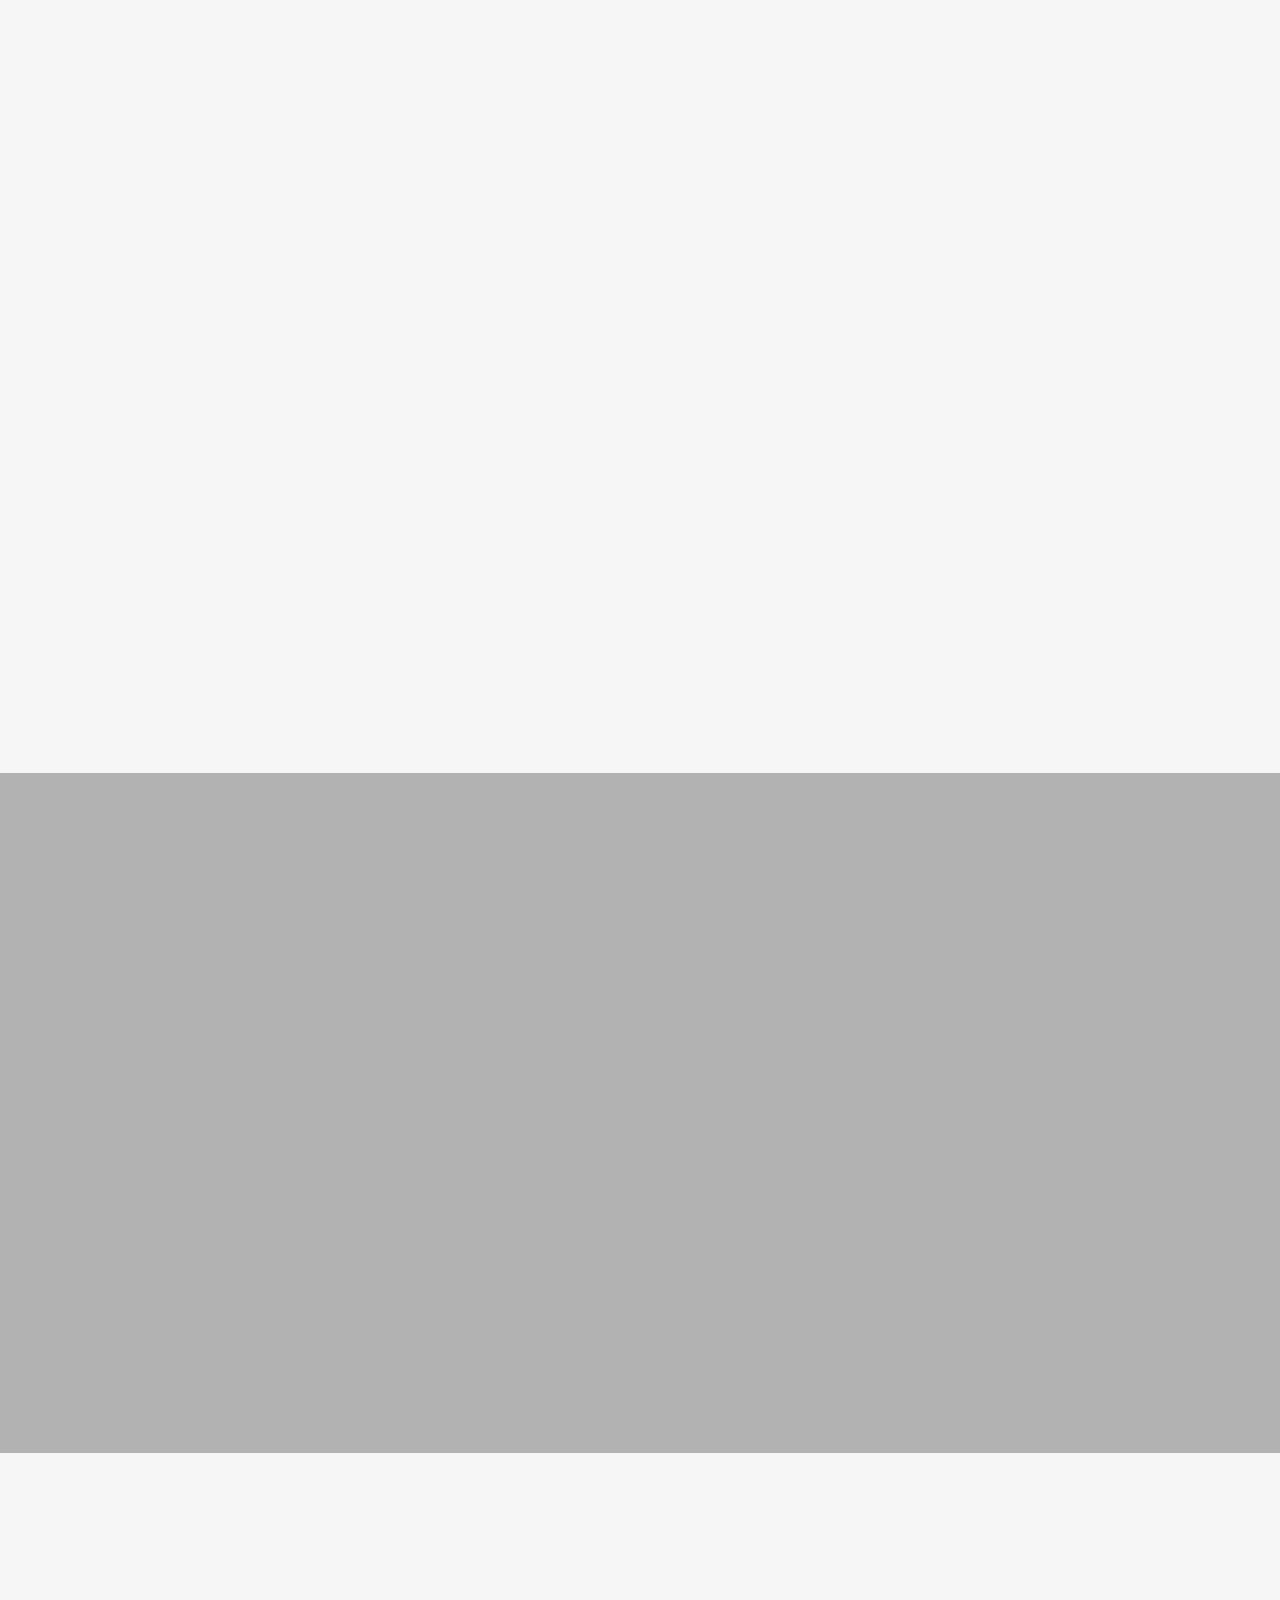
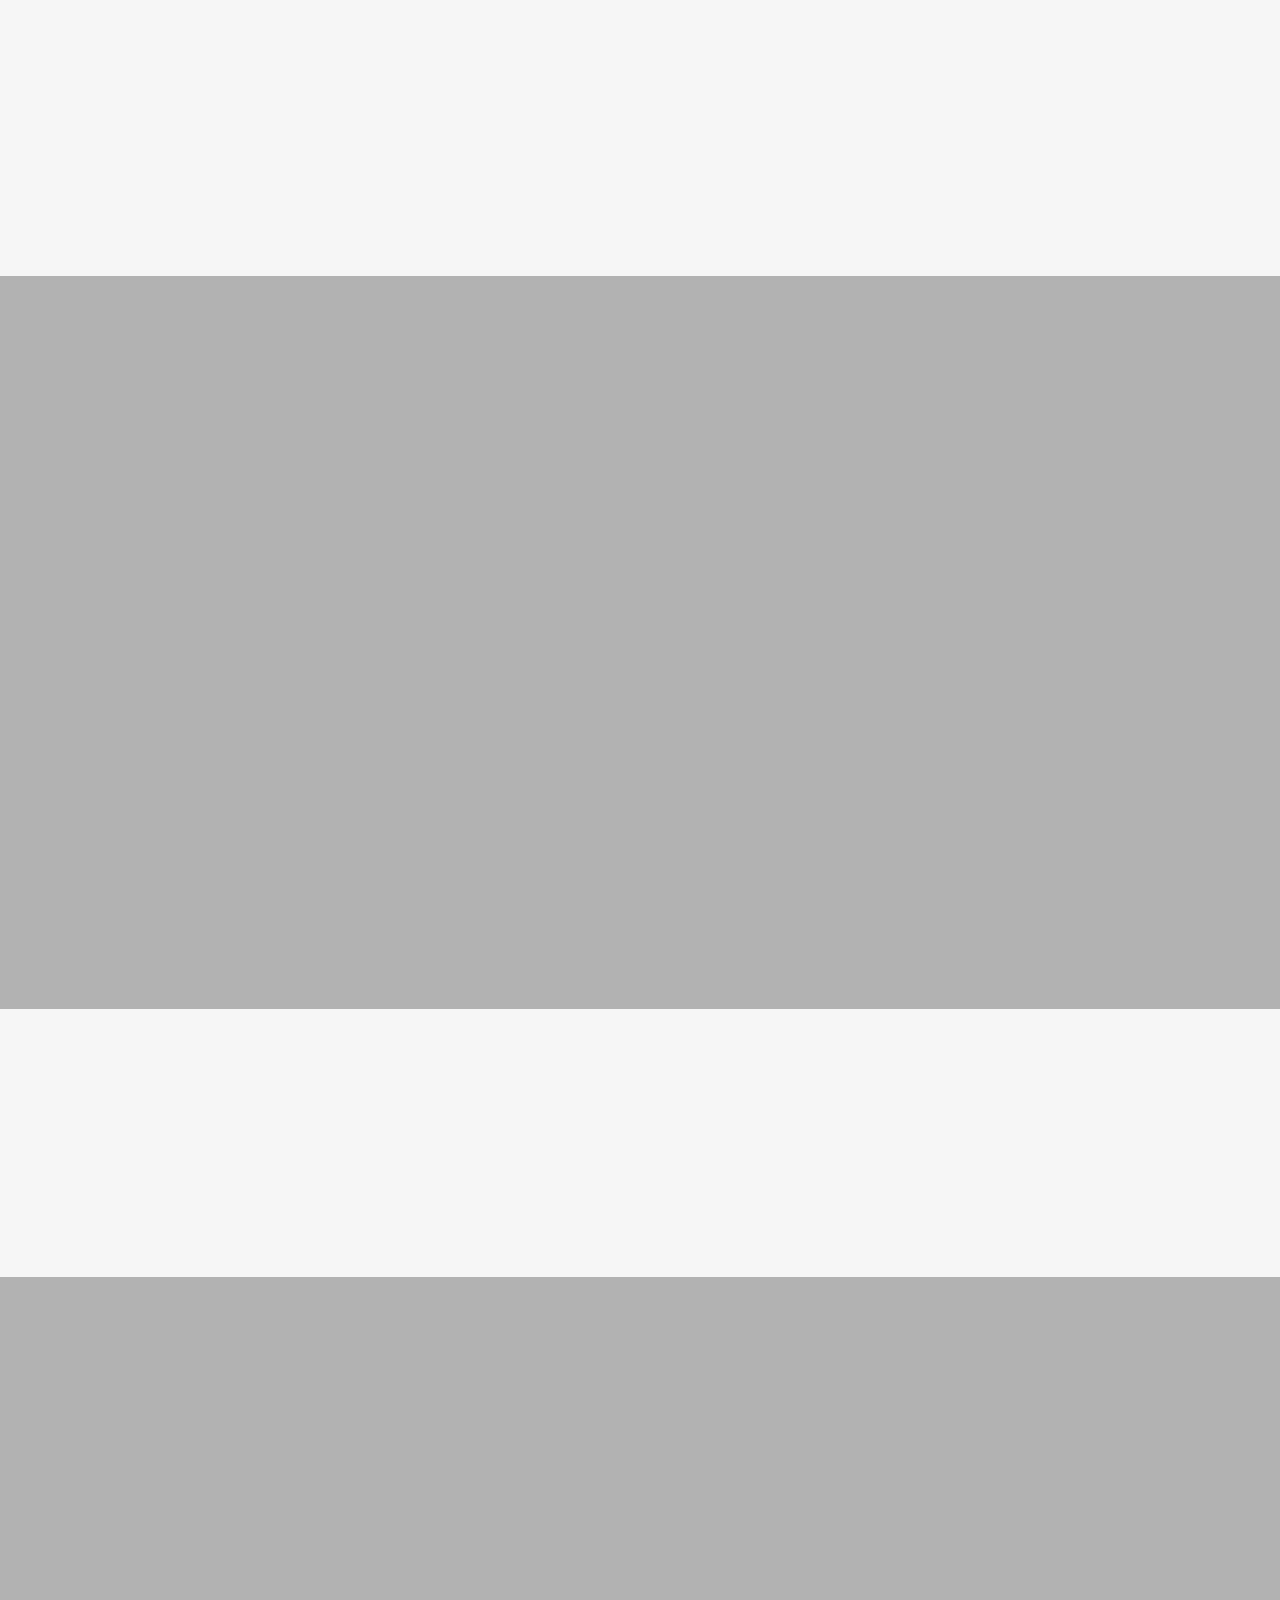
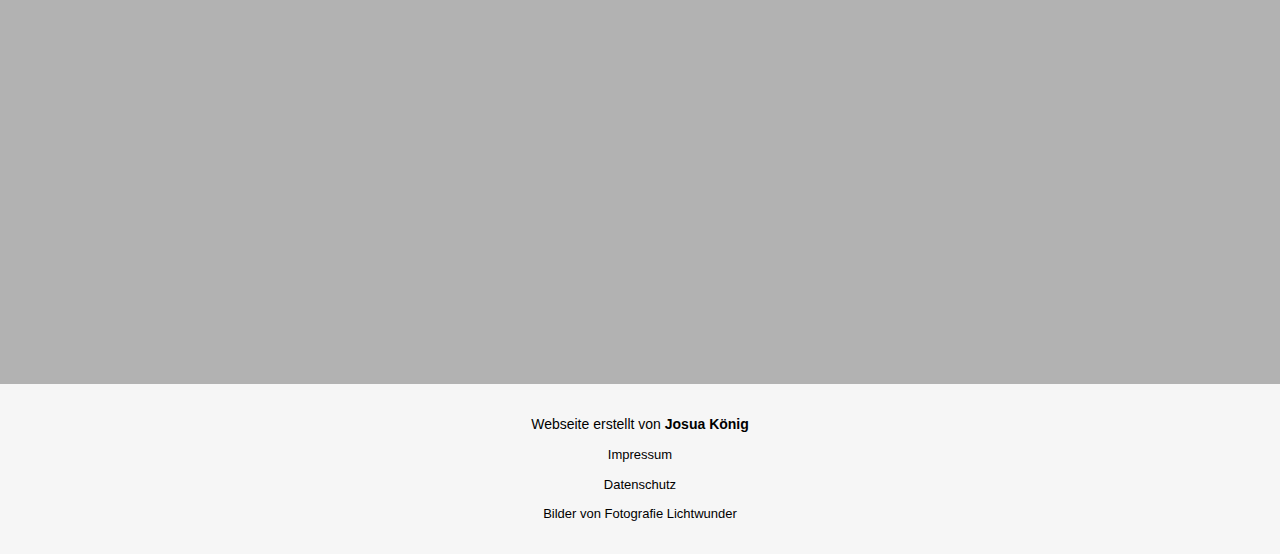
==== commit 60ca2d20: "lazy loading" ====
--- a/app/index.html
+++ b/app/index.html
@@ -97,7 +97,7 @@
         <div class="row">
           <div class="col-lg-6 order-1 order-lg-2" data-aos="zoom-in" data-aos-delay="100">
             <div class="about-img">
-              <img src="assets/img/about.jpg" alt="">
+              <img src="assets/img/about.jpg" alt="" loading="lazy">
             </div>
           </div>
           <div class="col-lg-6 pt-4 pt-lg-0 order-2 order-lg-1 content">
@@ -186,7 +186,7 @@
         <div class="row">
           <div class="col-lg-6 order-1 order-lg-2" data-aos="zoom-in" data-aos-delay="100">
             <div class="about-img">
-              <img src="assets/img/room/einzeln.png" alt="">
+              <img src="assets/img/room/einzeln.png" alt="" loading="lazy">
             </div>
           </div>
           <div class="col-lg-6 pt-4 pt-lg-0 order-2 order-lg-1 content">
@@ -209,7 +209,7 @@
         <div class="row">
           <div class="col-lg-6 order-1 order-lg-1" data-aos="zoom-in" data-aos-delay="100">
             <div class="about-img">
-              <img src="assets/img/room/monteur.jpg" alt="">
+              <img src="assets/img/room/monteur.jpg" alt="" loading="lazy">
             </div>
           </div>
           <div class="col-lg-6 pt-4 pt-lg-0 order-2 order-lg-1 content">
@@ -236,7 +236,7 @@
         <div class="row">
           <div class="col-lg-6 order-1 order-lg-2" data-aos="zoom-in" data-aos-delay="100">
             <div class="about-img">
-              <img src="assets/img/room/ferien.jpg" alt="">
+              <img src="assets/img/room/ferien.jpg" alt="" loading="lazy">
             </div>
           </div>
           <div class="col-lg-6 pt-4 pt-lg-0 order-2 order-lg-1 content">
@@ -263,7 +263,7 @@
         <div class="row">
           <div class="col-lg-6 order-1 order-lg-1" data-aos="zoom-in" data-aos-delay="100">
             <div class="about-img">
-              <img src="assets/img/about2.jpg" alt="">
+              <img src="assets/img/about2.jpg" alt="" loading="lazy">
             </div>
           </div>
           <div class="col-lg-6 pt-4 pt-lg-0 order-2 order-lg-1 content">
@@ -295,7 +295,7 @@
         <div class="row">
           <div class="col-lg-6 order-1 order-lg-2" data-aos="zoom-in" data-aos-delay="100">
             <div class="about-img">
-              <img src="assets/img/gallery/slider.jpg" alt="">
+              <img src="assets/img/gallery/slider.jpg" alt="" loading="lazy">
             </div>
           </div>
           <div class="col-lg-6 pt-4 pt-lg-0 order-2 order-lg-1 content">
@@ -402,7 +402,7 @@
           <div class="col-lg-3 col-md-4">
             <div class="gallery-item">
               <a href="assets/img/gallery/gallery-1.jpg" class="gallery-lightbox" data-gall="gallery-item">
-                <img src="assets/img/gallery/gallery-1.jpg" alt="" class="img-fluid">
+                <img src="assets/img/gallery/gallery-1.jpg" alt="" class="img-fluid" loading="lazy">
               </a>
             </div>
           </div>
@@ -410,7 +410,7 @@
           <div class="col-lg-3 col-md-4">
             <div class="gallery-item">
               <a href="assets/img/gallery/gallery-2.jpg" class="gallery-lightbox" data-gall="gallery-item">
-                <img src="assets/img/gallery/gallery-2.jpg" alt="" class="img-fluid">
+                <img src="assets/img/gallery/gallery-2.jpg" alt="" class="img-fluid" loading="lazy">
               </a>
             </div>
           </div>
@@ -418,7 +418,7 @@
           <div class="col-lg-3 col-md-4">
             <div class="gallery-item">
               <a href="assets/img/gallery/gallery-3.jpg" class="gallery-lightbox" data-gall="gallery-item">
-                <img src="assets/img/gallery/gallery-3.jpg" alt="" class="img-fluid">
+                <img src="assets/img/gallery/gallery-3.jpg" alt="" class="img-fluid" loading="lazy">
               </a>
             </div>
           </div>
@@ -426,7 +426,7 @@
           <div class="col-lg-3 col-md-4">
             <div class="gallery-item">
               <a href="assets/img/gallery/gallery-4.jpg" class="gallery-lightbox" data-gall="gallery-item">
-                <img src="assets/img/gallery/gallery-4.jpg" alt="" class="img-fluid">
+                <img src="assets/img/gallery/gallery-4.jpg" alt="" class="img-fluid" loading="lazy">
               </a>
             </div>
           </div>
@@ -434,7 +434,7 @@
           <div class="col-lg-3 col-md-4">
             <div class="gallery-item">
               <a href="assets/img/gallery/gallery-5.jpg" class="gallery-lightbox" data-gall="gallery-item">
-                <img src="assets/img/gallery/gallery-5.jpg" alt="" class="img-fluid">
+                <img src="assets/img/gallery/gallery-5.jpg" alt="" class="img-fluid" loading="lazy">
               </a>
             </div>
           </div>
@@ -442,7 +442,7 @@
           <div class="col-lg-3 col-md-4">
             <div class="gallery-item">
               <a href="assets/img/gallery/gallery-6.jpg" class="gallery-lightbox" data-gall="gallery-item">
-                <img src="assets/img/gallery/gallery-6.jpg" alt="" class="img-fluid">
+                <img src="assets/img/gallery/gallery-6.jpg" alt="" class="img-fluid" loading="lazy">
               </a>
             </div>
           </div>
@@ -450,7 +450,7 @@
           <div class="col-lg-3 col-md-4">
             <div class="gallery-item">
               <a href="assets/img/gallery/gallery-7.jpg" class="gallery-lightbox" data-gall="gallery-item">
-                <img src="assets/img/gallery/gallery-7.jpg" alt="" class="img-fluid">
+                <img src="assets/img/gallery/gallery-7.jpg" alt="" class="img-fluid" loading="lazy">
               </a>
             </div>
           </div>
@@ -458,7 +458,7 @@
           <div class="col-lg-3 col-md-4">
             <div class="gallery-item">
               <a href="assets/img/gallery/gallery-8.jpg" class="gallery-lightbox" data-gall="gallery-item">
-                <img src="assets/img/gallery/gallery-8.jpg" alt="" class="img-fluid">
+                <img src="assets/img/gallery/gallery-8.jpg" alt="" class="img-fluid" loading="lazy">
               </a>
             </div>
           </div>
